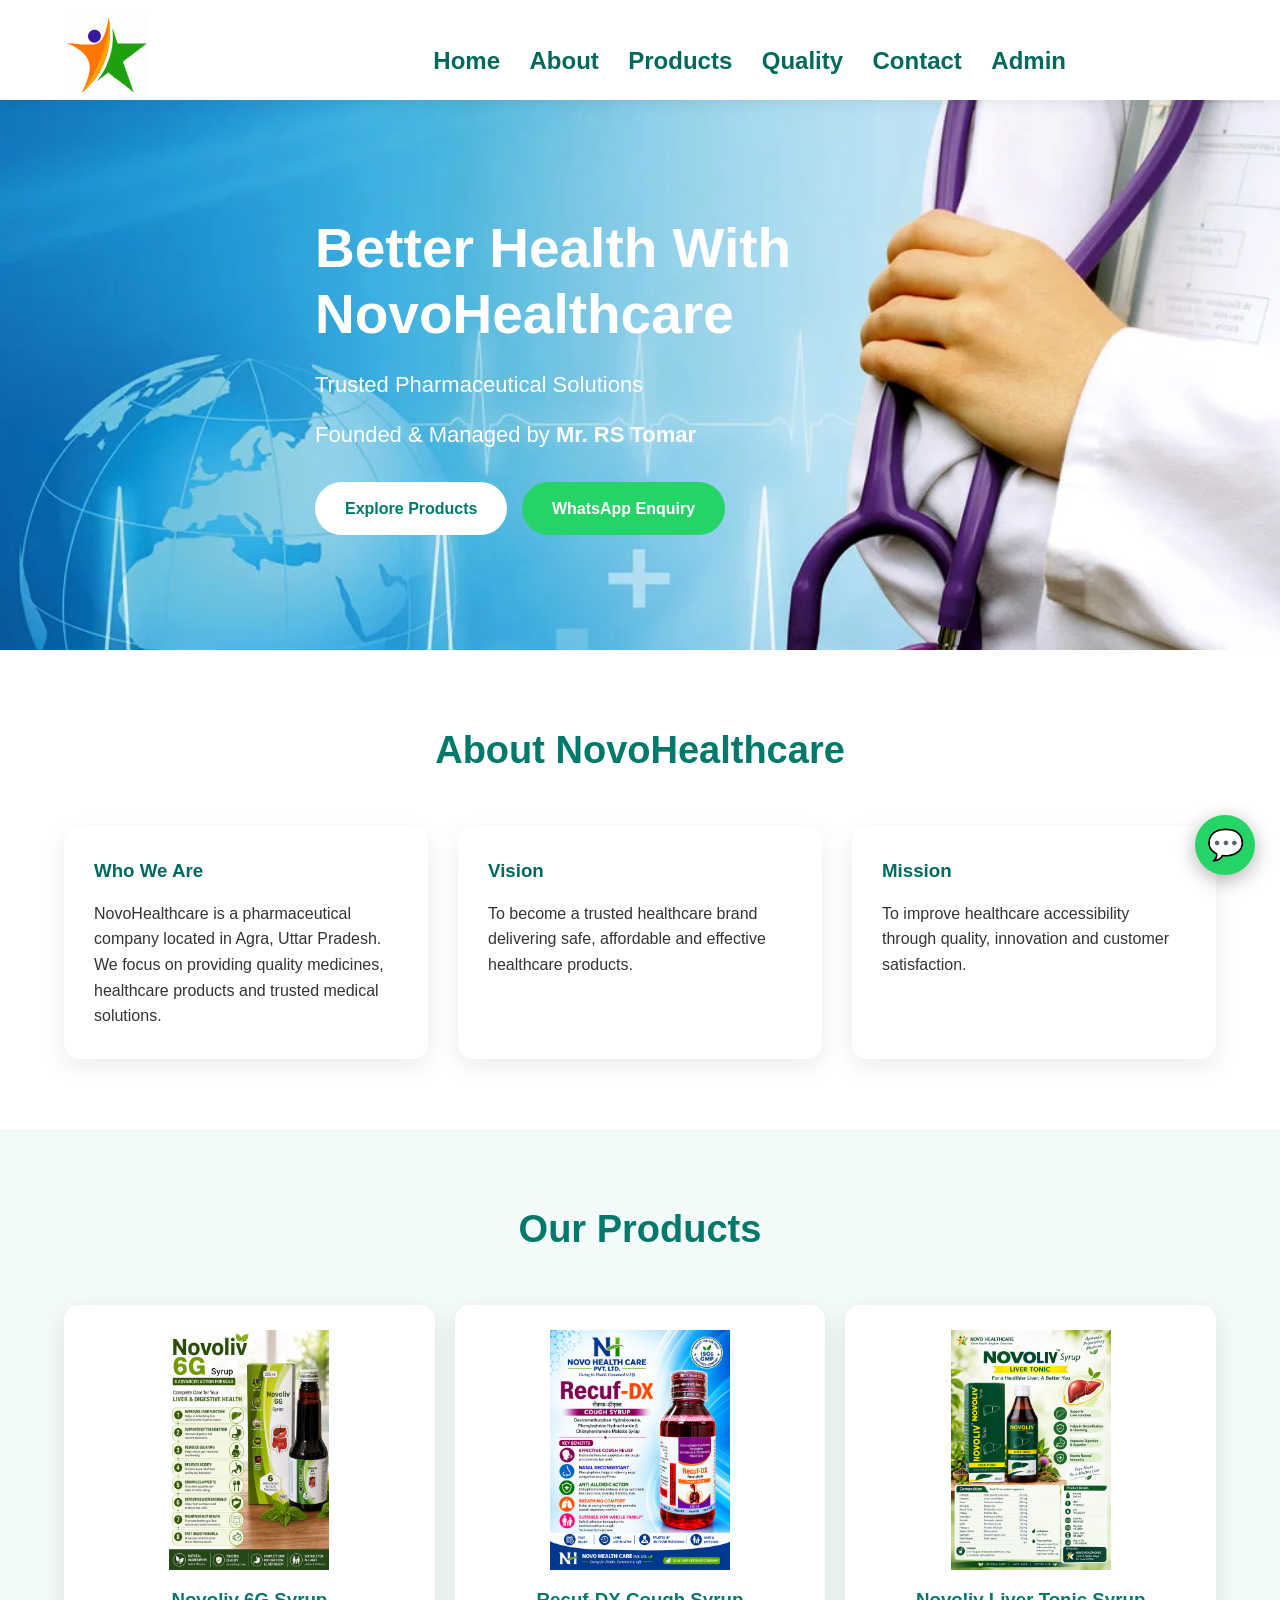
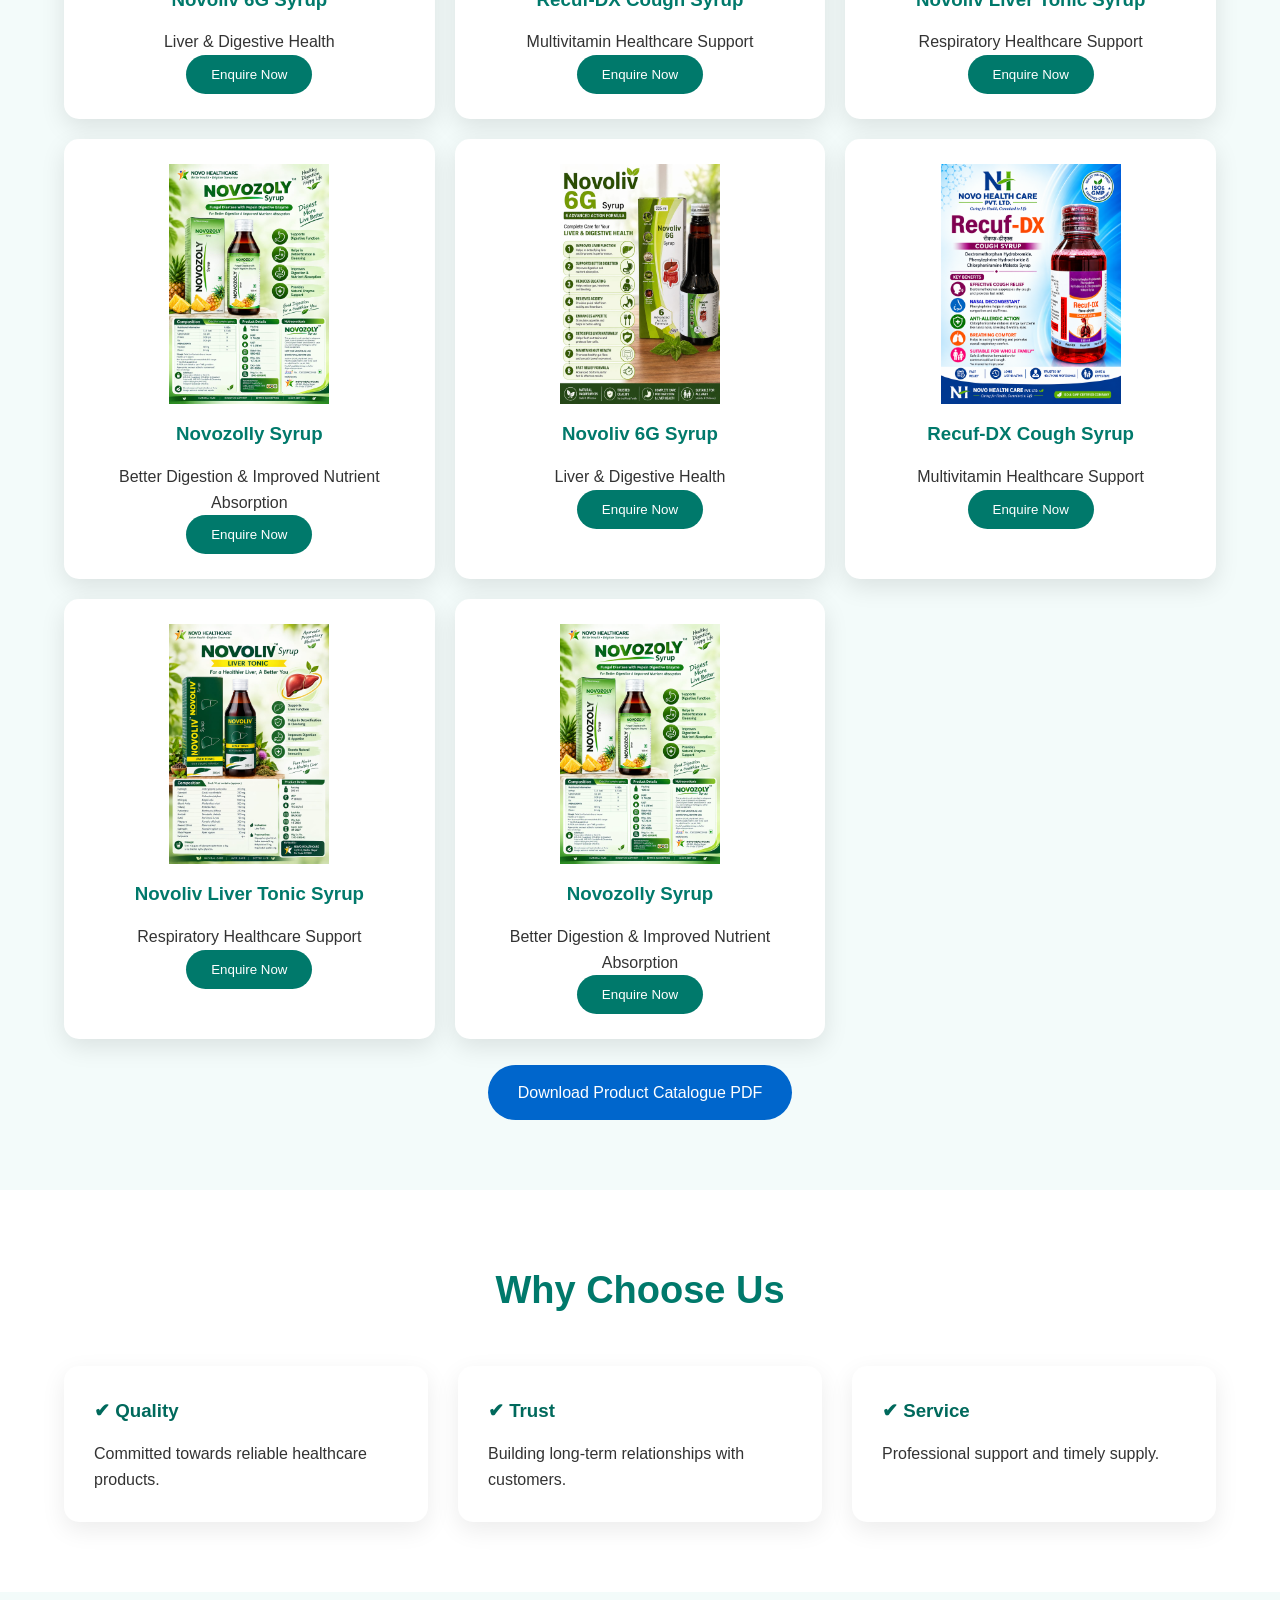
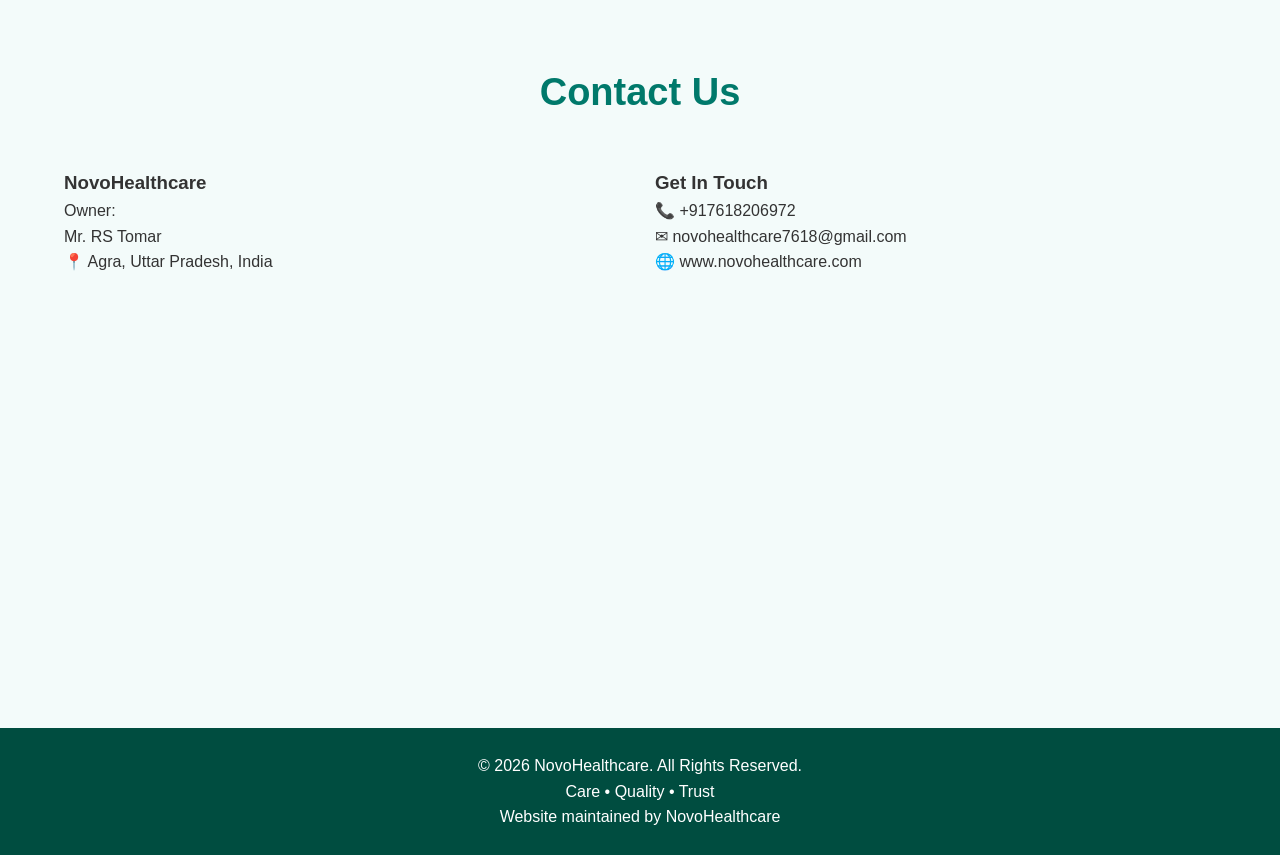
==== index.html @ 75a8060a "Update index.html" ====
<!DOCTYPE html>
<html lang="en">

<head>

    <meta charset="UTF-8">

    <meta name="viewport" content="width=device-width, initial-scale=1.0">

    <title>
        NoveHealthcare | Quality Medicines & Healthcare Solutions
    </title>


    <meta name="description"
        content="NoveHealthcare is a pharmaceutical company based in Agra Uttar Pradesh providing quality medicines and healthcare products.">


    <link rel="stylesheet" href="style.css">


</head>


<body>


    <header>

        <div class="container nav">

            <div class="logo">

                <img style="height: 85px; width:auto" src="assets/logo.svg">

            </div>


            <nav>

                <a href="#home" style="font-size:x-large;">Home</a>
                <a href="#about" style="font-size:x-large;">About</a>
                <a href="#products" style="font-size:x-large;">Products</a>
                <a href="#quality" style="font-size:x-large;">Quality</a>
                <a href="#contact" style="font-size:x-large;">Contact</a>
                <a href="admin/login.html" style="font-size:x-large;">Admin</a>

            </nav>


        </div>

    </header>



    <section class="hero" id="home">

        <div class="container hero-content">


            <h1>
                Better Health With
                <br>
                NovoHealthcare
            </h1>


            <p>
                Trusted Pharmaceutical Solutions
            </p>


            <p>
                Founded & Managed by
                <strong>
                    Mr. RS Tomar
                </strong>
            </p>


            <div>

                <a class="btn" href="#products">
                    Explore Products
                </a>


                <a class="btn whatsapp" href="https://wa.me/917618206972">

                    WhatsApp Enquiry

                </a>

            </div>


        </div>


    </section>




    <section id="about">


        <div class="container">


            <h2>
                About NovoHealthcare
            </h2>


            <div class="grid">


                <div class="box">

                    <h3>
                        Who We Are
                    </h3>


                    <p>

                        NovoHealthcare is a pharmaceutical company located in Agra,
                        Uttar Pradesh. We focus on providing quality medicines,
                        healthcare products and trusted medical solutions.

                    </p>

                </div>



                <div class="box">

                    <h3>
                        Vision
                    </h3>


                    <p>

                        To become a trusted healthcare brand delivering safe,
                        affordable and effective healthcare products.

                    </p>

                </div>



                <div class="box">

                    <h3>
                        Mission
                    </h3>


                    <p>

                        To improve healthcare accessibility through quality,
                        innovation and customer satisfaction.

                    </p>

                </div>



            </div>


        </div>


    </section>





    <section id="products" class="light">


        <div class="container">


            <h2>
                Our Products
            </h2>

            <div class="products" id="productsContainer"></div>

            <script>
                const products = [
                    {
                        image: "assets/product1.jpg",
                        name: "Novoliv 6G Syrup",
                        description: "Liver & Digestive Health"
                    },
                    {
                        image: "assets/product2.jpg",
                        name: "Recuf-DX Cough Syrup",
                        description: "Multivitamin Healthcare Support"
                    },
                    {
                        image: "assets/product3.jpg",
                        name: "Novoliv Liver Tonic Syrup",
                        description: "Respiratory Healthcare Support"
                    },
                    {
                        image: "assets/product4.jpg",
                        name: "Novozolly Syrup",
                        description: "Better Digestion & Improved Nutrient Absorption"
                    },
                    {
                        image: "assets/product1.jpg",
                        name: "Novoliv 6G Syrup",
                        description: "Liver & Digestive Health"
                    },
                    {
                        image: "assets/product2.jpg",
                        name: "Recuf-DX Cough Syrup",
                        description: "Multivitamin Healthcare Support"
                    },
                    {
                        image: "assets/product3.jpg",
                        name: "Novoliv Liver Tonic Syrup",
                        description: "Respiratory Healthcare Support"
                    },
                    {
                        image: "assets/product4.jpg",
                        name: "Novozolly Syrup",
                        description: "Better Digestion & Improved Nutrient Absorption"
                    },
                ];

                const container = document.getElementById("productsContainer");

                products.forEach(product => {

                    container.innerHTML += `
                <div class="product-card">

                    <img src="${product.image}" alt="${product.name}">

                    <h3>${product.name}</h3>

                    <p>${product.description}</p>

                    <button>Enquire Now</button>

                </div>
                    `;  

                });
            </script>

            <br>


            <a class="download" href="assets/catalogue.html">

                Download Product Catalogue PDF

            </a>


        </div>


    </section>






    <section id="quality">


        <div class="container">


            <h2>
                Why Choose Us
            </h2>


            <div class="grid">


                <div class="box">

                    <h3>
                        ✔ Quality
                    </h3>

                    <p>
                        Committed towards reliable healthcare products.
                    </p>

                </div>



                <div class="box">

                    <h3>
                        ✔ Trust
                    </h3>

                    <p>
                        Building long-term relationships with customers.
                    </p>

                </div>




                <div class="box">

                    <h3>
                        ✔ Service
                    </h3>

                    <p>
                        Professional support and timely supply.
                    </p>

                </div>



            </div>


        </div>


    </section>







    <section id="contact" class="light">


        <div class="container">


            <h2>
                Contact Us
            </h2>



            <div class="contact">


                <div>


                    <h3>
                        NovoHealthcare
                    </h3>


                    <p>
                        Owner:
                        <br>
                        Mr. RS Tomar
                    </p>


                    <p>
                        📍 Agra,
                        Uttar Pradesh,
                        India
                    </p>


                </div>





                <div>


                    <h3>
                        Get In Touch
                    </h3>


                    <p>
                        📞 +917618206972
                    </p>


                    <p>
                        ✉ novohealthcare7618@gmail.com
                    </p>


                    <p>
                        🌐 www.novohealthcare.com
                    </p>



                </div>



            </div>



            <br>


            <iframe class="map"
                src="https://maps.google.com/maps?q=Agra%20Uttar%20Pradesh&t=&z=13&ie=UTF8&iwloc=&output=embed">
            </iframe>


        </div>


    </section>






    <a class="floating-whatsapp" href="https://wa.me/917618206972">

        💬

    </a>





    <footer>


        <p>
            © 2026 NovoHealthcare.
            All Rights Reserved.
        </p>


        <p>
            Care • Quality • Trust
        </p>


    </footer>




    <script src="script.js"></script>


</body>

</html>
---- style.css ----
*{
    margin:0;
    padding:0;
    box-sizing:border-box;
    font-family:
    "Segoe UI",
    Arial,
    sans-serif;
}

html{
    scroll-behavior:smooth;
}


body{
    background:#ffffff;
    color:#333;
    line-height:1.6;
}


.container{
    width:90%;
    max-width:1200px;
    margin:auto;
}


/* HEADER */

header{

    background:white;
    position:sticky;
    top:0;
    z-index:1000;
    box-shadow:0 3px 15px rgba(0,0,0,.08);
    height:100px;

}


.nav{

    display:flex;
    justify-content:space-between;
    align-items:center;
    padding:15px 0;
    /* margin-left: 10px; */
}



.logo img{
    margin-right: auto;
    width:190px;

}



nav a{

    text-decoration:none;
    color:#00695c;
    font-weight:600;
    margin-left:25px;
    transition:.3s;

}

nav{

   margin-right: 150px;

}


nav a:hover{

    color:#00a88f;

}





/* HERO SECTION */


.hero{

    min-height:550px;

    display:flex;

    align-items:center;

    background:

    /* linear-gradient(
    rgba(0,105,92,.85),
    rgba(0,102,204,.80)
    ), */

    url("assets/healthcare-bg.webp");


    background-size:cover;

    background-position:center;

    color:white;

}



.hero-content{

    max-width:650px;

}



.hero h1{

    font-size:55px;

    line-height:1.2;

    margin-bottom:20px;

}



.hero p{

    font-size:22px;

    margin-bottom:15px;

}



.btn{

    display:inline-block;

    background:white;

    color:#00796b;

    padding:14px 30px;

    border-radius:30px;

    text-decoration:none;

    margin:15px 10px 0 0;

    font-weight:bold;

    transition:.3s;

}



.btn:hover{

    transform:translateY(-4px);

}




.whatsapp{

    background:#25D366;

    color:white;

}





/* SECTIONS */


section{

    padding:70px 0;

}



section h2{

    text-align:center;

    color:#00796b;

    font-size:38px;

    margin-bottom:45px;

}




.light{

    background:#f3fbfa;

}





/* GRID */


.grid{

    display:grid;

    grid-template-columns:
    repeat(auto-fit,minmax(280px,1fr));

    gap:30px;

}



.box{

    background:white;

    padding:30px;

    border-radius:15px;

    box-shadow:

    0 8px 25px rgba(0,0,0,.08);

    transition:.3s;

}



.box:hover{

    transform:translateY(-8px);

}



.box h3{

    color:#00695c;

    margin-bottom:15px;

}





/* PRODUCTS */


.products{

    display:grid;

    grid-template-columns:
    repeat(auto-fit,minmax(260px,1fr));

    gap:30px;

}




.product-card{

    background:white;

    border-radius:15px;

    padding:25px;

    max-width: 380px;

    text-align:center;

    box-shadow:

    0 8px 25px rgba(0,0,0,.10);

    transition:.3s;

}

#productsContainer {

    width: 100%;
    max-width: 1200px;
    margin: 0 auto;

    display: grid;
    grid-template-columns: repeat(3, 1fr);
    gap: 20px;
}

@media (max-width: 768px) {
    #productsContainer {
        grid-template-columns: repeat(2, 1fr);
    }
}

@media (max-width: 480px) {
    #productsContainer {
        grid-template-columns: 1fr;
    }
}



.product-card:hover{

    transform:scale(1.04);

}




.product-card img{

    width:140%;

    height:240px;
    display: block;
    margin-left: -20%;

    object-fit:contain;

    border-radius:10px;

}



.product-card h3{

    color:#00796b;

    margin:15px 0;

}




.product-card button{

    border:none;

    background:#00796b;

    color:white;

    padding:12px 25px;

    border-radius:25px;

    cursor:pointer;

}



.product-card button:hover{

    background:#004d40;

}





.download{

    display:block;

    width:max-content;

    margin:auto;

    background:#0066cc;

    color:white;

    padding:15px 30px;

    border-radius:30px;

    text-decoration:none;

}





/* CONTACT */


.contact{

    display:grid;

    grid-template-columns:

    repeat(auto-fit,minmax(280px,1fr));

    gap:30px;

}



.map{

    width:100%;

    height:350px;

    border:0;

    border-radius:15px;

}





/* FLOATING WHATSAPP */


.floating-whatsapp{

    position:fixed;

    right:25px;

    bottom:25px;

    width:60px;

    height:60px;

    background:#25D366;

    color:white;

    border-radius:50%;

    display:flex;

    align-items:center;

    justify-content:center;

    font-size:30px;

    text-decoration:none;

    box-shadow:

    0 5px 20px rgba(0,0,0,.3);

    z-index:999;

}





/* FOOTER */


footer{

    background:#004d40;

    color:white;

    text-align:center;

    padding:25px;

}





/* MOBILE RESPONSIVE */


@media(max-width:768px){


.nav{

    flex-direction:column;

}



nav{

    margin-top:15px;

}



nav a{

    margin:10px;

    display:inline-block;

}



.hero h1{

    font-size:38px;

}



.hero p{

    font-size:18px;

}


section h2{

    font-size:30px;

}


}
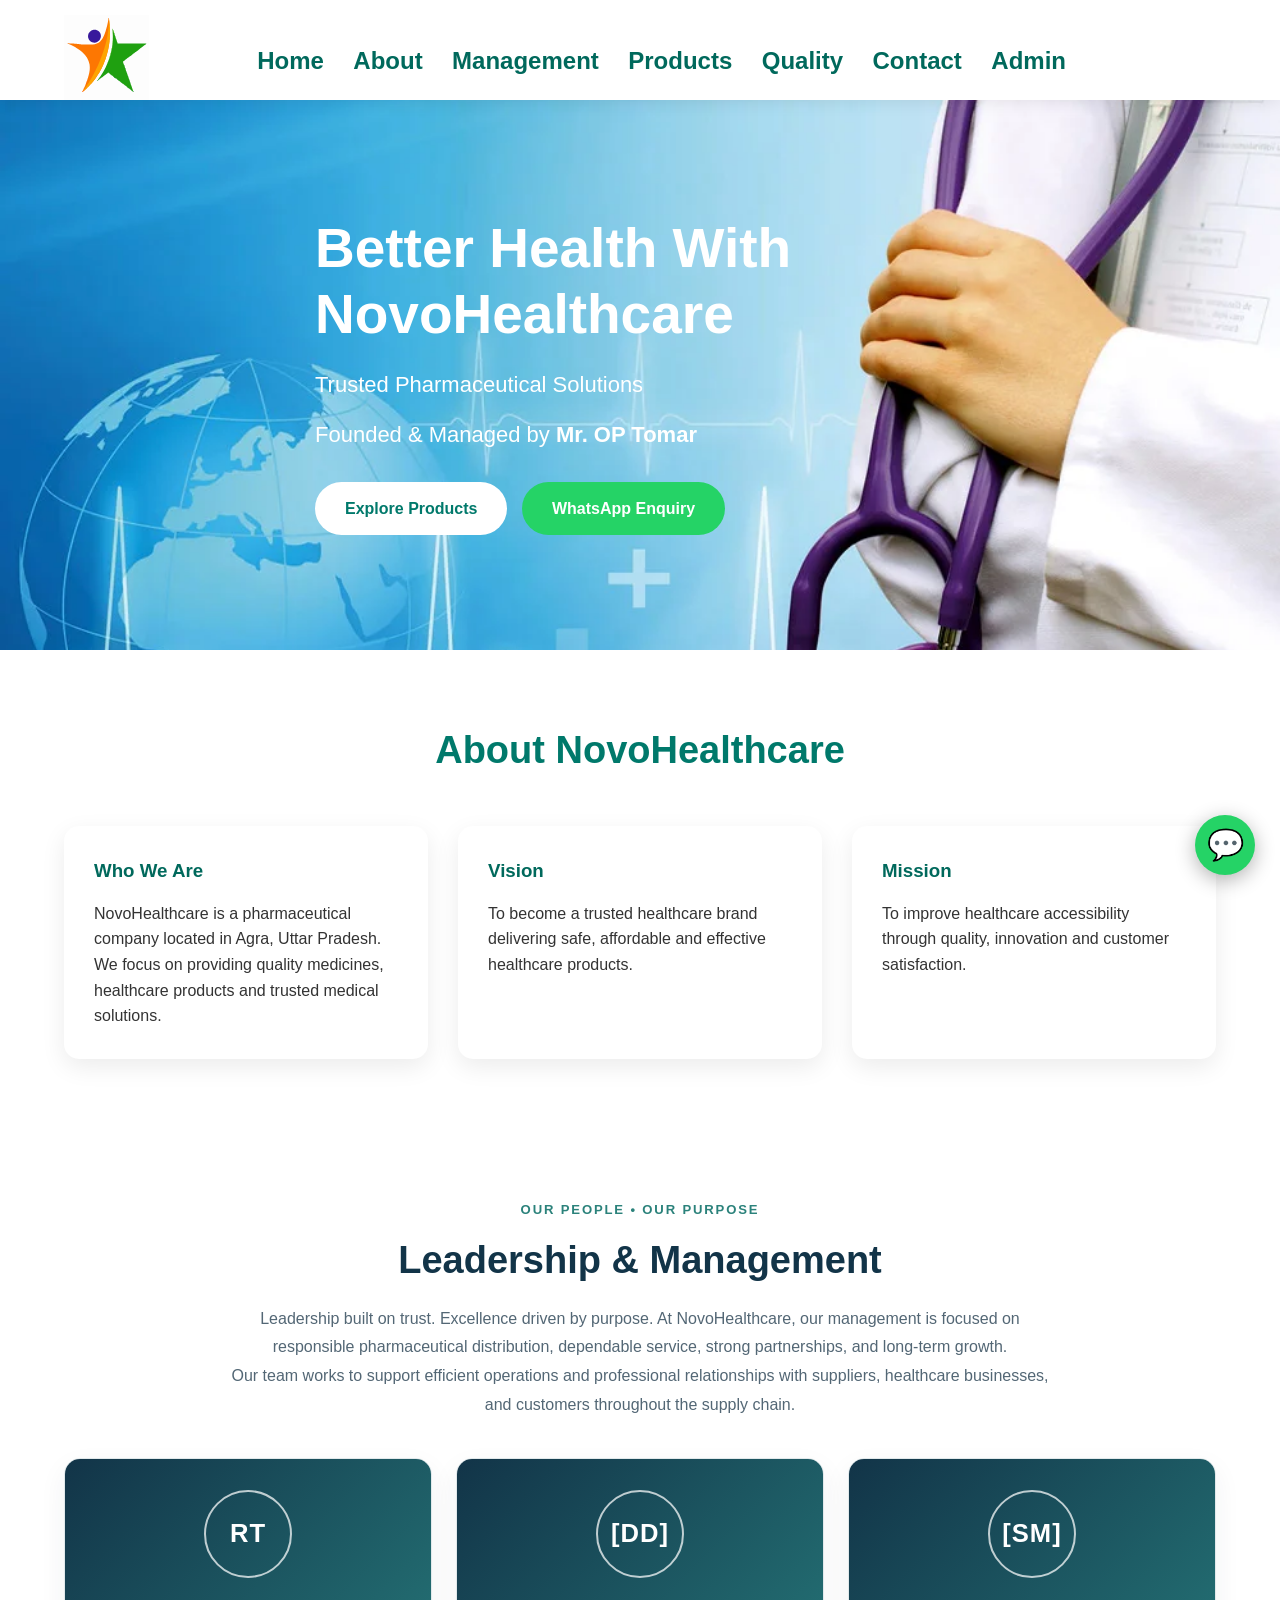
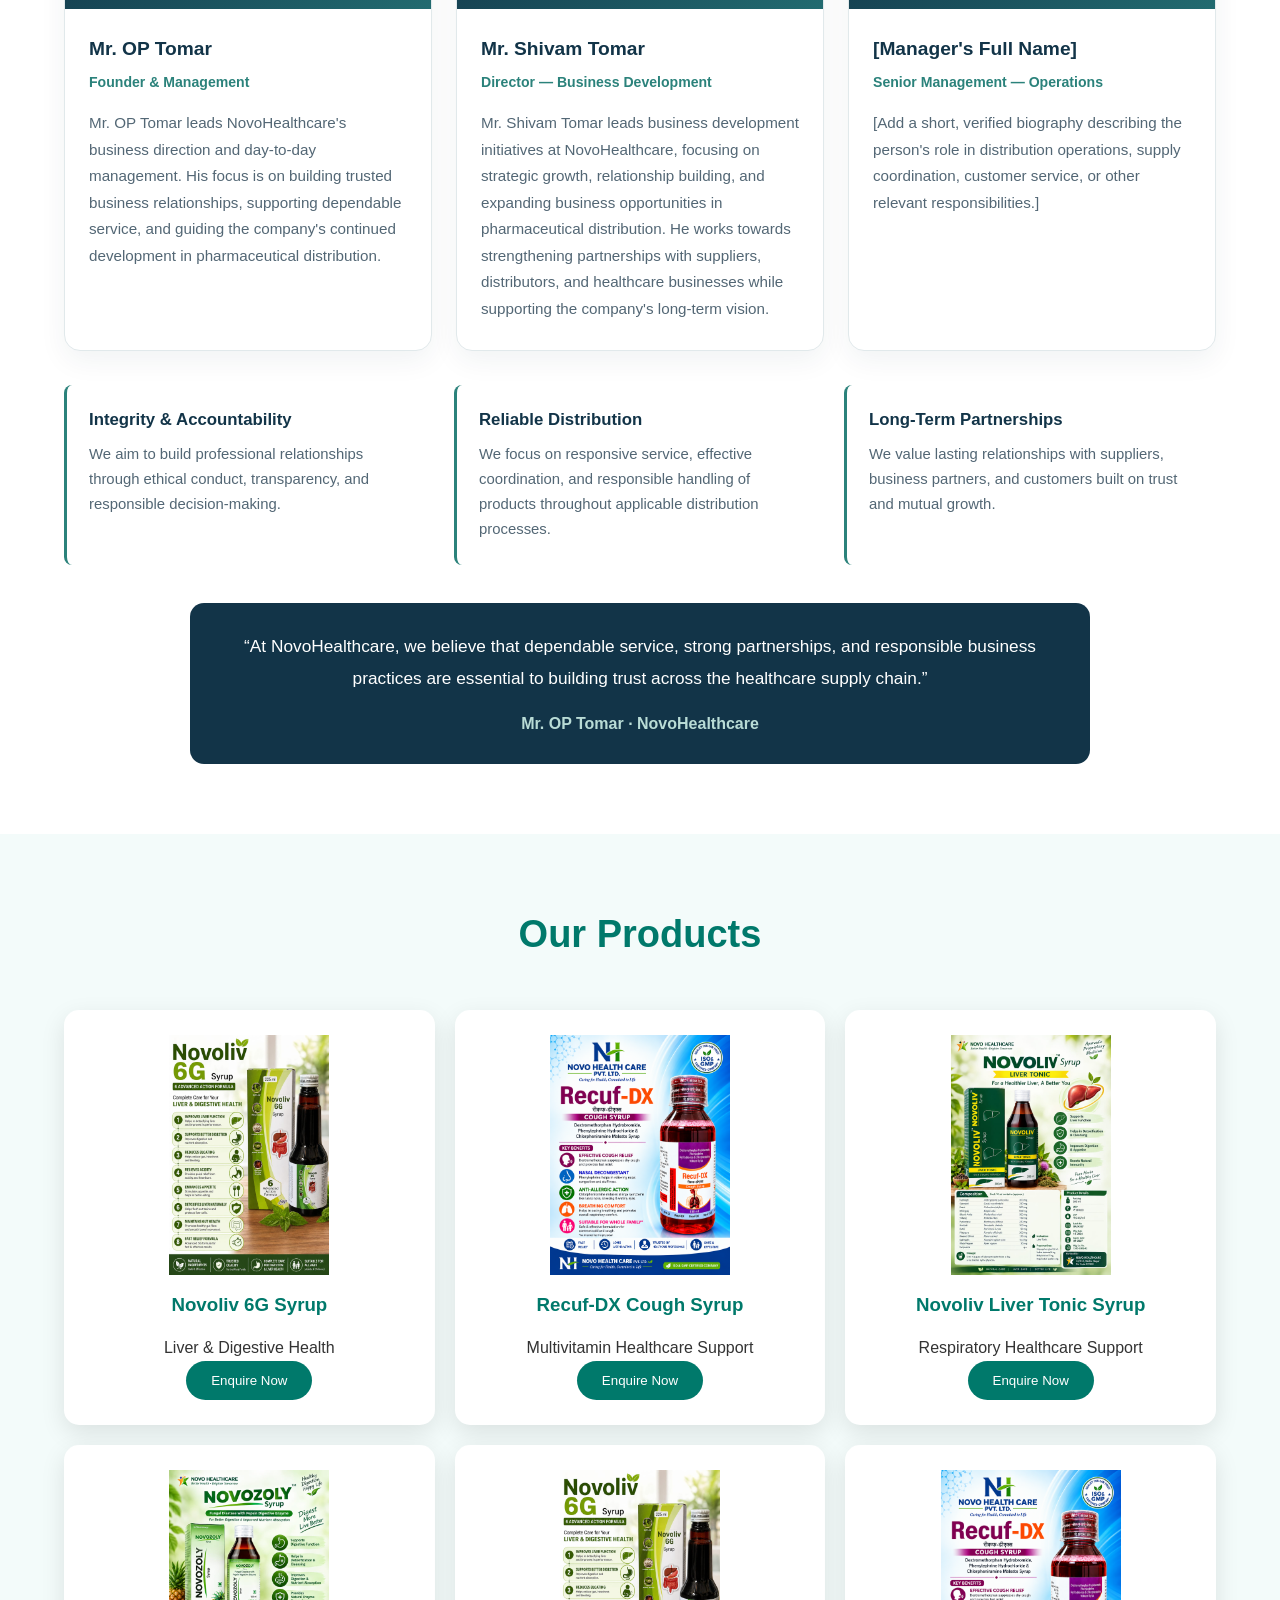
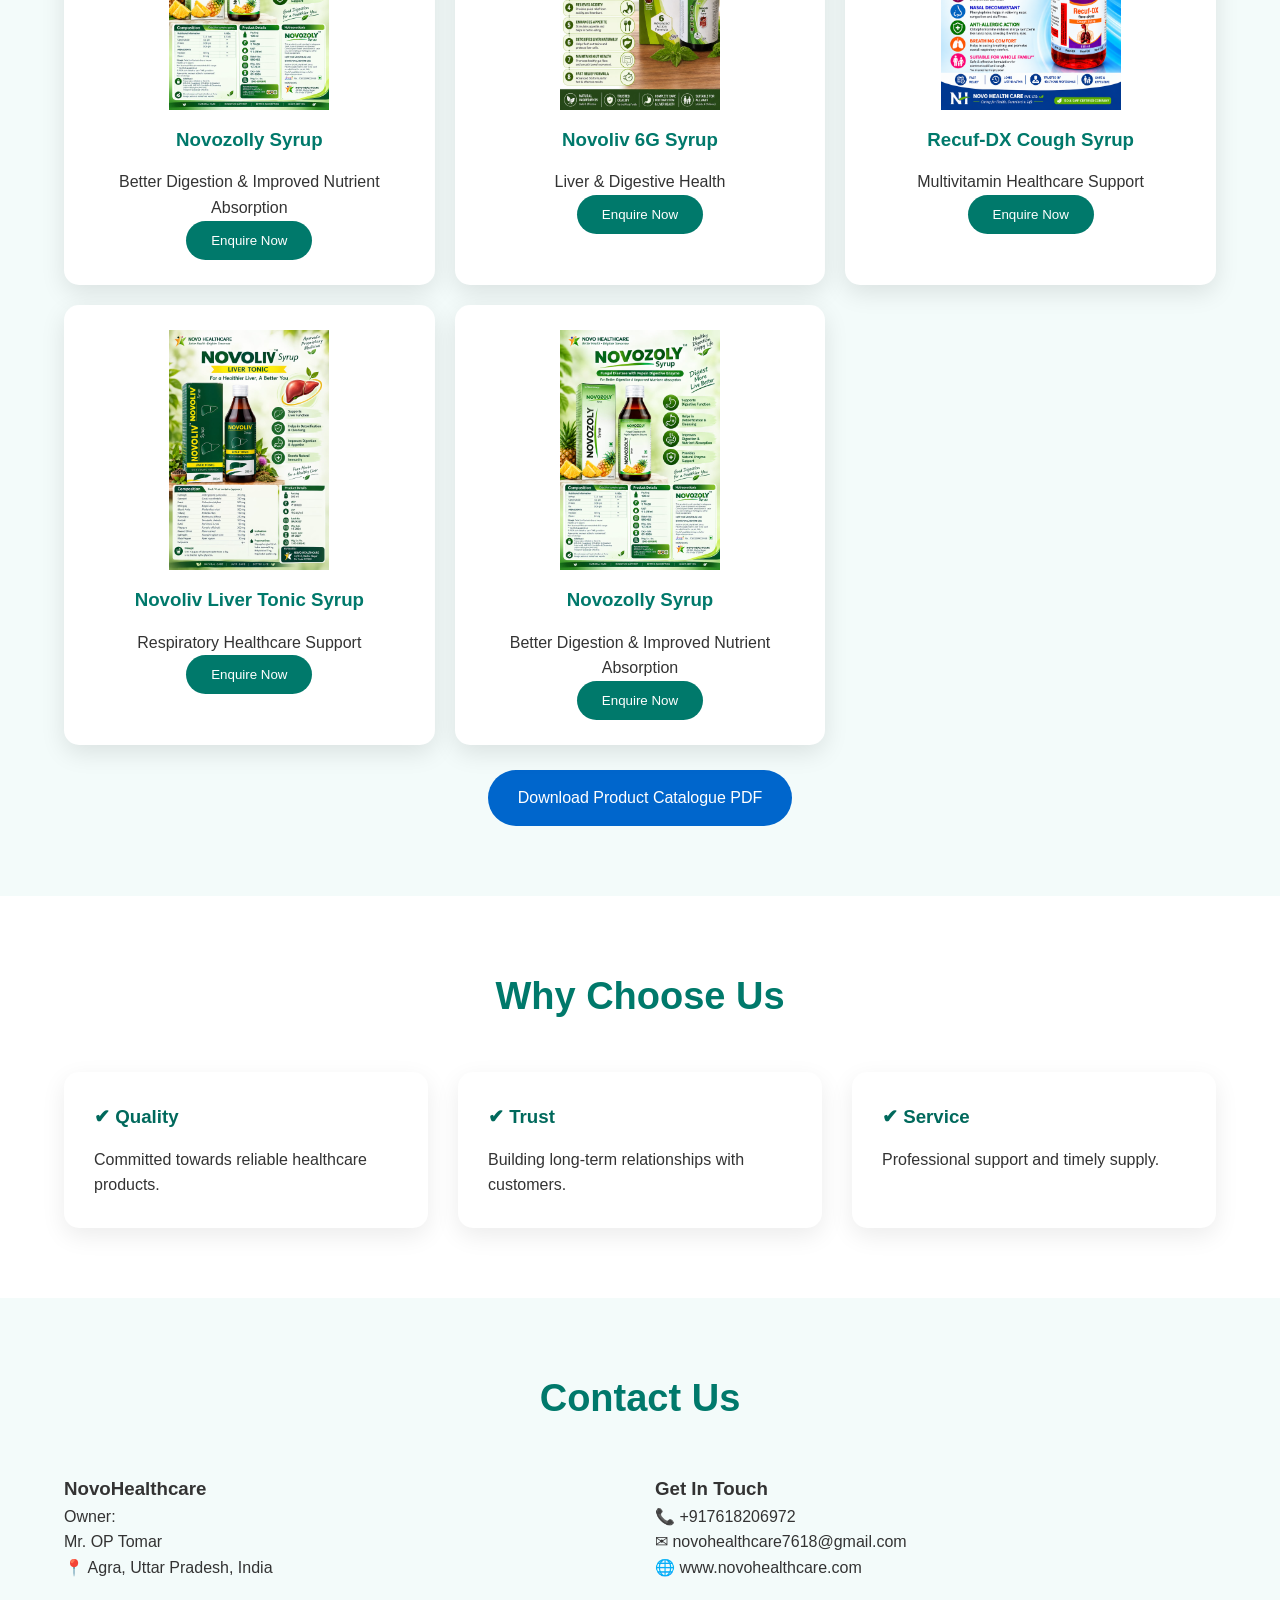
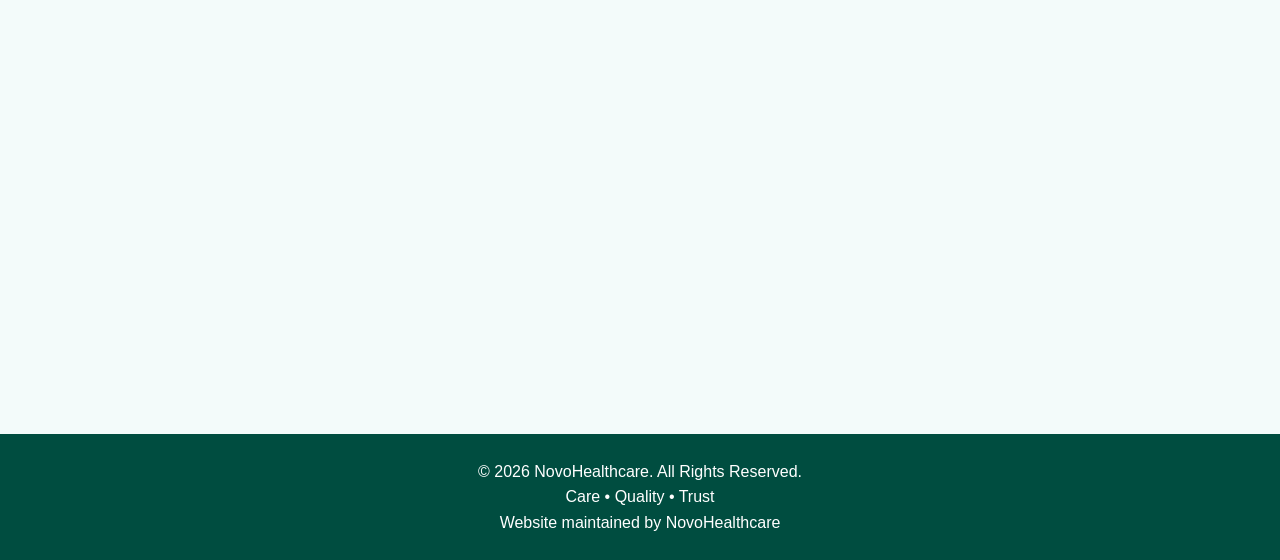
==== commit 6f3f423a: "adding leadership section" ====
--- a/index.html
+++ b/index.html
@@ -1,482 +1,583 @@
-<!DOCTYPE html>
-<html lang="en">
-
-<head>
-
-    <meta charset="UTF-8">
-
-    <meta name="viewport" content="width=device-width, initial-scale=1.0">
-
-    <title>
-        NoveHealthcare | Quality Medicines & Healthcare Solutions
-    </title>
-
-
-    <meta name="description"
-        content="NoveHealthcare is a pharmaceutical company based in Agra Uttar Pradesh providing quality medicines and healthcare products.">
-
-
-    <link rel="stylesheet" href="style.css">
-
-
-</head>
-
-
-<body>
-
-
-    <header>
-
-        <div class="container nav">
-
-            <div class="logo">
-
-                <img style="height: 85px; width:auto" src="assets/logo.svg">
-
-            </div>
-
-
-            <nav>
-
-                <a href="#home" style="font-size:x-large;">Home</a>
-                <a href="#about" style="font-size:x-large;">About</a>
-                <a href="#products" style="font-size:x-large;">Products</a>
-                <a href="#quality" style="font-size:x-large;">Quality</a>
-                <a href="#contact" style="font-size:x-large;">Contact</a>
-                <a href="admin/login.html" style="font-size:x-large;">Admin</a>
-
-            </nav>
-
-
-        </div>
-
-    </header>
-
-
-
-    <section class="hero" id="home">
-
-        <div class="container hero-content">
-
-
-            <h1>
-                Better Health With
-                <br>
-                NovoHealthcare
-            </h1>
-
-
-            <p>
-                Trusted Pharmaceutical Solutions
-            </p>
-
-
-            <p>
-                Founded & Managed by
-                <strong>
-                    Mr. RS Tomar
-                </strong>
-            </p>
-
-
-            <div>
-
-                <a class="btn" href="#products">
-                    Explore Products
-                </a>
-
-
-                <a class="btn whatsapp" href="https://wa.me/917618206972">
-
-                    WhatsApp Enquiry
-
-                </a>
-
-            </div>
-
-
-        </div>
-
-
-    </section>
-
-
-
-
-    <section id="about">
-
-
-        <div class="container">
-
-
-            <h2>
-                About NovoHealthcare
-            </h2>
-
-
-            <div class="grid">
-
-
-                <div class="box">
-
-                    <h3>
-                        Who We Are
-                    </h3>
-
-
-                    <p>
-
-                        NovoHealthcare is a pharmaceutical company located in Agra,
-                        Uttar Pradesh. We focus on providing quality medicines,
-                        healthcare products and trusted medical solutions.
-
-                    </p>
-
-                </div>
-
-
-
-                <div class="box">
-
-                    <h3>
-                        Vision
-                    </h3>
-
-
-                    <p>
-
-                        To become a trusted healthcare brand delivering safe,
-                        affordable and effective healthcare products.
-
-                    </p>
-
-                </div>
-
-
-
-                <div class="box">
-
-                    <h3>
-                        Mission
-                    </h3>
-
-
-                    <p>
-
-                        To improve healthcare accessibility through quality,
-                        innovation and customer satisfaction.
-
-                    </p>
-
-                </div>
-
-
-
-            </div>
-
-
-        </div>
-
-
-    </section>
-
-
-
-
-
-    <section id="products" class="light">
-
-
-        <div class="container">
-
-
-            <h2>
-                Our Products
-            </h2>
-
-            <div class="products" id="productsContainer"></div>
-
-            <script>
-                const products = [
-                    {
-                        image: "assets/product1.jpg",
-                        name: "Novoliv 6G Syrup",
-                        description: "Liver & Digestive Health"
-                    },
-                    {
-                        image: "assets/product2.jpg",
-                        name: "Recuf-DX Cough Syrup",
-                        description: "Multivitamin Healthcare Support"
-                    },
-                    {
-                        image: "assets/product3.jpg",
-                        name: "Novoliv Liver Tonic Syrup",
-                        description: "Respiratory Healthcare Support"
-                    },
-                    {
-                        image: "assets/product4.jpg",
-                        name: "Novozolly Syrup",
-                        description: "Better Digestion & Improved Nutrient Absorption"
-                    },
-                    {
-                        image: "assets/product1.jpg",
-                        name: "Novoliv 6G Syrup",
-                        description: "Liver & Digestive Health"
-                    },
-                    {
-                        image: "assets/product2.jpg",
-                        name: "Recuf-DX Cough Syrup",
-                        description: "Multivitamin Healthcare Support"
-                    },
-                    {
-                        image: "assets/product3.jpg",
-                        name: "Novoliv Liver Tonic Syrup",
-                        description: "Respiratory Healthcare Support"
-                    },
-                    {
-                        image: "assets/product4.jpg",
-                        name: "Novozolly Syrup",
-                        description: "Better Digestion & Improved Nutrient Absorption"
-                    },
-                ];
-
-                const container = document.getElementById("productsContainer");
-
-                products.forEach(product => {
-
-                    container.innerHTML += `
-                <div class="product-card">
-
-                    <img src="${product.image}" alt="${product.name}">
-
-                    <h3>${product.name}</h3>
-
-                    <p>${product.description}</p>
-
-                    <button>Enquire Now</button>
-
-                </div>
-                    `;  
-
-                });
-            </script>
-
-            <br>
-
-
-            <a class="download" href="assets/catalogue.html">
-
-                Download Product Catalogue PDF
-
-            </a>
-
-
-        </div>
-
-
-    </section>
-
-
-
-
-
-
-    <section id="quality">
-
-
-        <div class="container">
-
-
-            <h2>
-                Why Choose Us
-            </h2>
-
-
-            <div class="grid">
-
-
-                <div class="box">
-
-                    <h3>
-                        ✔ Quality
-                    </h3>
-
-                    <p>
-                        Committed towards reliable healthcare products.
-                    </p>
-
-                </div>
-
-
-
-                <div class="box">
-
-                    <h3>
-                        ✔ Trust
-                    </h3>
-
-                    <p>
-                        Building long-term relationships with customers.
-                    </p>
-
-                </div>
-
-
-
-
-                <div class="box">
-
-                    <h3>
-                        ✔ Service
-                    </h3>
-
-                    <p>
-                        Professional support and timely supply.
-                    </p>
-
-                </div>
-
-
-
-            </div>
-
-
-        </div>
-
-
-    </section>
-
-
-
-
-
-
-
-    <section id="contact" class="light">
-
-
-        <div class="container">
-
-
-            <h2>
-                Contact Us
-            </h2>
-
-
-
-            <div class="contact">
-
-
-                <div>
-
-
-                    <h3>
-                        NovoHealthcare
-                    </h3>
-
-
-                    <p>
-                        Owner:
-                        <br>
-                        Mr. RS Tomar
-                    </p>
-
-
-                    <p>
-                        📍 Agra,
-                        Uttar Pradesh,
-                        India
-                    </p>
-
-
-                </div>
-
-
-
-
-
-                <div>
-
-
-                    <h3>
-                        Get In Touch
-                    </h3>
-
-
-                    <p>
-                        📞 +917618206972
-                    </p>
-
-
-                    <p>
-                        ✉ novohealthcare7618@gmail.com
-                    </p>
-
-
-                    <p>
-                        🌐 www.novohealthcare.com
-                    </p>
-
-
-
-                </div>
-
-
-
-            </div>
-
-
-
-            <br>
-
-
-            <iframe class="map"
-                src="https://maps.google.com/maps?q=Agra%20Uttar%20Pradesh&t=&z=13&ie=UTF8&iwloc=&output=embed">
-            </iframe>
-
-
-        </div>
-
-
-    </section>
-
-
-
-
-
-
-    <a class="floating-whatsapp" href="https://wa.me/917618206972">
-
-        💬
-
-    </a>
-
-
-
-
-
-    <footer>
-
-
-        <p>
-            © 2026 NovoHealthcare.
-            All Rights Reserved.
-        </p>
-
-
-        <p>
-            Care • Quality • Trust
-        </p>
-
-
-    </footer>
-
-
-
-
-    <script src="script.js"></script>
-
-
-</body>
-
-</html>
+<!DOCTYPE html>
+<html lang="en">
+
+<head>
+
+    <meta charset="UTF-8">
+
+    <!-- <meta name="viewport" content="width=device-width, initial-scale=1.0"> -->
+    
+    <title>
+        NoveHealthcare | Quality Medicines & Healthcare Solutions
+    </title>
+
+    <meta name="description"
+
+    content="NoveHealthcare is a pharmaceutical company based in Agra Uttar Pradesh providing quality medicines and healthcare products.">
+
+    <link rel="stylesheet" href="style.css">
+
+
+</head>
+
+
+<body>
+
+
+    <header>
+
+        <div class="container nav">
+
+            <div class="logo">
+
+                <img style="height: 85px; width:auto" src="assets/logo.svg">
+
+            </div>
+
+
+            <nav>
+
+                <a href="#home" style="font-size:x-large;">Home</a>
+                <a href="#about" style="font-size:x-large;">About</a>
+                <a href="#leadership" style="font-size: x-large;">Management</a>
+                <a href="#products" style="font-size:x-large;">Products</a>
+                <a href="#quality" style="font-size:x-large;">Quality</a>
+                <a href="#contact" style="font-size:x-large;">Contact</a>
+                <a href="admin/login.html" style="font-size:x-large;">Admin</a>
+
+            </nav>
+
+
+        </div>
+
+    </header>
+
+
+
+    <section class="hero" id="home">
+
+        <div class="container hero-content">
+
+
+            <h1>
+                Better Health With
+                <br>
+                NovoHealthcare
+            </h1>
+
+
+            <p>
+                Trusted Pharmaceutical Solutions
+            </p>
+
+
+            <p>
+                Founded & Managed by
+                <strong>
+                    Mr. OP Tomar
+                </strong>
+            </p>
+
+
+            <div>
+
+                <a class="btn" href="#products">
+                    Explore Products
+                </a>
+
+
+                <a class="btn whatsapp" href="https://wa.me/917618206972">
+
+                    WhatsApp Enquiry
+
+                </a>
+
+            </div>
+
+
+        </div>
+
+
+    </section>
+
+
+
+
+    <section id="about">
+
+
+        <div class="container">
+
+
+            <h2>
+                About NovoHealthcare
+            </h2>
+
+
+            <div class="grid">
+
+
+                <div class="box">
+
+                    <h3>
+                        Who We Are
+                    </h3>
+
+
+                    <p>
+
+                        NovoHealthcare is a pharmaceutical company located in Agra,
+                        Uttar Pradesh. We focus on providing quality medicines,
+                        healthcare products and trusted medical solutions.
+
+                    </p>
+
+                </div>
+
+
+
+                <div class="box">
+
+                    <h3>
+                        Vision
+                    </h3>
+
+
+                    <p>
+
+                        To become a trusted healthcare brand delivering safe,
+                        affordable and effective healthcare products.
+
+                    </p>
+
+                </div>
+
+
+
+                <div class="box">
+
+                    <h3>
+                        Mission
+                    </h3>
+
+
+                    <p>
+
+                        To improve healthcare accessibility through quality,
+                        innovation and customer satisfaction.
+
+                    </p>
+
+                </div>
+
+
+
+            </div>
+
+
+        </div>
+
+
+    </section>
+
+    <!-- Management and leadership section -->
+    <section id="leadership" class="leadership-section">
+        <div class="container">
+            <div class="leadership-intro">
+                <div class="leadership-eyebrow">Our People • Our Purpose</div>
+                <h2>Leadership &amp; Management</h2>
+                <p>
+                    Leadership built on trust. Excellence driven by purpose.
+                    At NovoHealthcare, our management is focused on responsible pharmaceutical
+                    distribution, dependable service, strong partnerships, and long-term growth.
+                </p>
+                <p>
+                    Our team works to support efficient operations and professional relationships
+                    with suppliers, healthcare businesses, and customers throughout the supply chain.
+                </p>
+            </div>
+
+            <div class="leadership-grid">
+                <article class="leader-card">
+                    <div class="leader-top" aria-hidden="true">
+                        <div class="leader-initials">RT</div>
+                    </div>
+                    <div class="leader-content">
+                        <h3>Mr. OP Tomar</h3>
+                        <p class="leader-role">Founder &amp; Management</p>
+                        <p>
+                            Mr. OP Tomar leads NovoHealthcare's business direction and day-to-day
+                            management. His focus is on building trusted business relationships,
+                            supporting dependable service, and guiding the company's continued
+                            development in pharmaceutical distribution.
+                        </p>
+                    </div>
+                </article>
+
+                <article class="leader-card">
+                    <div class="leader-top" aria-hidden="true">
+                        <div class="leader-initials">[DD]</div>
+                    </div>
+                    <div class="leader-content">
+                        <h3>Mr. Shivam Tomar</h3>
+                        <p class="leader-role">Director — Business Development</p>
+                        <p>
+                            Mr. Shivam Tomar leads business development initiatives at NovoHealthcare, 
+                            focusing on strategic growth, relationship building, 
+                            and expanding business opportunities in pharmaceutical distribution. 
+                            He works towards strengthening partnerships with suppliers, 
+                            distributors, and healthcare businesses while supporting the 
+                            company's long-term vision.
+                        </p>
+                    </div>
+                </article>
+
+                <article class="leader-card">
+                    <div class="leader-top" aria-hidden="true">
+                        <div class="leader-initials">[SM]</div>
+                    </div>
+                    <div class="leader-content">
+                        <h3>[Manager's Full Name]</h3>
+                        <p class="leader-role">Senior Management — Operations</p>
+                        <p>
+                            [Add a short, verified biography describing the person's role in
+                            distribution operations, supply coordination, customer service,
+                            or other relevant responsibilities.]
+                        </p>
+                    </div>
+                </article>
+            </div>
+
+            <div class="leadership-values">
+                <div class="leadership-value">
+                    <h3>Integrity &amp; Accountability</h3>
+                    <p>
+                        We aim to build professional relationships through ethical conduct,
+                        transparency, and responsible decision-making.
+                    </p>
+                </div>
+
+                <div class="leadership-value">
+                    <h3>Reliable Distribution</h3>
+                    <p>
+                        We focus on responsive service, effective coordination, and responsible
+                        handling of products throughout applicable distribution processes.
+                    </p>
+                </div>
+
+                <div class="leadership-value">
+                    <h3>Long-Term Partnerships</h3>
+                    <p>
+                        We value lasting relationships with suppliers, business partners,
+                        and customers built on trust and mutual growth.
+                    </p>
+                </div>
+            </div>
+
+            <div class="leadership-quote">
+                <blockquote>
+                    “At NovoHealthcare, we believe that dependable service, strong partnerships,
+                    and responsible business practices are essential to building trust across
+                    the healthcare supply chain.”
+                </blockquote>
+                <p>Mr. OP Tomar · NovoHealthcare</p>
+            </div>
+        </div>
+    </section>
+
+    <section id="products" class="light">
+
+
+        <div class="container">
+
+
+            <h2>
+                Our Products
+            </h2>
+
+            <div class="products" id="productsContainer"></div>
+
+            <script>
+                const products = [
+                    {
+                        image: "assets/product1.jpg",
+                        name: "Novoliv 6G Syrup",
+                        description: "Liver & Digestive Health"
+                    },
+                    {
+                        image: "assets/product2.jpg",
+                        name: "Recuf-DX Cough Syrup",
+                        description: "Multivitamin Healthcare Support"
+                    },
+                    {
+                        image: "assets/product3.jpg",
+                        name: "Novoliv Liver Tonic Syrup",
+                        description: "Respiratory Healthcare Support"
+                    },
+                    {
+                        image: "assets/product4.jpg",
+                        name: "Novozolly Syrup",
+                        description: "Better Digestion & Improved Nutrient Absorption"
+                    },
+                    {
+                        image: "assets/product1.jpg",
+                        name: "Novoliv 6G Syrup",
+                        description: "Liver & Digestive Health"
+                    },
+                    {
+                        image: "assets/product2.jpg",
+                        name: "Recuf-DX Cough Syrup",
+                        description: "Multivitamin Healthcare Support"
+                    },
+                    {
+                        image: "assets/product3.jpg",
+                        name: "Novoliv Liver Tonic Syrup",
+                        description: "Respiratory Healthcare Support"
+                    },
+                    {
+                        image: "assets/product4.jpg",
+                        name: "Novozolly Syrup",
+                        description: "Better Digestion & Improved Nutrient Absorption"
+                    },
+                ];
+
+                const container = document.getElementById("productsContainer");
+
+                products.forEach(product => {
+
+                    container.innerHTML += `
+                <div class="product-card">
+
+                    <img src="${product.image}" alt="${product.name}">
+
+                    <h3>${product.name}</h3>
+
+                    <p>${product.description}</p>
+
+                    <button>Enquire Now</button>
+
+                </div>
+                    `;  
+
+                });
+            </script>
+
+            <br>
+
+
+            <a class="download" href="assets/catalogue.html">
+
+                Download Product Catalogue PDF
+
+            </a>
+
+
+        </div>
+
+
+    </section>
+
+
+
+
+
+
+    <section id="quality">
+
+
+        <div class="container">
+
+
+            <h2>
+                Why Choose Us
+            </h2>
+
+
+            <div class="grid">
+
+
+                <div class="box">
+
+                    <h3>
+                        ✔ Quality
+                    </h3>
+
+                    <p>
+                        Committed towards reliable healthcare products.
+                    </p>
+
+                </div>
+
+
+
+                <div class="box">
+
+                    <h3>
+                        ✔ Trust
+                    </h3>
+
+                    <p>
+                        Building long-term relationships with customers.
+                    </p>
+
+                </div>
+
+
+
+
+                <div class="box">
+
+                    <h3>
+                        ✔ Service
+                    </h3>
+
+                    <p>
+                        Professional support and timely supply.
+                    </p>
+
+                </div>
+
+
+
+            </div>
+
+
+        </div>
+
+
+    </section>
+
+
+
+
+
+
+
+    <section id="contact" class="light">
+
+
+        <div class="container">
+
+
+            <h2>
+                Contact Us
+            </h2>
+
+
+
+            <div class="contact">
+
+
+                <div>
+
+
+                    <h3>
+                        NovoHealthcare
+                    </h3>
+
+
+                    <p>
+                        Owner:
+                        <br>
+                        Mr. OP Tomar
+                    </p>
+
+
+                    <p>
+                        📍 Agra,
+                        Uttar Pradesh,
+                        India
+                    </p>
+
+
+                </div>
+
+
+
+
+
+                <div>
+
+
+                    <h3>
+                        Get In Touch
+                    </h3>
+
+
+                    <p>
+                        📞 +917618206972
+                    </p>
+
+
+                    <p>
+                        ✉ novohealthcare7618@gmail.com
+                    </p>
+
+
+                    <p>
+                        🌐 www.novohealthcare.com
+                    </p>
+
+
+
+                </div>
+
+
+
+            </div>
+
+
+
+            <br>
+
+
+            <iframe class="map"
+                src="https://maps.google.com/maps?q=Agra%20Uttar%20Pradesh&t=&z=13&ie=UTF8&iwloc=&output=embed">
+            </iframe>
+
+
+        </div>
+
+
+    </section>
+
+
+
+
+
+
+    <a class="floating-whatsapp" href="https://wa.me/917618206972">
+
+        💬
+
+    </a>
+
+
+
+
+
+    <footer>
+
+
+        <p>
+            © 2026 NovoHealthcare.
+            All Rights Reserved.
+        </p>
+
+
+        <p>
+            Care • Quality • Trust
+        </p>
+
+
+    </footer>
+
+
+
+
+    <script src="script.js"></script>
+
+
+</body>
+
+</html>
--- a/style.css
+++ b/style.css
@@ -1,585 +1,750 @@
-*{
-    margin:0;
-    padding:0;
-    box-sizing:border-box;
-    font-family:
-    "Segoe UI",
-    Arial,
-    sans-serif;
-}
-
-html{
-    scroll-behavior:smooth;
-}
-
-
-body{
-    background:#ffffff;
-    color:#333;
-    line-height:1.6;
-}
-
-
-.container{
-    width:90%;
-    max-width:1200px;
-    margin:auto;
-}
-
-
-/* HEADER */
-
-header{
-
-    background:white;
-    position:sticky;
-    top:0;
-    z-index:1000;
-    box-shadow:0 3px 15px rgba(0,0,0,.08);
-    height:100px;
-
-}
-
-
-.nav{
-
-    display:flex;
-    justify-content:space-between;
-    align-items:center;
-    padding:15px 0;
-    /* margin-left: 10px; */
-}
-
-
-
-.logo img{
-    margin-right: auto;
-    width:190px;
-
-}
-
-
-
-nav a{
-
-    text-decoration:none;
-    color:#00695c;
-    font-weight:600;
-    margin-left:25px;
-    transition:.3s;
-
-}
-
-nav{
-
-   margin-right: 150px;
-
-}
-
-
-nav a:hover{
-
-    color:#00a88f;
-
-}
-
-
-
-
-
-/* HERO SECTION */
-
-
-.hero{
-
-    min-height:550px;
-
-    display:flex;
-
-    align-items:center;
-
-    background:
-
-    /* linear-gradient(
-    rgba(0,105,92,.85),
-    rgba(0,102,204,.80)
-    ), */
-
-    url("assets/healthcare-bg.webp");
-
-
-    background-size:cover;
-
-    background-position:center;
-
-    color:white;
-
-}
-
-
-
-.hero-content{
-
-    max-width:650px;
-
-}
-
-
-
-.hero h1{
-
-    font-size:55px;
-
-    line-height:1.2;
-
-    margin-bottom:20px;
-
-}
-
-
-
-.hero p{
-
-    font-size:22px;
-
-    margin-bottom:15px;
-
-}
-
-
-
-.btn{
-
-    display:inline-block;
-
-    background:white;
-
-    color:#00796b;
-
-    padding:14px 30px;
-
-    border-radius:30px;
-
-    text-decoration:none;
-
-    margin:15px 10px 0 0;
-
-    font-weight:bold;
-
-    transition:.3s;
-
-}
-
-
-
-.btn:hover{
-
-    transform:translateY(-4px);
-
-}
-
-
-
-
-.whatsapp{
-
-    background:#25D366;
-
-    color:white;
-
-}
-
-
-
-
-
-/* SECTIONS */
-
-
-section{
-
-    padding:70px 0;
-
-}
-
-
-
-section h2{
-
-    text-align:center;
-
-    color:#00796b;
-
-    font-size:38px;
-
-    margin-bottom:45px;
-
-}
-
-
-
-
-.light{
-
-    background:#f3fbfa;
-
-}
-
-
-
-
-
-/* GRID */
-
-
-.grid{
-
-    display:grid;
-
-    grid-template-columns:
-    repeat(auto-fit,minmax(280px,1fr));
-
-    gap:30px;
-
-}
-
-
-
-.box{
-
-    background:white;
-
-    padding:30px;
-
-    border-radius:15px;
-
-    box-shadow:
-
-    0 8px 25px rgba(0,0,0,.08);
-
-    transition:.3s;
-
-}
-
-
-
-.box:hover{
-
-    transform:translateY(-8px);
-
-}
-
-
-
-.box h3{
-
-    color:#00695c;
-
-    margin-bottom:15px;
-
-}
-
-
-
-
-
-/* PRODUCTS */
-
-
-.products{
-
-    display:grid;
-
-    grid-template-columns:
-    repeat(auto-fit,minmax(260px,1fr));
-
-    gap:30px;
-
-}
-
-
-
-
-.product-card{
-
-    background:white;
-
-    border-radius:15px;
-
-    padding:25px;
-
-    max-width: 380px;
-
-    text-align:center;
-
-    box-shadow:
-
-    0 8px 25px rgba(0,0,0,.10);
-
-    transition:.3s;
-
-}
-
-#productsContainer {
-
-    width: 100%;
-    max-width: 1200px;
-    margin: 0 auto;
-
-    display: grid;
-    grid-template-columns: repeat(3, 1fr);
-    gap: 20px;
-}
-
-@media (max-width: 768px) {
-    #productsContainer {
-        grid-template-columns: repeat(2, 1fr);
-    }
-}
-
-@media (max-width: 480px) {
-    #productsContainer {
-        grid-template-columns: 1fr;
-    }
-}
-
-
-
-.product-card:hover{
-
-    transform:scale(1.04);
-
-}
-
-
-
-
-.product-card img{
-
-    width:140%;
-
-    height:240px;
-    display: block;
-    margin-left: -20%;
-
-    object-fit:contain;
-
-    border-radius:10px;
-
-}
-
-
-
-.product-card h3{
-
-    color:#00796b;
-
-    margin:15px 0;
-
-}
-
-
-
-
-.product-card button{
-
-    border:none;
-
-    background:#00796b;
-
-    color:white;
-
-    padding:12px 25px;
-
-    border-radius:25px;
-
-    cursor:pointer;
-
-}
-
-
-
-.product-card button:hover{
-
-    background:#004d40;
-
-}
-
-
-
-
-
-.download{
-
-    display:block;
-
-    width:max-content;
-
-    margin:auto;
-
-    background:#0066cc;
-
-    color:white;
-
-    padding:15px 30px;
-
-    border-radius:30px;
-
-    text-decoration:none;
-
-}
-
-
-
-
-
-/* CONTACT */
-
-
-.contact{
-
-    display:grid;
-
-    grid-template-columns:
-
-    repeat(auto-fit,minmax(280px,1fr));
-
-    gap:30px;
-
-}
-
-
-
-.map{
-
-    width:100%;
-
-    height:350px;
-
-    border:0;
-
-    border-radius:15px;
-
-}
-
-
-
-
-
-/* FLOATING WHATSAPP */
-
-
-.floating-whatsapp{
-
-    position:fixed;
-
-    right:25px;
-
-    bottom:25px;
-
-    width:60px;
-
-    height:60px;
-
-    background:#25D366;
-
-    color:white;
-
-    border-radius:50%;
-
-    display:flex;
-
-    align-items:center;
-
-    justify-content:center;
-
-    font-size:30px;
-
-    text-decoration:none;
-
-    box-shadow:
-
-    0 5px 20px rgba(0,0,0,.3);
-
-    z-index:999;
-
-}
-
-
-
-
-
-/* FOOTER */
-
-
-footer{
-
-    background:#004d40;
-
-    color:white;
-
-    text-align:center;
-
-    padding:25px;
-
-}
-
-
-
-
-
-/* MOBILE RESPONSIVE */
-
-
-@media(max-width:768px){
-
-
-.nav{
-
-    flex-direction:column;
-
-}
-
-
-
-nav{
-
-    margin-top:15px;
-
-}
-
-
-
-nav a{
-
-    margin:10px;
-
-    display:inline-block;
-
-}
-
-
-
-.hero h1{
-
-    font-size:38px;
-
-}
-
-
-
-.hero p{
-
-    font-size:18px;
-
-}
-
-
-section h2{
-
-    font-size:30px;
-
-}
-
-
+*{
+    margin:0;
+    padding:0;
+    box-sizing:border-box;
+    font-family:
+    "Segoe UI",
+    Arial,
+    sans-serif;
+}
+
+html{
+    scroll-behavior:smooth;
+}
+
+
+body{
+    background:#ffffff;
+    color:#333;
+    line-height:1.6;
+}
+
+
+.container{
+    width:90%;
+    max-width:1200px;
+    margin:auto;
+}
+
+
+/* HEADER */
+
+header{
+
+    background:white;
+    position:sticky;
+    top:0;
+    z-index:1000;
+    box-shadow:0 3px 15px rgba(0,0,0,.08);
+    height:100px;
+
+}
+
+
+.nav{
+
+    display:flex;
+    justify-content:space-between;
+    align-items:center;
+    padding:15px 0;
+    /* margin-left: 10px; */
+}
+
+
+
+.logo img{
+    margin-right: auto;
+    width:190px;
+
+}
+
+
+
+nav a{
+
+    text-decoration:none;
+    color:#00695c;
+    font-weight:600;
+    margin-left:25px;
+    transition:.3s;
+
+}
+
+nav{
+
+   margin-right: 150px;
+
+}
+
+
+nav a:hover{
+
+    color:#00a88f;
+
+}
+
+
+
+
+
+/* HERO SECTION */
+
+
+.hero{
+
+    min-height:550px;
+
+    display:flex;
+
+    align-items:center;
+
+    background:
+
+    /* linear-gradient(
+    rgba(0,105,92,.85),
+    rgba(0,102,204,.80)
+    ), */
+
+    url("assets/healthcare-bg.webp");
+
+
+    background-size:cover;
+
+    background-position:center;
+
+    color:white;
+
+}
+
+
+
+.hero-content{
+
+    max-width:650px;
+
+}
+
+
+
+.hero h1{
+
+    font-size:55px;
+
+    line-height:1.2;
+
+    margin-bottom:20px;
+
+}
+
+
+
+.hero p{
+
+    font-size:22px;
+
+    margin-bottom:15px;
+
+}
+
+
+
+.btn{
+
+    display:inline-block;
+
+    background:white;
+
+    color:#00796b;
+
+    padding:14px 30px;
+
+    border-radius:30px;
+
+    text-decoration:none;
+
+    margin:15px 10px 0 0;
+
+    font-weight:bold;
+
+    transition:.3s;
+
+}
+
+
+
+.btn:hover{
+
+    transform:translateY(-4px);
+
+}
+
+
+
+
+.whatsapp{
+
+    background:#25D366;
+
+    color:white;
+
+}
+
+
+
+
+
+/* SECTIONS */
+
+
+section{
+
+    padding:70px 0;
+
+}
+
+
+
+section h2{
+
+    text-align:center;
+
+    color:#00796b;
+
+    font-size:38px;
+
+    margin-bottom:45px;
+
+}
+
+
+
+
+.light{
+
+    background:#f3fbfa;
+
+}
+
+
+
+
+
+/* GRID */
+
+
+.grid{
+
+    display:grid;
+
+    grid-template-columns:
+    repeat(auto-fit,minmax(280px,1fr));
+
+    gap:30px;
+
+}
+
+
+
+.box{
+
+    background:white;
+
+    padding:30px;
+
+    border-radius:15px;
+
+    box-shadow:
+
+    0 8px 25px rgba(0,0,0,.08);
+
+    transition:.3s;
+
+}
+
+
+
+.box:hover{
+
+    transform:translateY(-8px);
+
+}
+
+
+
+.box h3{
+
+    color:#00695c;
+
+    margin-bottom:15px;
+
+}
+
+
+
+
+
+/* PRODUCTS */
+
+
+.products{
+
+    display:grid;
+
+    grid-template-columns:
+    repeat(auto-fit,minmax(260px,1fr));
+
+    gap:30px;
+
+}
+
+
+
+
+.product-card{
+
+    background:white;
+
+    border-radius:15px;
+
+    padding:25px;
+
+    max-width: 380px;
+
+    text-align:center;
+
+    box-shadow:
+
+    0 8px 25px rgba(0,0,0,.10);
+
+    transition:.3s;
+
+}
+
+#productsContainer {
+    display: grid;
+    grid-template-columns: repeat(3, 1fr);
+    gap: 20px;
+}
+
+@media (max-width: 768px) {
+    #productsContainer {
+        grid-template-columns: repeat(2, 1fr);
+    }
+}
+
+@media (max-width: 480px) {
+    #productsContainer {
+        grid-template-columns: 1fr;
+    }
+}
+
+
+
+.product-card:hover{
+
+    transform:scale(1.04);
+
+}
+
+
+
+
+.product-card img{
+
+    width:140%;
+
+    height:240px;
+    display: block;
+    margin-left: -20%;
+
+    object-fit:contain;
+
+    border-radius:10px;
+
+}
+
+
+
+.product-card h3{
+
+    color:#00796b;
+
+    margin:15px 0;
+
+}
+
+
+
+
+.product-card button{
+
+    border:none;
+
+    background:#00796b;
+
+    color:white;
+
+    padding:12px 25px;
+
+    border-radius:25px;
+
+    cursor:pointer;
+
+}
+
+
+
+.product-card button:hover{
+
+    background:#004d40;
+
+}
+
+
+
+
+
+.download{
+
+    display:block;
+
+    width:max-content;
+
+    margin:auto;
+
+    background:#0066cc;
+
+    color:white;
+
+    padding:15px 30px;
+
+    border-radius:30px;
+
+    text-decoration:none;
+
+}
+
+
+
+
+
+/* CONTACT */
+
+
+.contact{
+
+    display:grid;
+
+    grid-template-columns:
+
+    repeat(auto-fit,minmax(280px,1fr));
+
+    gap:30px;
+
+}
+
+
+
+.map{
+
+    width:100%;
+
+    height:350px;
+
+    border:0;
+
+    border-radius:15px;
+
+}
+
+
+
+
+
+/* FLOATING WHATSAPP */
+
+
+.floating-whatsapp{
+
+    position:fixed;
+
+    right:25px;
+
+    bottom:25px;
+
+    width:60px;
+
+    height:60px;
+
+    background:#25D366;
+
+    color:white;
+
+    border-radius:50%;
+
+    display:flex;
+
+    align-items:center;
+
+    justify-content:center;
+
+    font-size:30px;
+
+    text-decoration:none;
+
+    box-shadow:
+
+    0 5px 20px rgba(0,0,0,.3);
+
+    z-index:999;
+
+}
+
+
+
+
+
+/* FOOTER */
+
+
+footer{
+
+    background:#004d40;
+
+    color:white;
+
+    text-align:center;
+
+    padding:25px;
+
+}
+
+
+
+
+
+/* MOBILE RESPONSIVE */
+
+
+@media(max-width:768px){
+
+
+.nav{
+
+    flex-direction:column;
+
+}
+
+
+
+nav{
+
+    margin-top:15px;
+
+}
+
+
+
+nav a{
+
+    margin:10px;
+
+    display:inline-block;
+
+}
+
+
+
+.hero h1{
+
+    font-size:38px;
+
+}
+
+
+
+.hero p{
+
+    font-size:18px;
+
+}
+
+
+section h2{
+
+    font-size:30px;
+
+}
+
+}
+
+<!-- Premium styling for the leadership section -->
+
+.leadership-section {
+    background: #f5f8f8;
+}
+
+.leadership-intro {
+    max-width: 820px;
+    margin: 0 auto 38px;
+    text-align: center;
+}
+
+.leadership-eyebrow {
+    margin-bottom: 10px;
+    color: #2b827b;
+    font-size: 0.82rem;
+    font-weight: 700;
+    letter-spacing: 0.14em;
+    text-transform: uppercase;
+}
+
+.leadership-intro h2 {
+    margin-bottom: 14px;
+    color: #123448;
+}
+
+.leadership-intro p {
+    color: #536775;
+    line-height: 1.8;
+}
+
+.leadership-grid {
+    display: grid;
+    grid-template-columns: repeat(3, minmax(0, 1fr));
+    gap: 24px;
+    align-items: stretch;
+}
+
+.leader-card {
+    overflow: hidden;
+    background: #ffffff;
+    border: 1px solid #e1e9eb;
+    border-radius: 16px;
+    box-shadow: 0 10px 28px rgba(18, 52, 72, 0.06);
+    transition: transform 0.25s ease, box-shadow 0.25s ease;
+}
+
+.leader-card:hover {
+    transform: translateY(-5px);
+    box-shadow: 0 16px 34px rgba(18, 52, 72, 0.11);
+}
+
+.leader-top {
+    display: flex;
+    min-height: 150px;
+    align-items: center;
+    justify-content: center;
+    background: linear-gradient(135deg, #123448, #226b70);
+}
+
+.leader-initials {
+    display: flex;
+    width: 88px;
+    height: 88px;
+    align-items: center;
+    justify-content: center;
+    border: 2px solid rgba(255, 255, 255, 0.72);
+    border-radius: 50%;
+    color: #ffffff;
+    font-size: 1.6rem;
+    font-weight: 700;
+    letter-spacing: 0.04em;
+}
+
+.leader-content {
+    padding: 25px 24px 27px;
+}
+
+.leader-content h3 {
+    margin: 0 0 7px;
+    color: #123448;
+    font-size: 1.2rem;
+}
+
+.leader-role {
+    margin: 0 0 16px;
+    color: #2b827b;
+    font-size: 0.88rem;
+    font-weight: 700;
+}
+
+.leader-content p:last-child {
+    margin-bottom: 0;
+    color: #536775;
+    font-size: 0.95rem;
+    line-height: 1.75;
+}
+
+.leadership-values {
+    display: grid;
+    grid-template-columns: repeat(3, minmax(0, 1fr));
+    gap: 18px;
+    margin-top: 34px;
+}
+
+.leadership-value {
+    padding: 22px;
+    border-left: 3px solid #2b827b;
+    border-radius: 8px;
+    background: #ffffff;
+}
+
+.leadership-value h3 {
+    margin: 0 0 8px;
+    color: #123448;
+    font-size: 1.05rem;
+}
+
+.leadership-value p {
+    margin: 0;
+    color: #536775;
+    font-size: 0.93rem;
+    line-height: 1.7;
+}
+
+.leadership-quote {
+    max-width: 900px;
+    margin: 38px auto 0;
+    padding: 28px 30px;
+    border-radius: 14px;
+    background: #123448;
+    color: #ffffff;
+    text-align: center;
+}
+
+.leadership-quote blockquote {
+    margin: 0 0 16px;
+    font-size: 1.08rem;
+    line-height: 1.85;
+}
+
+.leadership-quote p {
+    margin: 0;
+    color: #b9dcd6;
+    font-weight: 700;
+}
+
+@media (max-width: 900px) {
+    .leadership-grid {
+        grid-template-columns: repeat(2, minmax(0, 1fr));
+    }
+
+    .leadership-values {
+        grid-template-columns: 1fr;
+    }
+}
+
+@media (max-width: 600px) {
+    .leadership-grid {
+        grid-template-columns: 1fr;
+    }
+
+    .leader-content {
+        padding: 22px;
+    }
+
+    .leadership-quote {
+        padding: 23px 20px;
+    }
 }
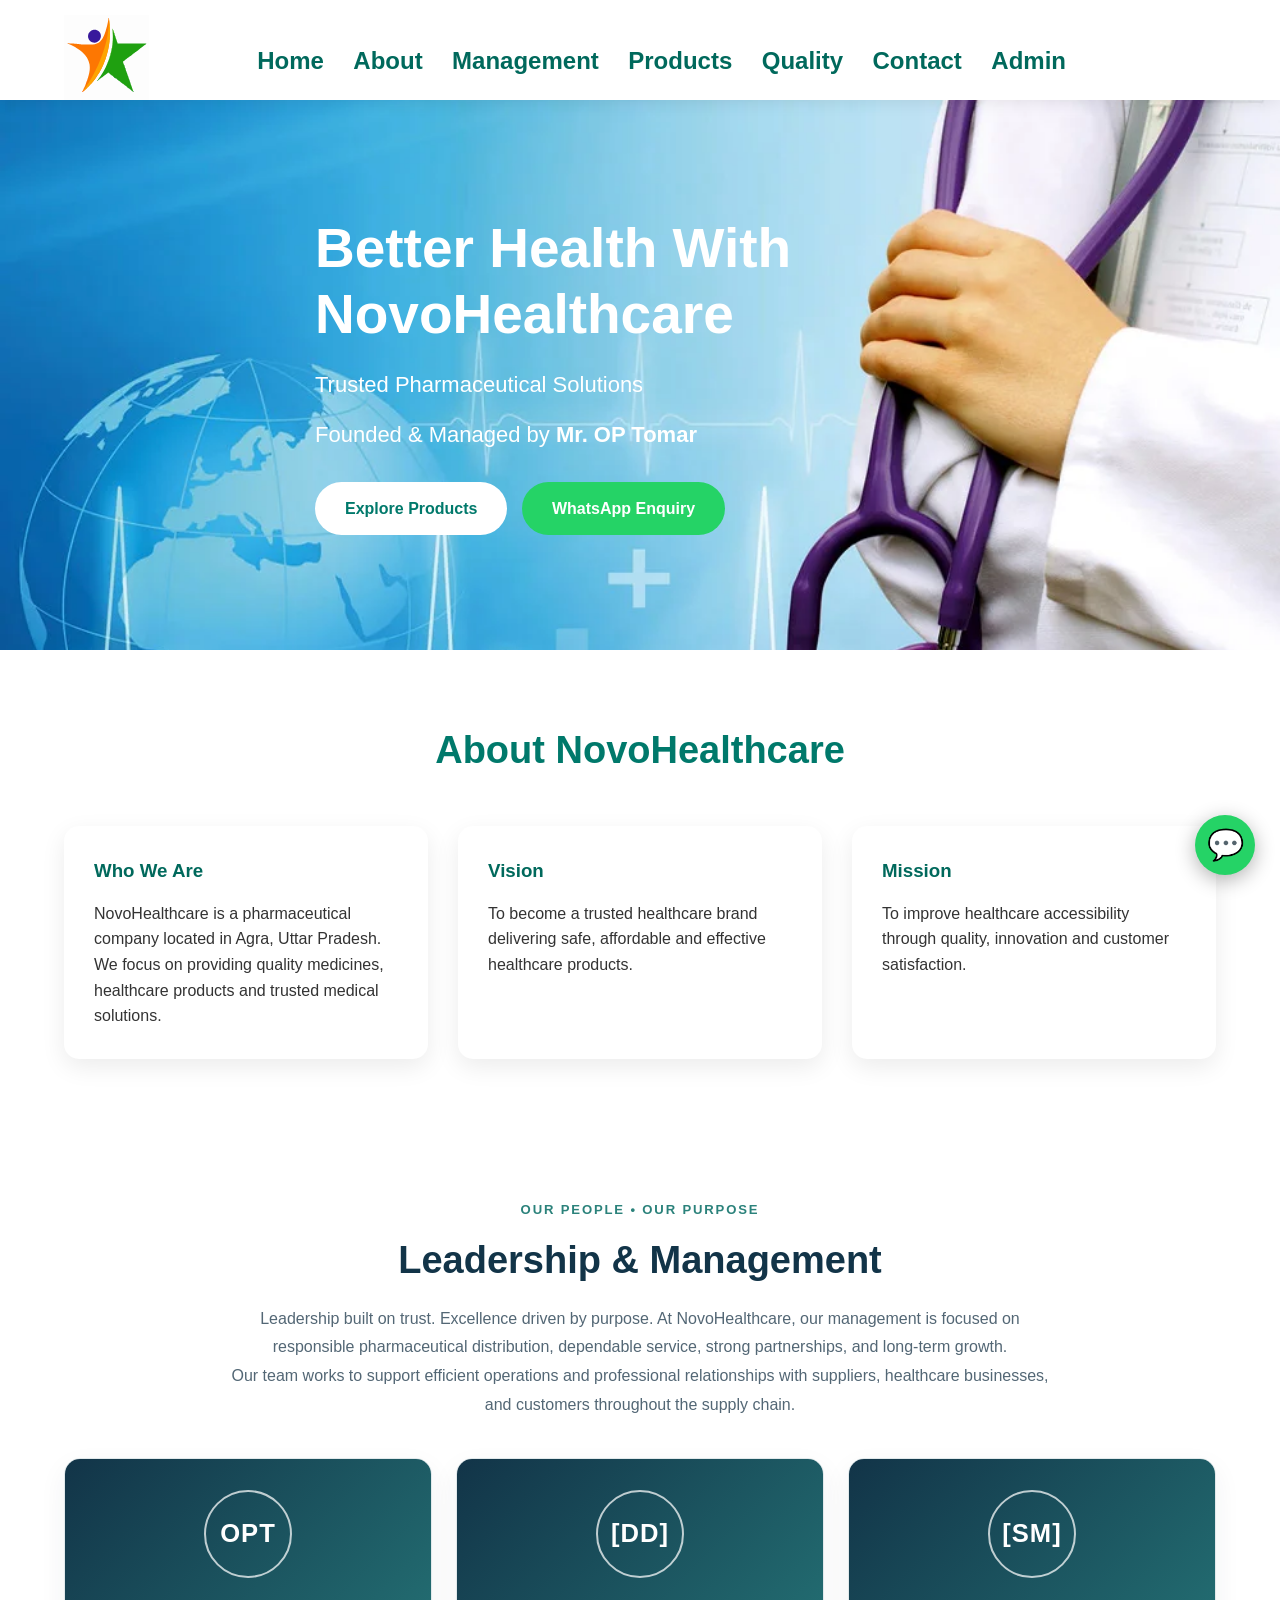
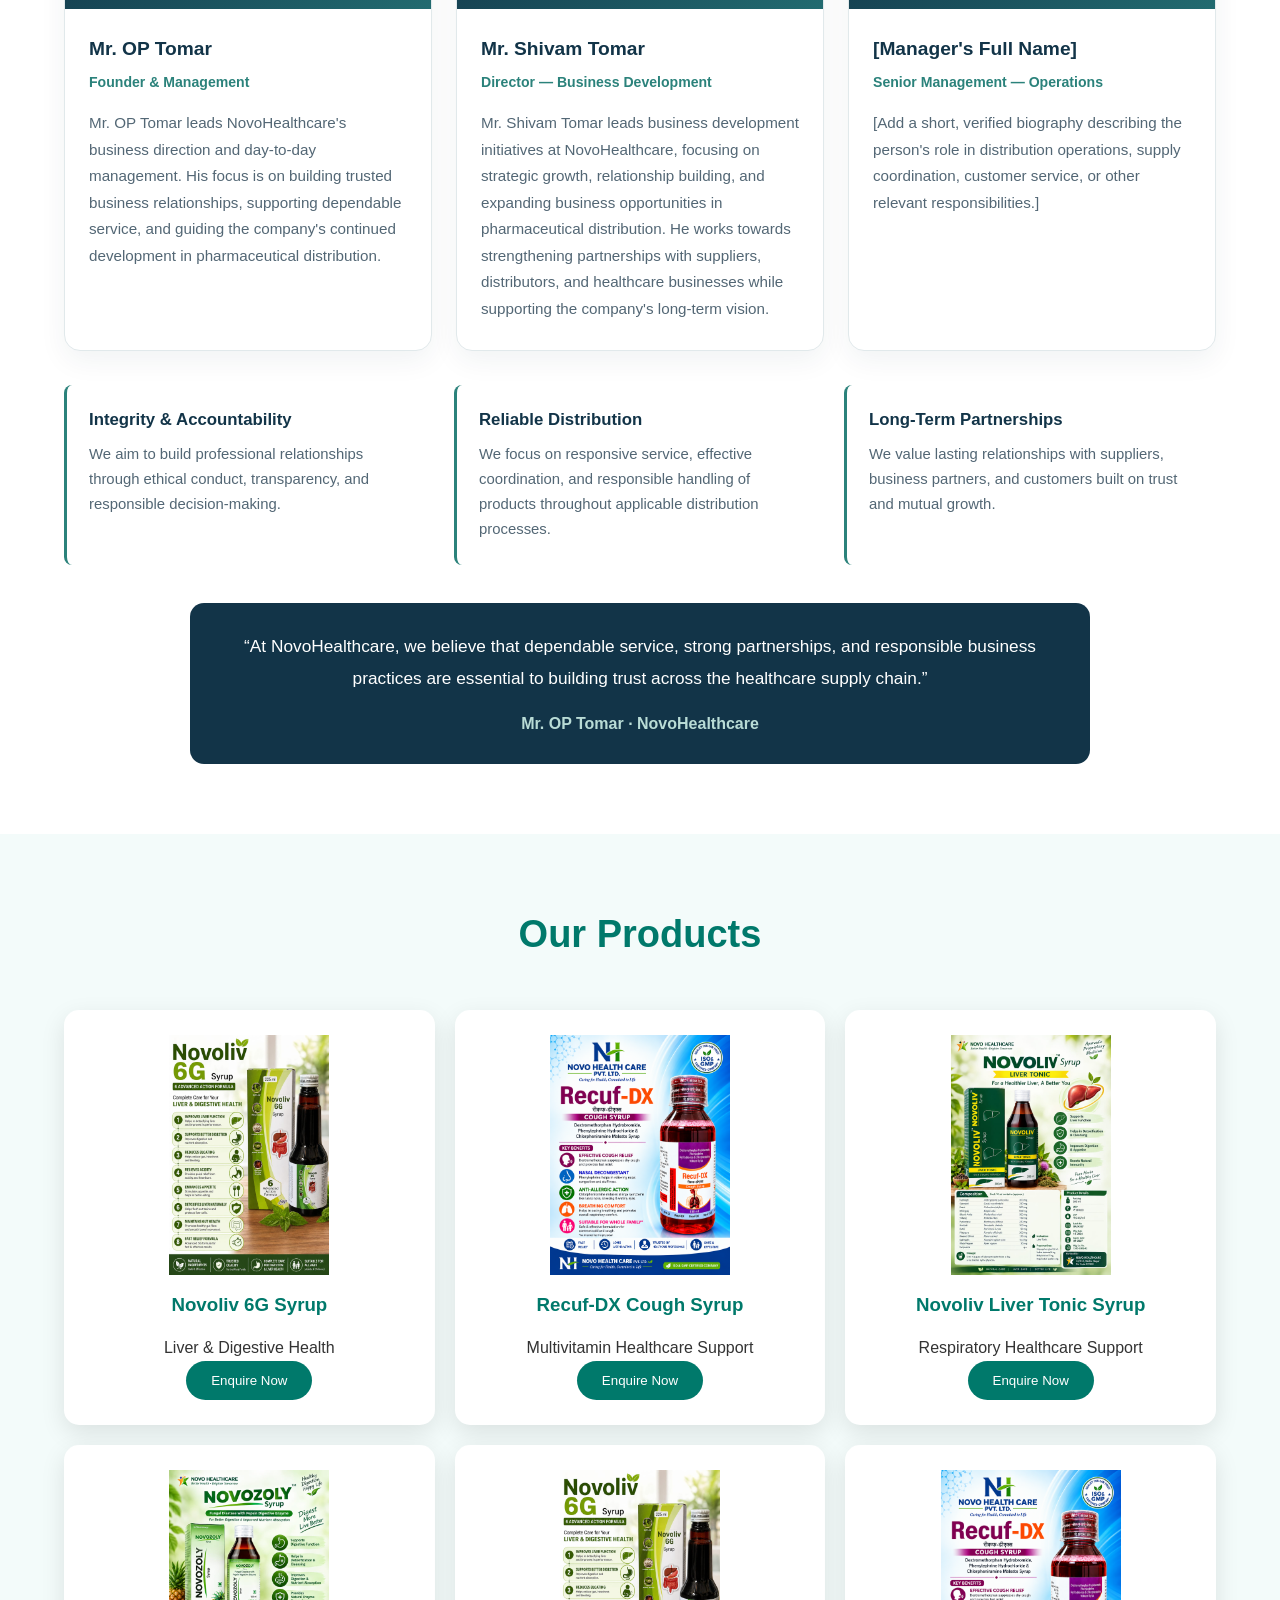
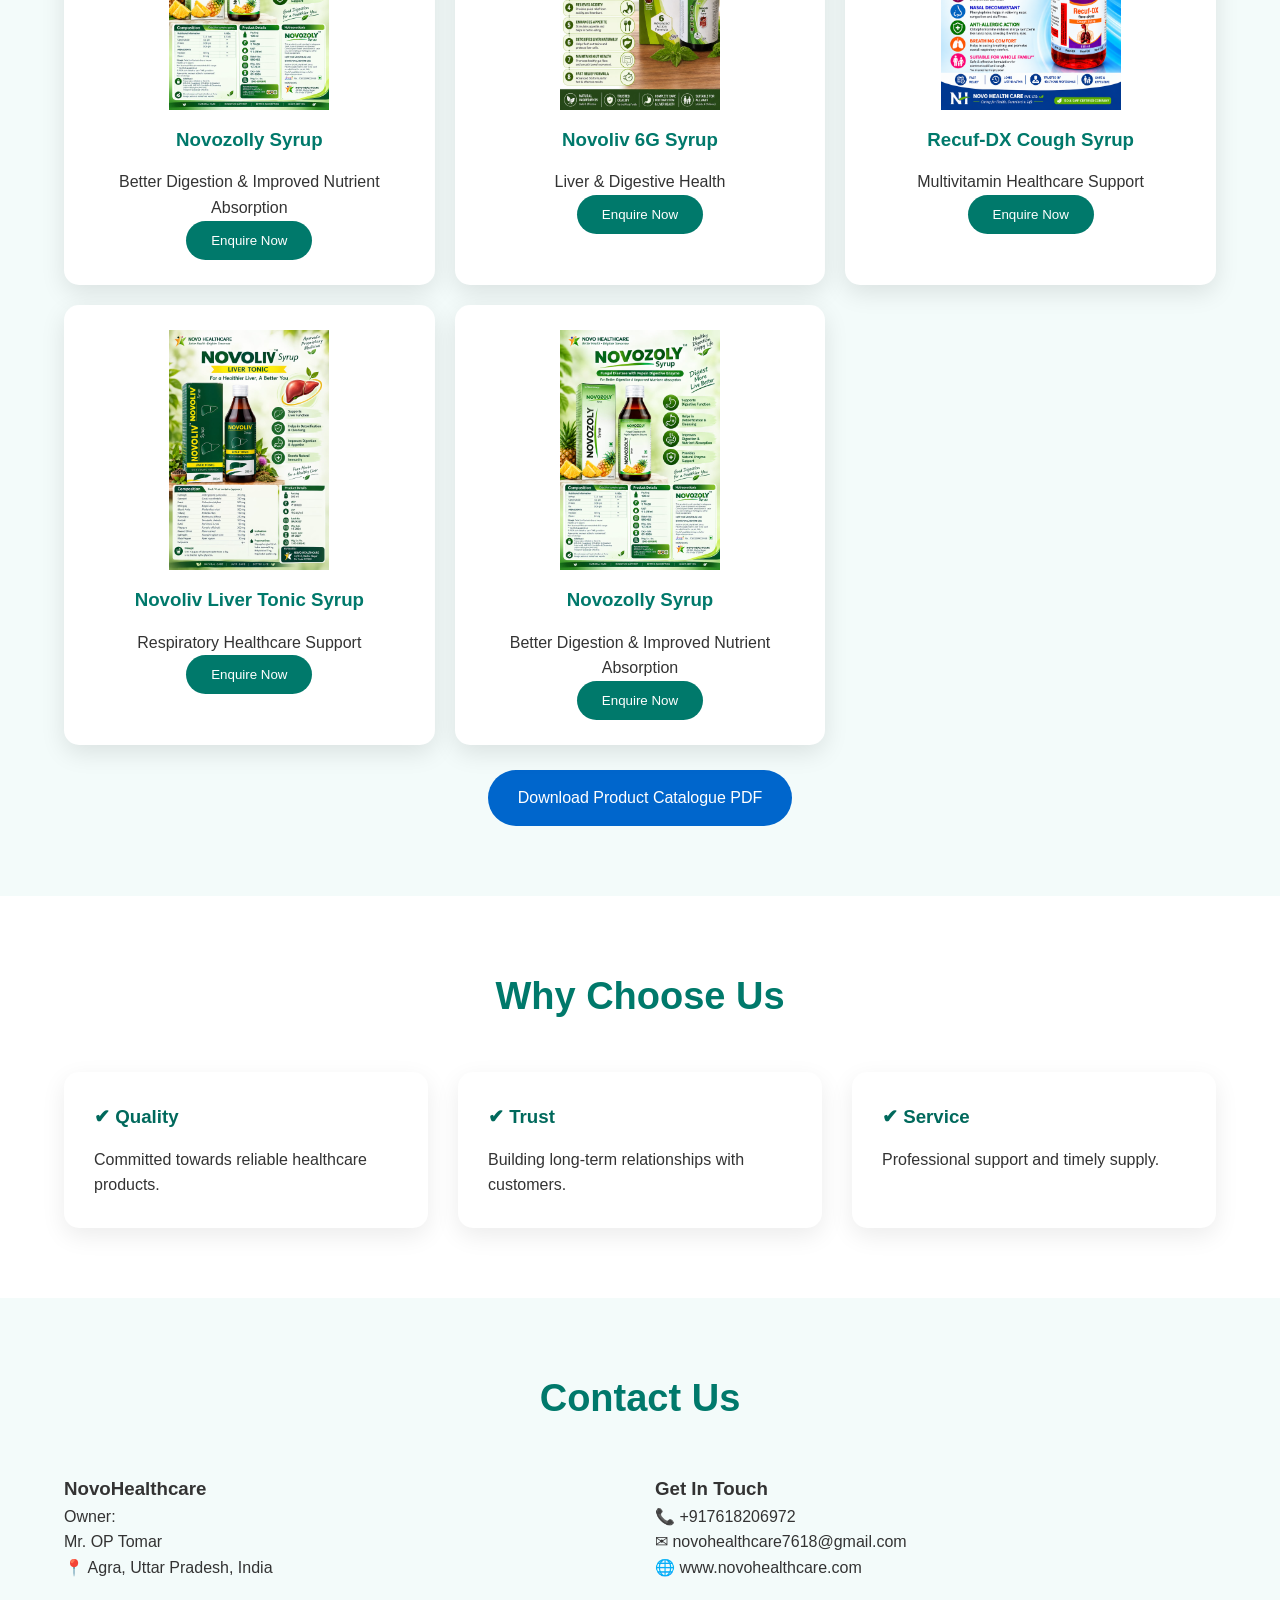
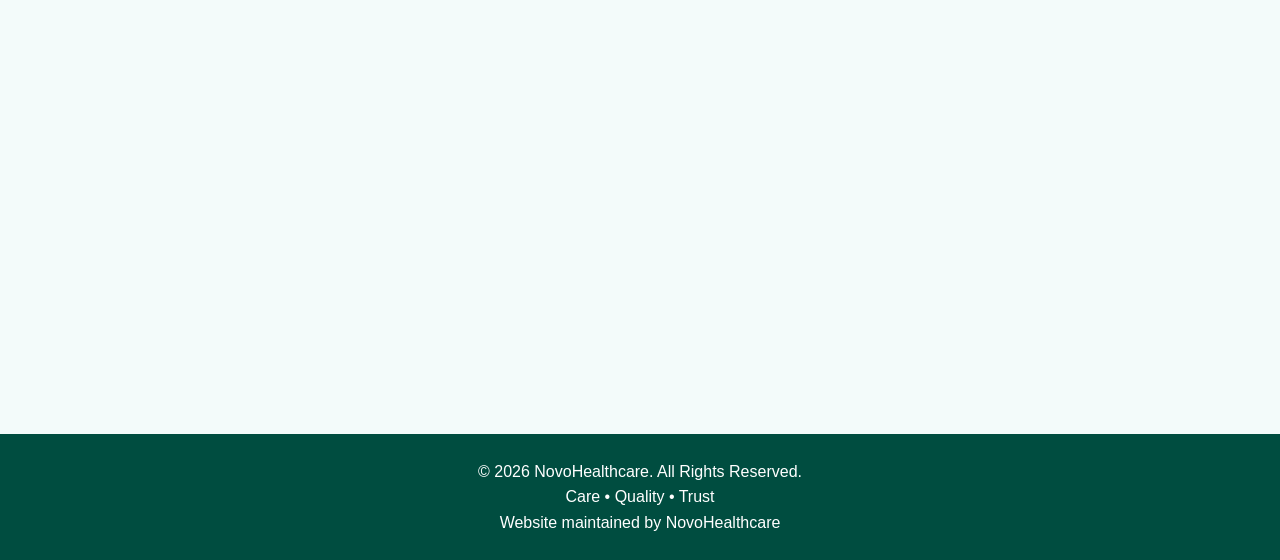
==== commit a2ba2be9: "Add files via upload .." ====
--- a/index.html
+++ b/index.html
@@ -1,583 +1,583 @@
-<!DOCTYPE html>
-<html lang="en">
-
-<head>
-
-    <meta charset="UTF-8">
-
-    <!-- <meta name="viewport" content="width=device-width, initial-scale=1.0"> -->
-    
-    <title>
-        NoveHealthcare | Quality Medicines & Healthcare Solutions
-    </title>
-
-    <meta name="description"
-
-    content="NoveHealthcare is a pharmaceutical company based in Agra Uttar Pradesh providing quality medicines and healthcare products.">
-
-    <link rel="stylesheet" href="style.css">
-
-
-</head>
-
-
-<body>
-
-
-    <header>
-
-        <div class="container nav">
-
-            <div class="logo">
-
-                <img style="height: 85px; width:auto" src="assets/logo.svg">
-
-            </div>
-
-
-            <nav>
-
-                <a href="#home" style="font-size:x-large;">Home</a>
-                <a href="#about" style="font-size:x-large;">About</a>
-                <a href="#leadership" style="font-size: x-large;">Management</a>
-                <a href="#products" style="font-size:x-large;">Products</a>
-                <a href="#quality" style="font-size:x-large;">Quality</a>
-                <a href="#contact" style="font-size:x-large;">Contact</a>
-                <a href="admin/login.html" style="font-size:x-large;">Admin</a>
-
-            </nav>
-
-
-        </div>
-
-    </header>
-
-
-
-    <section class="hero" id="home">
-
-        <div class="container hero-content">
-
-
-            <h1>
-                Better Health With
-                <br>
-                NovoHealthcare
-            </h1>
-
-
-            <p>
-                Trusted Pharmaceutical Solutions
-            </p>
-
-
-            <p>
-                Founded & Managed by
-                <strong>
-                    Mr. OP Tomar
-                </strong>
-            </p>
-
-
-            <div>
-
-                <a class="btn" href="#products">
-                    Explore Products
-                </a>
-
-
-                <a class="btn whatsapp" href="https://wa.me/917618206972">
-
-                    WhatsApp Enquiry
-
-                </a>
-
-            </div>
-
-
-        </div>
-
-
-    </section>
-
-
-
-
-    <section id="about">
-
-
-        <div class="container">
-
-
-            <h2>
-                About NovoHealthcare
-            </h2>
-
-
-            <div class="grid">
-
-
-                <div class="box">
-
-                    <h3>
-                        Who We Are
-                    </h3>
-
-
-                    <p>
-
-                        NovoHealthcare is a pharmaceutical company located in Agra,
-                        Uttar Pradesh. We focus on providing quality medicines,
-                        healthcare products and trusted medical solutions.
-
-                    </p>
-
-                </div>
-
-
-
-                <div class="box">
-
-                    <h3>
-                        Vision
-                    </h3>
-
-
-                    <p>
-
-                        To become a trusted healthcare brand delivering safe,
-                        affordable and effective healthcare products.
-
-                    </p>
-
-                </div>
-
-
-
-                <div class="box">
-
-                    <h3>
-                        Mission
-                    </h3>
-
-
-                    <p>
-
-                        To improve healthcare accessibility through quality,
-                        innovation and customer satisfaction.
-
-                    </p>
-
-                </div>
-
-
-
-            </div>
-
-
-        </div>
-
-
-    </section>
-
-    <!-- Management and leadership section -->
-    <section id="leadership" class="leadership-section">
-        <div class="container">
-            <div class="leadership-intro">
-                <div class="leadership-eyebrow">Our People • Our Purpose</div>
-                <h2>Leadership &amp; Management</h2>
-                <p>
-                    Leadership built on trust. Excellence driven by purpose.
-                    At NovoHealthcare, our management is focused on responsible pharmaceutical
-                    distribution, dependable service, strong partnerships, and long-term growth.
-                </p>
-                <p>
-                    Our team works to support efficient operations and professional relationships
-                    with suppliers, healthcare businesses, and customers throughout the supply chain.
-                </p>
-            </div>
-
-            <div class="leadership-grid">
-                <article class="leader-card">
-                    <div class="leader-top" aria-hidden="true">
-                        <div class="leader-initials">RT</div>
-                    </div>
-                    <div class="leader-content">
-                        <h3>Mr. OP Tomar</h3>
-                        <p class="leader-role">Founder &amp; Management</p>
-                        <p>
-                            Mr. OP Tomar leads NovoHealthcare's business direction and day-to-day
-                            management. His focus is on building trusted business relationships,
-                            supporting dependable service, and guiding the company's continued
-                            development in pharmaceutical distribution.
-                        </p>
-                    </div>
-                </article>
-
-                <article class="leader-card">
-                    <div class="leader-top" aria-hidden="true">
-                        <div class="leader-initials">[DD]</div>
-                    </div>
-                    <div class="leader-content">
-                        <h3>Mr. Shivam Tomar</h3>
-                        <p class="leader-role">Director — Business Development</p>
-                        <p>
-                            Mr. Shivam Tomar leads business development initiatives at NovoHealthcare, 
-                            focusing on strategic growth, relationship building, 
-                            and expanding business opportunities in pharmaceutical distribution. 
-                            He works towards strengthening partnerships with suppliers, 
-                            distributors, and healthcare businesses while supporting the 
-                            company's long-term vision.
-                        </p>
-                    </div>
-                </article>
-
-                <article class="leader-card">
-                    <div class="leader-top" aria-hidden="true">
-                        <div class="leader-initials">[SM]</div>
-                    </div>
-                    <div class="leader-content">
-                        <h3>[Manager's Full Name]</h3>
-                        <p class="leader-role">Senior Management — Operations</p>
-                        <p>
-                            [Add a short, verified biography describing the person's role in
-                            distribution operations, supply coordination, customer service,
-                            or other relevant responsibilities.]
-                        </p>
-                    </div>
-                </article>
-            </div>
-
-            <div class="leadership-values">
-                <div class="leadership-value">
-                    <h3>Integrity &amp; Accountability</h3>
-                    <p>
-                        We aim to build professional relationships through ethical conduct,
-                        transparency, and responsible decision-making.
-                    </p>
-                </div>
-
-                <div class="leadership-value">
-                    <h3>Reliable Distribution</h3>
-                    <p>
-                        We focus on responsive service, effective coordination, and responsible
-                        handling of products throughout applicable distribution processes.
-                    </p>
-                </div>
-
-                <div class="leadership-value">
-                    <h3>Long-Term Partnerships</h3>
-                    <p>
-                        We value lasting relationships with suppliers, business partners,
-                        and customers built on trust and mutual growth.
-                    </p>
-                </div>
-            </div>
-
-            <div class="leadership-quote">
-                <blockquote>
-                    “At NovoHealthcare, we believe that dependable service, strong partnerships,
-                    and responsible business practices are essential to building trust across
-                    the healthcare supply chain.”
-                </blockquote>
-                <p>Mr. OP Tomar · NovoHealthcare</p>
-            </div>
-        </div>
-    </section>
-
-    <section id="products" class="light">
-
-
-        <div class="container">
-
-
-            <h2>
-                Our Products
-            </h2>
-
-            <div class="products" id="productsContainer"></div>
-
-            <script>
-                const products = [
-                    {
-                        image: "assets/product1.jpg",
-                        name: "Novoliv 6G Syrup",
-                        description: "Liver & Digestive Health"
-                    },
-                    {
-                        image: "assets/product2.jpg",
-                        name: "Recuf-DX Cough Syrup",
-                        description: "Multivitamin Healthcare Support"
-                    },
-                    {
-                        image: "assets/product3.jpg",
-                        name: "Novoliv Liver Tonic Syrup",
-                        description: "Respiratory Healthcare Support"
-                    },
-                    {
-                        image: "assets/product4.jpg",
-                        name: "Novozolly Syrup",
-                        description: "Better Digestion & Improved Nutrient Absorption"
-                    },
-                    {
-                        image: "assets/product1.jpg",
-                        name: "Novoliv 6G Syrup",
-                        description: "Liver & Digestive Health"
-                    },
-                    {
-                        image: "assets/product2.jpg",
-                        name: "Recuf-DX Cough Syrup",
-                        description: "Multivitamin Healthcare Support"
-                    },
-                    {
-                        image: "assets/product3.jpg",
-                        name: "Novoliv Liver Tonic Syrup",
-                        description: "Respiratory Healthcare Support"
-                    },
-                    {
-                        image: "assets/product4.jpg",
-                        name: "Novozolly Syrup",
-                        description: "Better Digestion & Improved Nutrient Absorption"
-                    },
-                ];
-
-                const container = document.getElementById("productsContainer");
-
-                products.forEach(product => {
-
-                    container.innerHTML += `
-                <div class="product-card">
-
-                    <img src="${product.image}" alt="${product.name}">
-
-                    <h3>${product.name}</h3>
-
-                    <p>${product.description}</p>
-
-                    <button>Enquire Now</button>
-
-                </div>
-                    `;  
-
-                });
-            </script>
-
-            <br>
-
-
-            <a class="download" href="assets/catalogue.html">
-
-                Download Product Catalogue PDF
-
-            </a>
-
-
-        </div>
-
-
-    </section>
-
-
-
-
-
-
-    <section id="quality">
-
-
-        <div class="container">
-
-
-            <h2>
-                Why Choose Us
-            </h2>
-
-
-            <div class="grid">
-
-
-                <div class="box">
-
-                    <h3>
-                        ✔ Quality
-                    </h3>
-
-                    <p>
-                        Committed towards reliable healthcare products.
-                    </p>
-
-                </div>
-
-
-
-                <div class="box">
-
-                    <h3>
-                        ✔ Trust
-                    </h3>
-
-                    <p>
-                        Building long-term relationships with customers.
-                    </p>
-
-                </div>
-
-
-
-
-                <div class="box">
-
-                    <h3>
-                        ✔ Service
-                    </h3>
-
-                    <p>
-                        Professional support and timely supply.
-                    </p>
-
-                </div>
-
-
-
-            </div>
-
-
-        </div>
-
-
-    </section>
-
-
-
-
-
-
-
-    <section id="contact" class="light">
-
-
-        <div class="container">
-
-
-            <h2>
-                Contact Us
-            </h2>
-
-
-
-            <div class="contact">
-
-
-                <div>
-
-
-                    <h3>
-                        NovoHealthcare
-                    </h3>
-
-
-                    <p>
-                        Owner:
-                        <br>
-                        Mr. OP Tomar
-                    </p>
-
-
-                    <p>
-                        📍 Agra,
-                        Uttar Pradesh,
-                        India
-                    </p>
-
-
-                </div>
-
-
-
-
-
-                <div>
-
-
-                    <h3>
-                        Get In Touch
-                    </h3>
-
-
-                    <p>
-                        📞 +917618206972
-                    </p>
-
-
-                    <p>
-                        ✉ novohealthcare7618@gmail.com
-                    </p>
-
-
-                    <p>
-                        🌐 www.novohealthcare.com
-                    </p>
-
-
-
-                </div>
-
-
-
-            </div>
-
-
-
-            <br>
-
-
-            <iframe class="map"
-                src="https://maps.google.com/maps?q=Agra%20Uttar%20Pradesh&t=&z=13&ie=UTF8&iwloc=&output=embed">
-            </iframe>
-
-
-        </div>
-
-
-    </section>
-
-
-
-
-
-
-    <a class="floating-whatsapp" href="https://wa.me/917618206972">
-
-        💬
-
-    </a>
-
-
-
-
-
-    <footer>
-
-
-        <p>
-            © 2026 NovoHealthcare.
-            All Rights Reserved.
-        </p>
-
-
-        <p>
-            Care • Quality • Trust
-        </p>
-
-
-    </footer>
-
-
-
-
-    <script src="script.js"></script>
-
-
-</body>
-
+<!DOCTYPE html>
+<html lang="en">
+
+<head>
+
+    <meta charset="UTF-8">
+
+    <!-- <meta name="viewport" content="width=device-width, initial-scale=1.0"> -->
+    
+    <title>
+        NoveHealthcare | Quality Medicines & Healthcare Solutions
+    </title>
+
+    <meta name="description"
+
+    content="NoveHealthcare is a pharmaceutical company based in Agra Uttar Pradesh providing quality medicines and healthcare products.">
+
+    <link rel="stylesheet" href="style.css">
+
+
+</head>
+
+
+<body>
+
+
+    <header>
+
+        <div class="container nav">
+
+            <div class="logo">
+
+                <img style="height: 85px; width:auto" src="assets/logo.svg">
+
+            </div>
+
+
+            <nav>
+
+                <a href="#home" style="font-size:x-large;">Home</a>
+                <a href="#about" style="font-size:x-large;">About</a>
+                <a href="#leadership" style="font-size: x-large;">Management</a>
+                <a href="#products" style="font-size:x-large;">Products</a>
+                <a href="#quality" style="font-size:x-large;">Quality</a>
+                <a href="#contact" style="font-size:x-large;">Contact</a>
+                <a href="admin/login.html" style="font-size:x-large;">Admin</a>
+
+            </nav>
+
+
+        </div>
+
+    </header>
+
+
+
+    <section class="hero" id="home">
+
+        <div class="container hero-content">
+
+
+            <h1>
+                Better Health With
+                <br>
+                NovoHealthcare
+            </h1>
+
+
+            <p>
+                Trusted Pharmaceutical Solutions
+            </p>
+
+
+            <p>
+                Founded & Managed by
+                <strong>
+                    Mr. OP Tomar
+                </strong>
+            </p>
+
+
+            <div>
+
+                <a class="btn" href="#products">
+                    Explore Products
+                </a>
+
+
+                <a class="btn whatsapp" href="https://wa.me/917618206972">
+
+                    WhatsApp Enquiry
+
+                </a>
+
+            </div>
+
+
+        </div>
+
+
+    </section>
+
+
+
+
+    <section id="about">
+
+
+        <div class="container">
+
+
+            <h2>
+                About NovoHealthcare
+            </h2>
+
+
+            <div class="grid">
+
+
+                <div class="box">
+
+                    <h3>
+                        Who We Are
+                    </h3>
+
+
+                    <p>
+
+                        NovoHealthcare is a pharmaceutical company located in Agra,
+                        Uttar Pradesh. We focus on providing quality medicines,
+                        healthcare products and trusted medical solutions.
+
+                    </p>
+
+                </div>
+
+
+
+                <div class="box">
+
+                    <h3>
+                        Vision
+                    </h3>
+
+
+                    <p>
+
+                        To become a trusted healthcare brand delivering safe,
+                        affordable and effective healthcare products.
+
+                    </p>
+
+                </div>
+
+
+
+                <div class="box">
+
+                    <h3>
+                        Mission
+                    </h3>
+
+
+                    <p>
+
+                        To improve healthcare accessibility through quality,
+                        innovation and customer satisfaction.
+
+                    </p>
+
+                </div>
+
+
+
+            </div>
+
+
+        </div>
+
+
+    </section>
+
+    <!-- Management and leadership section -->
+    <section id="leadership" class="leadership-section">
+        <div class="container">
+            <div class="leadership-intro">
+                <div class="leadership-eyebrow">Our People • Our Purpose</div>
+                <h2>Leadership &amp; Management</h2>
+                <p>
+                    Leadership built on trust. Excellence driven by purpose.
+                    At NovoHealthcare, our management is focused on responsible pharmaceutical
+                    distribution, dependable service, strong partnerships, and long-term growth.
+                </p>
+                <p>
+                    Our team works to support efficient operations and professional relationships
+                    with suppliers, healthcare businesses, and customers throughout the supply chain.
+                </p>
+            </div>
+
+            <div class="leadership-grid">
+                <article class="leader-card">
+                    <div class="leader-top" aria-hidden="true">
+                        <div class="leader-initials">OPT</div>
+                    </div>
+                    <div class="leader-content">
+                        <h3>Mr. OP Tomar</h3>
+                        <p class="leader-role">Founder &amp; Management</p>
+                        <p>
+                            Mr. OP Tomar leads NovoHealthcare's business direction and day-to-day
+                            management. His focus is on building trusted business relationships,
+                            supporting dependable service, and guiding the company's continued
+                            development in pharmaceutical distribution.
+                        </p>
+                    </div>
+                </article>
+
+                <article class="leader-card">
+                    <div class="leader-top" aria-hidden="true">
+                        <div class="leader-initials">[DD]</div>
+                    </div>
+                    <div class="leader-content">
+                        <h3>Mr. Shivam Tomar</h3>
+                        <p class="leader-role">Director — Business Development</p>
+                        <p>
+                            Mr. Shivam Tomar leads business development initiatives at NovoHealthcare, 
+                            focusing on strategic growth, relationship building, 
+                            and expanding business opportunities in pharmaceutical distribution. 
+                            He works towards strengthening partnerships with suppliers, 
+                            distributors, and healthcare businesses while supporting the 
+                            company's long-term vision.
+                        </p>
+                    </div>
+                </article>
+
+                <article class="leader-card">
+                    <div class="leader-top" aria-hidden="true">
+                        <div class="leader-initials">[SM]</div>
+                    </div>
+                    <div class="leader-content">
+                        <h3>[Manager's Full Name]</h3>
+                        <p class="leader-role">Senior Management — Operations</p>
+                        <p>
+                            [Add a short, verified biography describing the person's role in
+                            distribution operations, supply coordination, customer service,
+                            or other relevant responsibilities.]
+                        </p>
+                    </div>
+                </article>
+            </div>
+
+            <div class="leadership-values">
+                <div class="leadership-value">
+                    <h3>Integrity &amp; Accountability</h3>
+                    <p>
+                        We aim to build professional relationships through ethical conduct,
+                        transparency, and responsible decision-making.
+                    </p>
+                </div>
+
+                <div class="leadership-value">
+                    <h3>Reliable Distribution</h3>
+                    <p>
+                        We focus on responsive service, effective coordination, and responsible
+                        handling of products throughout applicable distribution processes.
+                    </p>
+                </div>
+
+                <div class="leadership-value">
+                    <h3>Long-Term Partnerships</h3>
+                    <p>
+                        We value lasting relationships with suppliers, business partners,
+                        and customers built on trust and mutual growth.
+                    </p>
+                </div>
+            </div>
+
+            <div class="leadership-quote">
+                <blockquote>
+                    “At NovoHealthcare, we believe that dependable service, strong partnerships,
+                    and responsible business practices are essential to building trust across
+                    the healthcare supply chain.”
+                </blockquote>
+                <p>Mr. OP Tomar · NovoHealthcare</p>
+            </div>
+        </div>
+    </section>
+
+    <section id="products" class="light">
+
+
+        <div class="container">
+
+
+            <h2>
+                Our Products
+            </h2>
+
+            <div class="products" id="productsContainer"></div>
+
+            <script>
+                const products = [
+                    {
+                        image: "assets/product1.jpg",
+                        name: "Novoliv 6G Syrup",
+                        description: "Liver & Digestive Health"
+                    },
+                    {
+                        image: "assets/product2.jpg",
+                        name: "Recuf-DX Cough Syrup",
+                        description: "Multivitamin Healthcare Support"
+                    },
+                    {
+                        image: "assets/product3.jpg",
+                        name: "Novoliv Liver Tonic Syrup",
+                        description: "Respiratory Healthcare Support"
+                    },
+                    {
+                        image: "assets/product4.jpg",
+                        name: "Novozolly Syrup",
+                        description: "Better Digestion & Improved Nutrient Absorption"
+                    },
+                    {
+                        image: "assets/product1.jpg",
+                        name: "Novoliv 6G Syrup",
+                        description: "Liver & Digestive Health"
+                    },
+                    {
+                        image: "assets/product2.jpg",
+                        name: "Recuf-DX Cough Syrup",
+                        description: "Multivitamin Healthcare Support"
+                    },
+                    {
+                        image: "assets/product3.jpg",
+                        name: "Novoliv Liver Tonic Syrup",
+                        description: "Respiratory Healthcare Support"
+                    },
+                    {
+                        image: "assets/product4.jpg",
+                        name: "Novozolly Syrup",
+                        description: "Better Digestion & Improved Nutrient Absorption"
+                    },
+                ];
+
+                const container = document.getElementById("productsContainer");
+
+                products.forEach(product => {
+
+                    container.innerHTML += `
+                <div class="product-card">
+
+                    <img src="${product.image}" alt="${product.name}">
+
+                    <h3>${product.name}</h3>
+
+                    <p>${product.description}</p>
+
+                    <button>Enquire Now</button>
+
+                </div>
+                    `;  
+
+                });
+            </script>
+
+            <br>
+
+
+            <a class="download" href="assets/catalogue.html">
+
+                Download Product Catalogue PDF
+
+            </a>
+
+
+        </div>
+
+
+    </section>
+
+
+
+
+
+
+    <section id="quality">
+
+
+        <div class="container">
+
+
+            <h2>
+                Why Choose Us
+            </h2>
+
+
+            <div class="grid">
+
+
+                <div class="box">
+
+                    <h3>
+                        ✔ Quality
+                    </h3>
+
+                    <p>
+                        Committed towards reliable healthcare products.
+                    </p>
+
+                </div>
+
+
+
+                <div class="box">
+
+                    <h3>
+                        ✔ Trust
+                    </h3>
+
+                    <p>
+                        Building long-term relationships with customers.
+                    </p>
+
+                </div>
+
+
+
+
+                <div class="box">
+
+                    <h3>
+                        ✔ Service
+                    </h3>
+
+                    <p>
+                        Professional support and timely supply.
+                    </p>
+
+                </div>
+
+
+
+            </div>
+
+
+        </div>
+
+
+    </section>
+
+
+
+
+
+
+
+    <section id="contact" class="light">
+
+
+        <div class="container">
+
+
+            <h2>
+                Contact Us
+            </h2>
+
+
+
+            <div class="contact">
+
+
+                <div>
+
+
+                    <h3>
+                        NovoHealthcare
+                    </h3>
+
+
+                    <p>
+                        Owner:
+                        <br>
+                        Mr. OP Tomar
+                    </p>
+
+
+                    <p>
+                        📍 Agra,
+                        Uttar Pradesh,
+                        India
+                    </p>
+
+
+                </div>
+
+
+
+
+
+                <div>
+
+
+                    <h3>
+                        Get In Touch
+                    </h3>
+
+
+                    <p>
+                        📞 +917618206972
+                    </p>
+
+
+                    <p>
+                        ✉ novohealthcare7618@gmail.com
+                    </p>
+
+
+                    <p>
+                        🌐 www.novohealthcare.com
+                    </p>
+
+
+
+                </div>
+
+
+
+            </div>
+
+
+
+            <br>
+
+
+            <iframe class="map"
+                src="https://maps.google.com/maps?q=Agra%20Uttar%20Pradesh&t=&z=13&ie=UTF8&iwloc=&output=embed">
+            </iframe>
+
+
+        </div>
+
+
+    </section>
+
+
+
+
+
+
+    <a class="floating-whatsapp" href="https://wa.me/917618206972">
+
+        💬
+
+    </a>
+
+
+
+
+
+    <footer>
+
+
+        <p>
+            © 2026 NovoHealthcare.
+            All Rights Reserved.
+        </p>
+
+
+        <p>
+            Care • Quality • Trust
+        </p>
+
+
+    </footer>
+
+
+
+
+    <script src="script.js"></script>
+
+
+</body>
+
 </html>
--- a/style.css
+++ b/style.css
@@ -1,750 +1,750 @@
-*{
-    margin:0;
-    padding:0;
-    box-sizing:border-box;
-    font-family:
-    "Segoe UI",
-    Arial,
-    sans-serif;
-}
-
-html{
-    scroll-behavior:smooth;
-}
-
-
-body{
-    background:#ffffff;
-    color:#333;
-    line-height:1.6;
-}
-
-
-.container{
-    width:90%;
-    max-width:1200px;
-    margin:auto;
-}
-
-
-/* HEADER */
-
-header{
-
-    background:white;
-    position:sticky;
-    top:0;
-    z-index:1000;
-    box-shadow:0 3px 15px rgba(0,0,0,.08);
-    height:100px;
-
-}
-
-
-.nav{
-
-    display:flex;
-    justify-content:space-between;
-    align-items:center;
-    padding:15px 0;
-    /* margin-left: 10px; */
-}
-
-
-
-.logo img{
-    margin-right: auto;
-    width:190px;
-
-}
-
-
-
-nav a{
-
-    text-decoration:none;
-    color:#00695c;
-    font-weight:600;
-    margin-left:25px;
-    transition:.3s;
-
-}
-
-nav{
-
-   margin-right: 150px;
-
-}
-
-
-nav a:hover{
-
-    color:#00a88f;
-
-}
-
-
-
-
-
-/* HERO SECTION */
-
-
-.hero{
-
-    min-height:550px;
-
-    display:flex;
-
-    align-items:center;
-
-    background:
-
-    /* linear-gradient(
-    rgba(0,105,92,.85),
-    rgba(0,102,204,.80)
-    ), */
-
-    url("assets/healthcare-bg.webp");
-
-
-    background-size:cover;
-
-    background-position:center;
-
-    color:white;
-
-}
-
-
-
-.hero-content{
-
-    max-width:650px;
-
-}
-
-
-
-.hero h1{
-
-    font-size:55px;
-
-    line-height:1.2;
-
-    margin-bottom:20px;
-
-}
-
-
-
-.hero p{
-
-    font-size:22px;
-
-    margin-bottom:15px;
-
-}
-
-
-
-.btn{
-
-    display:inline-block;
-
-    background:white;
-
-    color:#00796b;
-
-    padding:14px 30px;
-
-    border-radius:30px;
-
-    text-decoration:none;
-
-    margin:15px 10px 0 0;
-
-    font-weight:bold;
-
-    transition:.3s;
-
-}
-
-
-
-.btn:hover{
-
-    transform:translateY(-4px);
-
-}
-
-
-
-
-.whatsapp{
-
-    background:#25D366;
-
-    color:white;
-
-}
-
-
-
-
-
-/* SECTIONS */
-
-
-section{
-
-    padding:70px 0;
-
-}
-
-
-
-section h2{
-
-    text-align:center;
-
-    color:#00796b;
-
-    font-size:38px;
-
-    margin-bottom:45px;
-
-}
-
-
-
-
-.light{
-
-    background:#f3fbfa;
-
-}
-
-
-
-
-
-/* GRID */
-
-
-.grid{
-
-    display:grid;
-
-    grid-template-columns:
-    repeat(auto-fit,minmax(280px,1fr));
-
-    gap:30px;
-
-}
-
-
-
-.box{
-
-    background:white;
-
-    padding:30px;
-
-    border-radius:15px;
-
-    box-shadow:
-
-    0 8px 25px rgba(0,0,0,.08);
-
-    transition:.3s;
-
-}
-
-
-
-.box:hover{
-
-    transform:translateY(-8px);
-
-}
-
-
-
-.box h3{
-
-    color:#00695c;
-
-    margin-bottom:15px;
-
-}
-
-
-
-
-
-/* PRODUCTS */
-
-
-.products{
-
-    display:grid;
-
-    grid-template-columns:
-    repeat(auto-fit,minmax(260px,1fr));
-
-    gap:30px;
-
-}
-
-
-
-
-.product-card{
-
-    background:white;
-
-    border-radius:15px;
-
-    padding:25px;
-
-    max-width: 380px;
-
-    text-align:center;
-
-    box-shadow:
-
-    0 8px 25px rgba(0,0,0,.10);
-
-    transition:.3s;
-
-}
-
-#productsContainer {
-    display: grid;
-    grid-template-columns: repeat(3, 1fr);
-    gap: 20px;
-}
-
-@media (max-width: 768px) {
-    #productsContainer {
-        grid-template-columns: repeat(2, 1fr);
-    }
-}
-
-@media (max-width: 480px) {
-    #productsContainer {
-        grid-template-columns: 1fr;
-    }
-}
-
-
-
-.product-card:hover{
-
-    transform:scale(1.04);
-
-}
-
-
-
-
-.product-card img{
-
-    width:140%;
-
-    height:240px;
-    display: block;
-    margin-left: -20%;
-
-    object-fit:contain;
-
-    border-radius:10px;
-
-}
-
-
-
-.product-card h3{
-
-    color:#00796b;
-
-    margin:15px 0;
-
-}
-
-
-
-
-.product-card button{
-
-    border:none;
-
-    background:#00796b;
-
-    color:white;
-
-    padding:12px 25px;
-
-    border-radius:25px;
-
-    cursor:pointer;
-
-}
-
-
-
-.product-card button:hover{
-
-    background:#004d40;
-
-}
-
-
-
-
-
-.download{
-
-    display:block;
-
-    width:max-content;
-
-    margin:auto;
-
-    background:#0066cc;
-
-    color:white;
-
-    padding:15px 30px;
-
-    border-radius:30px;
-
-    text-decoration:none;
-
-}
-
-
-
-
-
-/* CONTACT */
-
-
-.contact{
-
-    display:grid;
-
-    grid-template-columns:
-
-    repeat(auto-fit,minmax(280px,1fr));
-
-    gap:30px;
-
-}
-
-
-
-.map{
-
-    width:100%;
-
-    height:350px;
-
-    border:0;
-
-    border-radius:15px;
-
-}
-
-
-
-
-
-/* FLOATING WHATSAPP */
-
-
-.floating-whatsapp{
-
-    position:fixed;
-
-    right:25px;
-
-    bottom:25px;
-
-    width:60px;
-
-    height:60px;
-
-    background:#25D366;
-
-    color:white;
-
-    border-radius:50%;
-
-    display:flex;
-
-    align-items:center;
-
-    justify-content:center;
-
-    font-size:30px;
-
-    text-decoration:none;
-
-    box-shadow:
-
-    0 5px 20px rgba(0,0,0,.3);
-
-    z-index:999;
-
-}
-
-
-
-
-
-/* FOOTER */
-
-
-footer{
-
-    background:#004d40;
-
-    color:white;
-
-    text-align:center;
-
-    padding:25px;
-
-}
-
-
-
-
-
-/* MOBILE RESPONSIVE */
-
-
-@media(max-width:768px){
-
-
-.nav{
-
-    flex-direction:column;
-
-}
-
-
-
-nav{
-
-    margin-top:15px;
-
-}
-
-
-
-nav a{
-
-    margin:10px;
-
-    display:inline-block;
-
-}
-
-
-
-.hero h1{
-
-    font-size:38px;
-
-}
-
-
-
-.hero p{
-
-    font-size:18px;
-
-}
-
-
-section h2{
-
-    font-size:30px;
-
-}
-
-}
-
-<!-- Premium styling for the leadership section -->
-
-.leadership-section {
-    background: #f5f8f8;
-}
-
-.leadership-intro {
-    max-width: 820px;
-    margin: 0 auto 38px;
-    text-align: center;
-}
-
-.leadership-eyebrow {
-    margin-bottom: 10px;
-    color: #2b827b;
-    font-size: 0.82rem;
-    font-weight: 700;
-    letter-spacing: 0.14em;
-    text-transform: uppercase;
-}
-
-.leadership-intro h2 {
-    margin-bottom: 14px;
-    color: #123448;
-}
-
-.leadership-intro p {
-    color: #536775;
-    line-height: 1.8;
-}
-
-.leadership-grid {
-    display: grid;
-    grid-template-columns: repeat(3, minmax(0, 1fr));
-    gap: 24px;
-    align-items: stretch;
-}
-
-.leader-card {
-    overflow: hidden;
-    background: #ffffff;
-    border: 1px solid #e1e9eb;
-    border-radius: 16px;
-    box-shadow: 0 10px 28px rgba(18, 52, 72, 0.06);
-    transition: transform 0.25s ease, box-shadow 0.25s ease;
-}
-
-.leader-card:hover {
-    transform: translateY(-5px);
-    box-shadow: 0 16px 34px rgba(18, 52, 72, 0.11);
-}
-
-.leader-top {
-    display: flex;
-    min-height: 150px;
-    align-items: center;
-    justify-content: center;
-    background: linear-gradient(135deg, #123448, #226b70);
-}
-
-.leader-initials {
-    display: flex;
-    width: 88px;
-    height: 88px;
-    align-items: center;
-    justify-content: center;
-    border: 2px solid rgba(255, 255, 255, 0.72);
-    border-radius: 50%;
-    color: #ffffff;
-    font-size: 1.6rem;
-    font-weight: 700;
-    letter-spacing: 0.04em;
-}
-
-.leader-content {
-    padding: 25px 24px 27px;
-}
-
-.leader-content h3 {
-    margin: 0 0 7px;
-    color: #123448;
-    font-size: 1.2rem;
-}
-
-.leader-role {
-    margin: 0 0 16px;
-    color: #2b827b;
-    font-size: 0.88rem;
-    font-weight: 700;
-}
-
-.leader-content p:last-child {
-    margin-bottom: 0;
-    color: #536775;
-    font-size: 0.95rem;
-    line-height: 1.75;
-}
-
-.leadership-values {
-    display: grid;
-    grid-template-columns: repeat(3, minmax(0, 1fr));
-    gap: 18px;
-    margin-top: 34px;
-}
-
-.leadership-value {
-    padding: 22px;
-    border-left: 3px solid #2b827b;
-    border-radius: 8px;
-    background: #ffffff;
-}
-
-.leadership-value h3 {
-    margin: 0 0 8px;
-    color: #123448;
-    font-size: 1.05rem;
-}
-
-.leadership-value p {
-    margin: 0;
-    color: #536775;
-    font-size: 0.93rem;
-    line-height: 1.7;
-}
-
-.leadership-quote {
-    max-width: 900px;
-    margin: 38px auto 0;
-    padding: 28px 30px;
-    border-radius: 14px;
-    background: #123448;
-    color: #ffffff;
-    text-align: center;
-}
-
-.leadership-quote blockquote {
-    margin: 0 0 16px;
-    font-size: 1.08rem;
-    line-height: 1.85;
-}
-
-.leadership-quote p {
-    margin: 0;
-    color: #b9dcd6;
-    font-weight: 700;
-}
-
-@media (max-width: 900px) {
-    .leadership-grid {
-        grid-template-columns: repeat(2, minmax(0, 1fr));
-    }
-
-    .leadership-values {
-        grid-template-columns: 1fr;
-    }
-}
-
-@media (max-width: 600px) {
-    .leadership-grid {
-        grid-template-columns: 1fr;
-    }
-
-    .leader-content {
-        padding: 22px;
-    }
-
-    .leadership-quote {
-        padding: 23px 20px;
-    }
+*{
+    margin:0;
+    padding:0;
+    box-sizing:border-box;
+    font-family:
+    "Segoe UI",
+    Arial,
+    sans-serif;
+}
+
+html{
+    scroll-behavior:smooth;
+}
+
+
+body{
+    background:#ffffff;
+    color:#333;
+    line-height:1.6;
+}
+
+
+.container{
+    width:90%;
+    max-width:1200px;
+    margin:auto;
+}
+
+
+/* HEADER */
+
+header{
+
+    background:white;
+    position:sticky;
+    top:0;
+    z-index:1000;
+    box-shadow:0 3px 15px rgba(0,0,0,.08);
+    height:100px;
+
+}
+
+
+.nav{
+
+    display:flex;
+    justify-content:space-between;
+    align-items:center;
+    padding:15px 0;
+    /* margin-left: 10px; */
+}
+
+
+
+.logo img{
+    margin-right: auto;
+    width:190px;
+
+}
+
+
+
+nav a{
+
+    text-decoration:none;
+    color:#00695c;
+    font-weight:600;
+    margin-left:25px;
+    transition:.3s;
+
+}
+
+nav{
+
+   margin-right: 150px;
+
+}
+
+
+nav a:hover{
+
+    color:#00a88f;
+
+}
+
+
+
+
+
+/* HERO SECTION */
+
+
+.hero{
+
+    min-height:550px;
+
+    display:flex;
+
+    align-items:center;
+
+    background:
+
+    /* linear-gradient(
+    rgba(0,105,92,.85),
+    rgba(0,102,204,.80)
+    ), */
+
+    url("assets/healthcare-bg.webp");
+
+
+    background-size:cover;
+
+    background-position:center;
+
+    color:white;
+
+}
+
+
+
+.hero-content{
+
+    max-width:650px;
+
+}
+
+
+
+.hero h1{
+
+    font-size:55px;
+
+    line-height:1.2;
+
+    margin-bottom:20px;
+
+}
+
+
+
+.hero p{
+
+    font-size:22px;
+
+    margin-bottom:15px;
+
+}
+
+
+
+.btn{
+
+    display:inline-block;
+
+    background:white;
+
+    color:#00796b;
+
+    padding:14px 30px;
+
+    border-radius:30px;
+
+    text-decoration:none;
+
+    margin:15px 10px 0 0;
+
+    font-weight:bold;
+
+    transition:.3s;
+
+}
+
+
+
+.btn:hover{
+
+    transform:translateY(-4px);
+
+}
+
+
+
+
+.whatsapp{
+
+    background:#25D366;
+
+    color:white;
+
+}
+
+
+
+
+
+/* SECTIONS */
+
+
+section{
+
+    padding:70px 0;
+
+}
+
+
+
+section h2{
+
+    text-align:center;
+
+    color:#00796b;
+
+    font-size:38px;
+
+    margin-bottom:45px;
+
+}
+
+
+
+
+.light{
+
+    background:#f3fbfa;
+
+}
+
+
+
+
+
+/* GRID */
+
+
+.grid{
+
+    display:grid;
+
+    grid-template-columns:
+    repeat(auto-fit,minmax(280px,1fr));
+
+    gap:30px;
+
+}
+
+
+
+.box{
+
+    background:white;
+
+    padding:30px;
+
+    border-radius:15px;
+
+    box-shadow:
+
+    0 8px 25px rgba(0,0,0,.08);
+
+    transition:.3s;
+
+}
+
+
+
+.box:hover{
+
+    transform:translateY(-8px);
+
+}
+
+
+
+.box h3{
+
+    color:#00695c;
+
+    margin-bottom:15px;
+
+}
+
+
+
+
+
+/* PRODUCTS */
+
+
+.products{
+
+    display:grid;
+
+    grid-template-columns:
+    repeat(auto-fit,minmax(260px,1fr));
+
+    gap:30px;
+
+}
+
+
+
+
+.product-card{
+
+    background:white;
+
+    border-radius:15px;
+
+    padding:25px;
+
+    max-width: 380px;
+
+    text-align:center;
+
+    box-shadow:
+
+    0 8px 25px rgba(0,0,0,.10);
+
+    transition:.3s;
+
+}
+
+#productsContainer {
+    display: grid;
+    grid-template-columns: repeat(3, 1fr);
+    gap: 20px;
+}
+
+@media (max-width: 768px) {
+    #productsContainer {
+        grid-template-columns: repeat(2, 1fr);
+    }
+}
+
+@media (max-width: 480px) {
+    #productsContainer {
+        grid-template-columns: 1fr;
+    }
+}
+
+
+
+.product-card:hover{
+
+    transform:scale(1.04);
+
+}
+
+
+
+
+.product-card img{
+
+    width:140%;
+
+    height:240px;
+    display: block;
+    margin-left: -20%;
+
+    object-fit:contain;
+
+    border-radius:10px;
+
+}
+
+
+
+.product-card h3{
+
+    color:#00796b;
+
+    margin:15px 0;
+
+}
+
+
+
+
+.product-card button{
+
+    border:none;
+
+    background:#00796b;
+
+    color:white;
+
+    padding:12px 25px;
+
+    border-radius:25px;
+
+    cursor:pointer;
+
+}
+
+
+
+.product-card button:hover{
+
+    background:#004d40;
+
+}
+
+
+
+
+
+.download{
+
+    display:block;
+
+    width:max-content;
+
+    margin:auto;
+
+    background:#0066cc;
+
+    color:white;
+
+    padding:15px 30px;
+
+    border-radius:30px;
+
+    text-decoration:none;
+
+}
+
+
+
+
+
+/* CONTACT */
+
+
+.contact{
+
+    display:grid;
+
+    grid-template-columns:
+
+    repeat(auto-fit,minmax(280px,1fr));
+
+    gap:30px;
+
+}
+
+
+
+.map{
+
+    width:100%;
+
+    height:350px;
+
+    border:0;
+
+    border-radius:15px;
+
+}
+
+
+
+
+
+/* FLOATING WHATSAPP */
+
+
+.floating-whatsapp{
+
+    position:fixed;
+
+    right:25px;
+
+    bottom:25px;
+
+    width:60px;
+
+    height:60px;
+
+    background:#25D366;
+
+    color:white;
+
+    border-radius:50%;
+
+    display:flex;
+
+    align-items:center;
+
+    justify-content:center;
+
+    font-size:30px;
+
+    text-decoration:none;
+
+    box-shadow:
+
+    0 5px 20px rgba(0,0,0,.3);
+
+    z-index:999;
+
+}
+
+
+
+
+
+/* FOOTER */
+
+
+footer{
+
+    background:#004d40;
+
+    color:white;
+
+    text-align:center;
+
+    padding:25px;
+
+}
+
+
+
+
+
+/* MOBILE RESPONSIVE */
+
+
+@media(max-width:768px){
+
+
+.nav{
+
+    flex-direction:column;
+
+}
+
+
+
+nav{
+
+    margin-top:15px;
+
+}
+
+
+
+nav a{
+
+    margin:10px;
+
+    display:inline-block;
+
+}
+
+
+
+.hero h1{
+
+    font-size:38px;
+
+}
+
+
+
+.hero p{
+
+    font-size:18px;
+
+}
+
+
+section h2{
+
+    font-size:30px;
+
+}
+
+}
+
+<!-- Premium styling for the leadership section -->
+
+.leadership-section {
+    background: #f5f8f8;
+}
+
+.leadership-intro {
+    max-width: 820px;
+    margin: 0 auto 38px;
+    text-align: center;
+}
+
+.leadership-eyebrow {
+    margin-bottom: 10px;
+    color: #2b827b;
+    font-size: 0.82rem;
+    font-weight: 700;
+    letter-spacing: 0.14em;
+    text-transform: uppercase;
+}
+
+.leadership-intro h2 {
+    margin-bottom: 14px;
+    color: #123448;
+}
+
+.leadership-intro p {
+    color: #536775;
+    line-height: 1.8;
+}
+
+.leadership-grid {
+    display: grid;
+    grid-template-columns: repeat(3, minmax(0, 1fr));
+    gap: 24px;
+    align-items: stretch;
+}
+
+.leader-card {
+    overflow: hidden;
+    background: #ffffff;
+    border: 1px solid #e1e9eb;
+    border-radius: 16px;
+    box-shadow: 0 10px 28px rgba(18, 52, 72, 0.06);
+    transition: transform 0.25s ease, box-shadow 0.25s ease;
+}
+
+.leader-card:hover {
+    transform: translateY(-5px);
+    box-shadow: 0 16px 34px rgba(18, 52, 72, 0.11);
+}
+
+.leader-top {
+    display: flex;
+    min-height: 150px;
+    align-items: center;
+    justify-content: center;
+    background: linear-gradient(135deg, #123448, #226b70);
+}
+
+.leader-initials {
+    display: flex;
+    width: 88px;
+    height: 88px;
+    align-items: center;
+    justify-content: center;
+    border: 2px solid rgba(255, 255, 255, 0.72);
+    border-radius: 50%;
+    color: #ffffff;
+    font-size: 1.6rem;
+    font-weight: 700;
+    letter-spacing: 0.04em;
+}
+
+.leader-content {
+    padding: 25px 24px 27px;
+}
+
+.leader-content h3 {
+    margin: 0 0 7px;
+    color: #123448;
+    font-size: 1.2rem;
+}
+
+.leader-role {
+    margin: 0 0 16px;
+    color: #2b827b;
+    font-size: 0.88rem;
+    font-weight: 700;
+}
+
+.leader-content p:last-child {
+    margin-bottom: 0;
+    color: #536775;
+    font-size: 0.95rem;
+    line-height: 1.75;
+}
+
+.leadership-values {
+    display: grid;
+    grid-template-columns: repeat(3, minmax(0, 1fr));
+    gap: 18px;
+    margin-top: 34px;
+}
+
+.leadership-value {
+    padding: 22px;
+    border-left: 3px solid #2b827b;
+    border-radius: 8px;
+    background: #ffffff;
+}
+
+.leadership-value h3 {
+    margin: 0 0 8px;
+    color: #123448;
+    font-size: 1.05rem;
+}
+
+.leadership-value p {
+    margin: 0;
+    color: #536775;
+    font-size: 0.93rem;
+    line-height: 1.7;
+}
+
+.leadership-quote {
+    max-width: 900px;
+    margin: 38px auto 0;
+    padding: 28px 30px;
+    border-radius: 14px;
+    background: #123448;
+    color: #ffffff;
+    text-align: center;
+}
+
+.leadership-quote blockquote {
+    margin: 0 0 16px;
+    font-size: 1.08rem;
+    line-height: 1.85;
+}
+
+.leadership-quote p {
+    margin: 0;
+    color: #b9dcd6;
+    font-weight: 700;
+}
+
+@media (max-width: 900px) {
+    .leadership-grid {
+        grid-template-columns: repeat(2, minmax(0, 1fr));
+    }
+
+    .leadership-values {
+        grid-template-columns: 1fr;
+    }
+}
+
+@media (max-width: 600px) {
+    .leadership-grid {
+        grid-template-columns: 1fr;
+    }
+
+    .leader-content {
+        padding: 22px;
+    }
+
+    .leadership-quote {
+        padding: 23px 20px;
+    }
 }
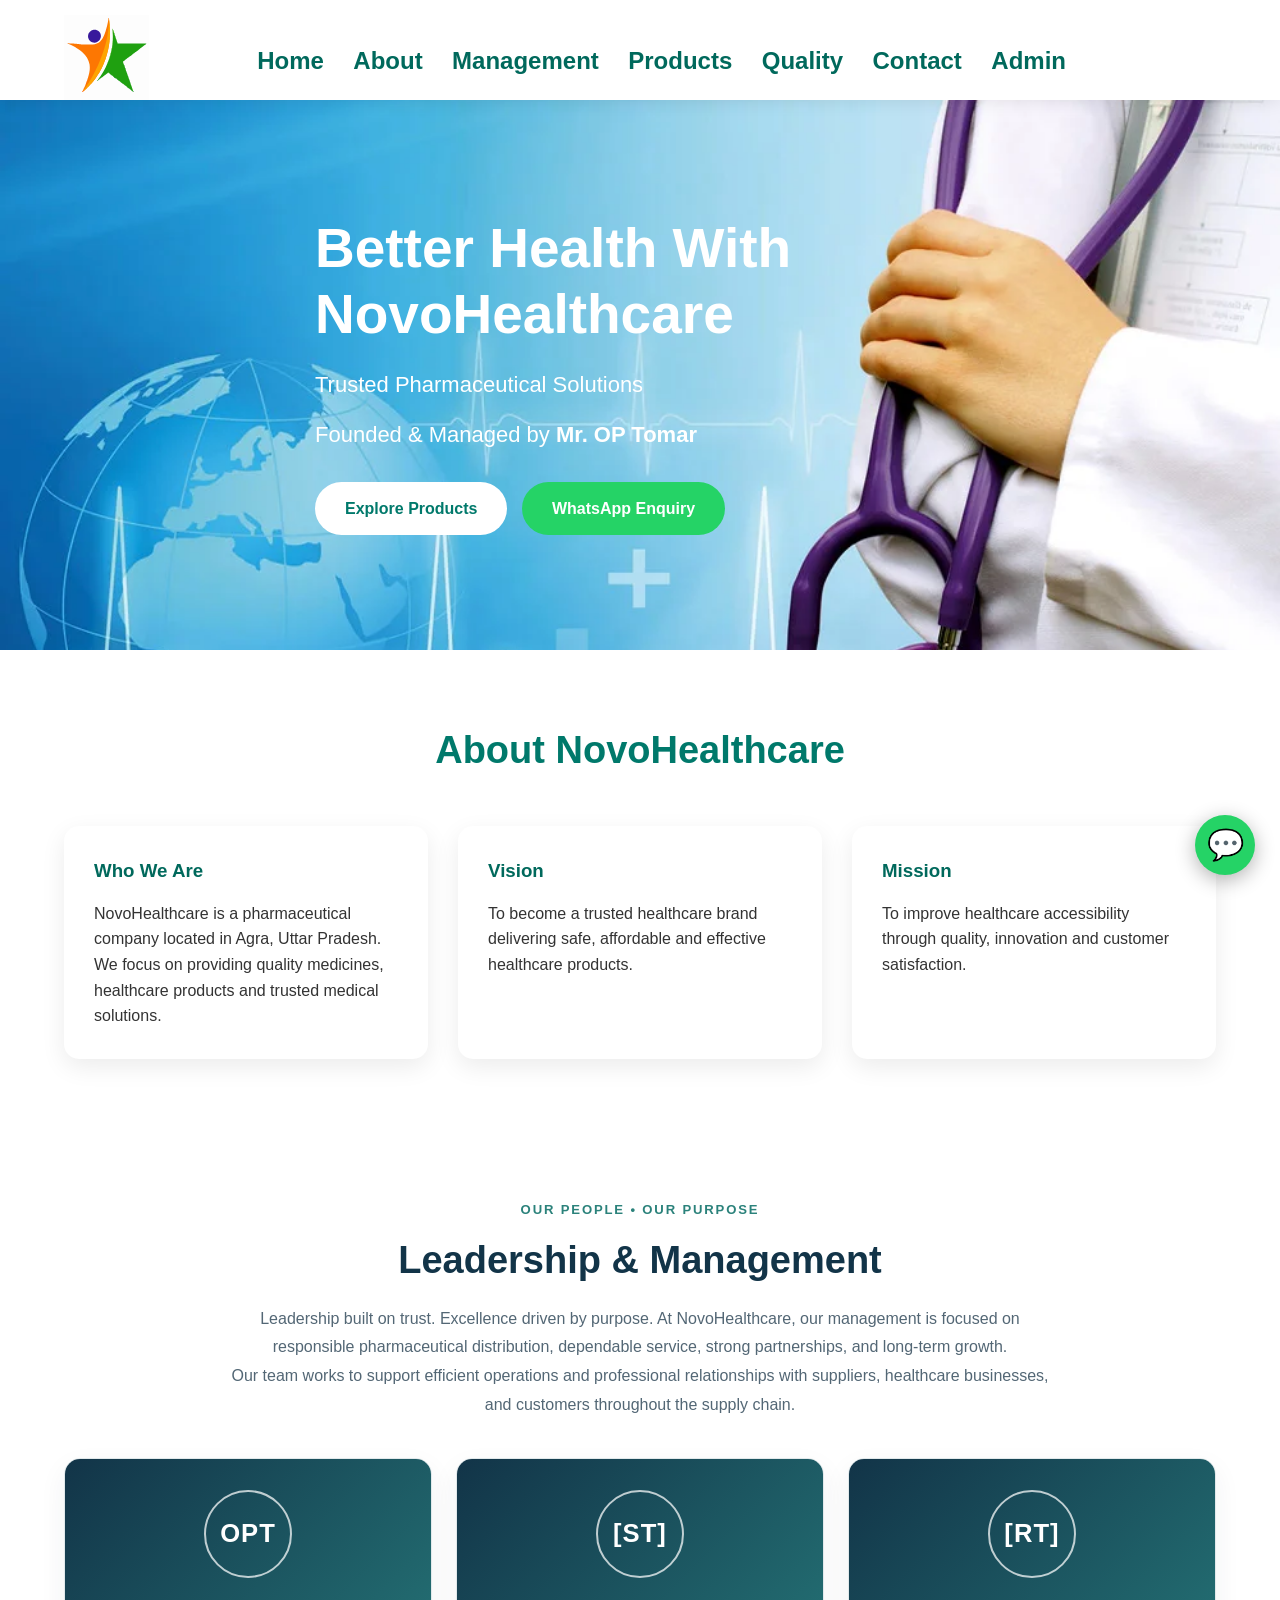
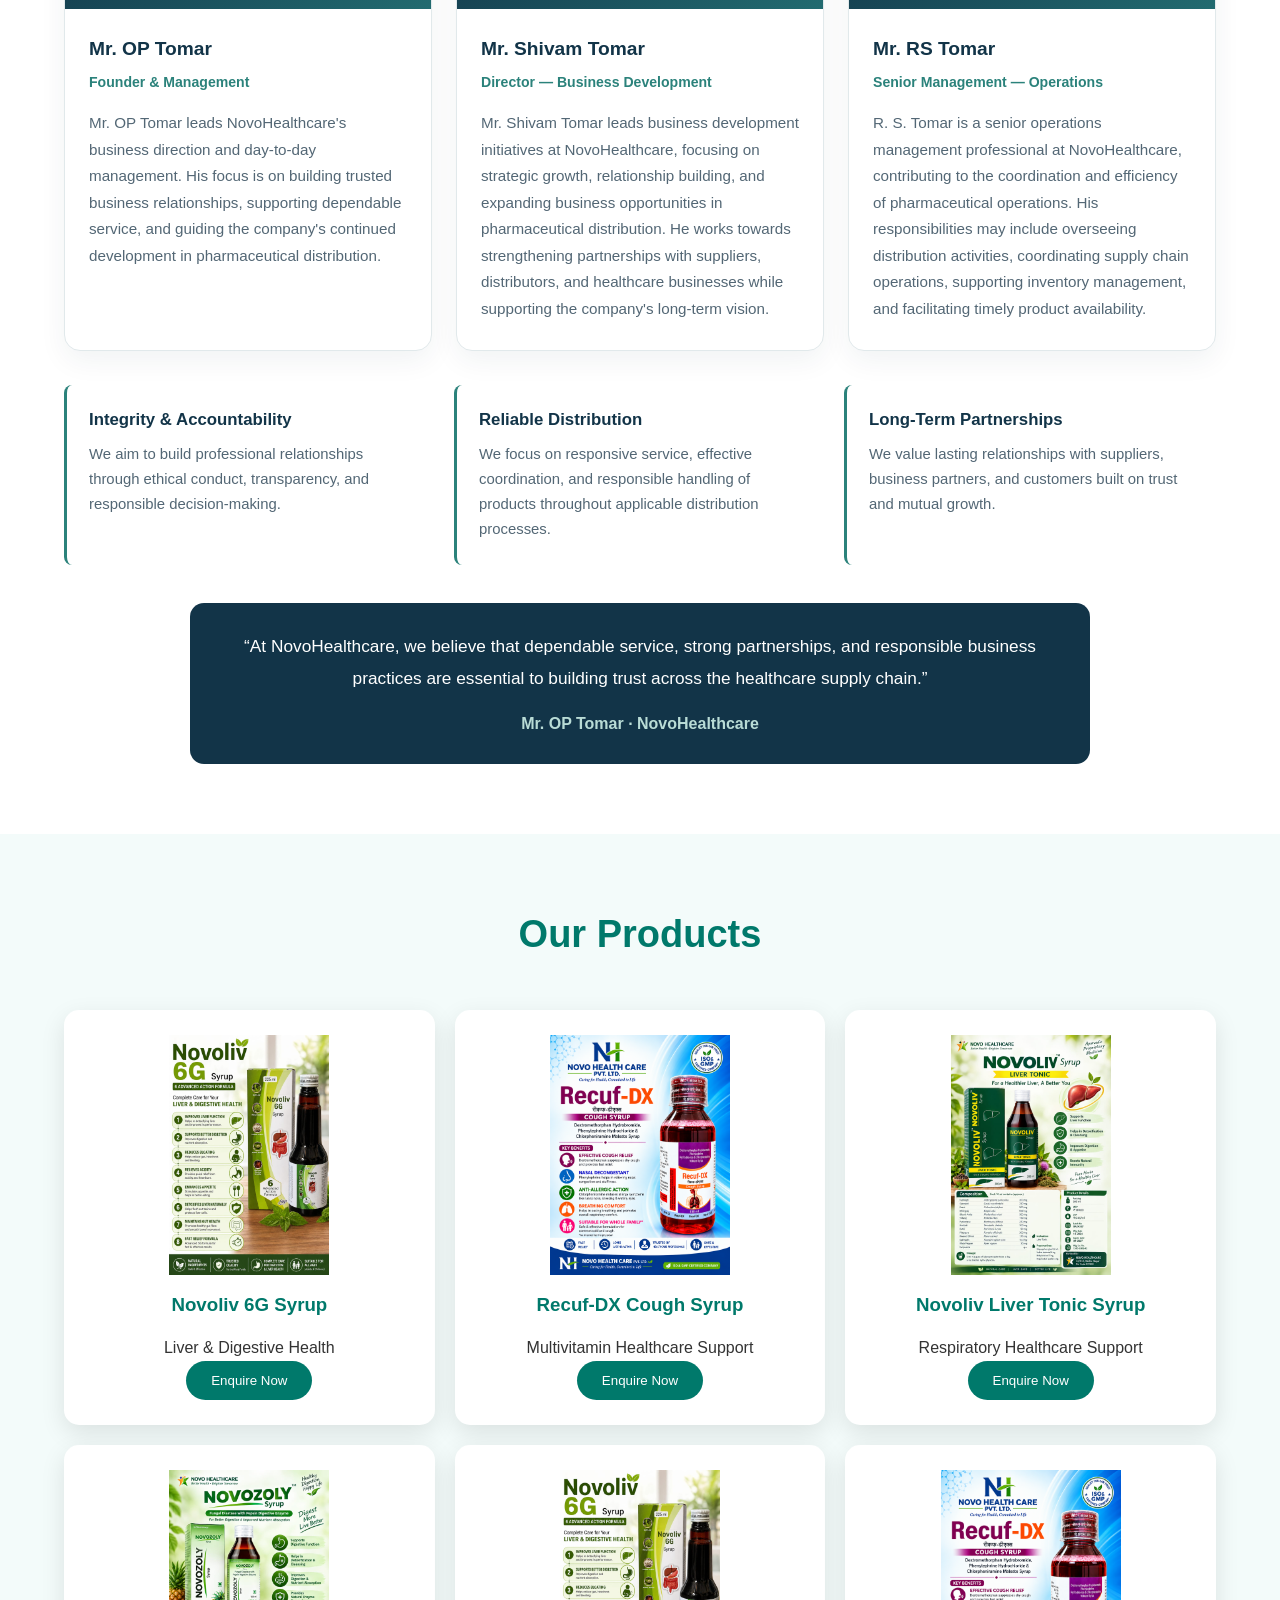
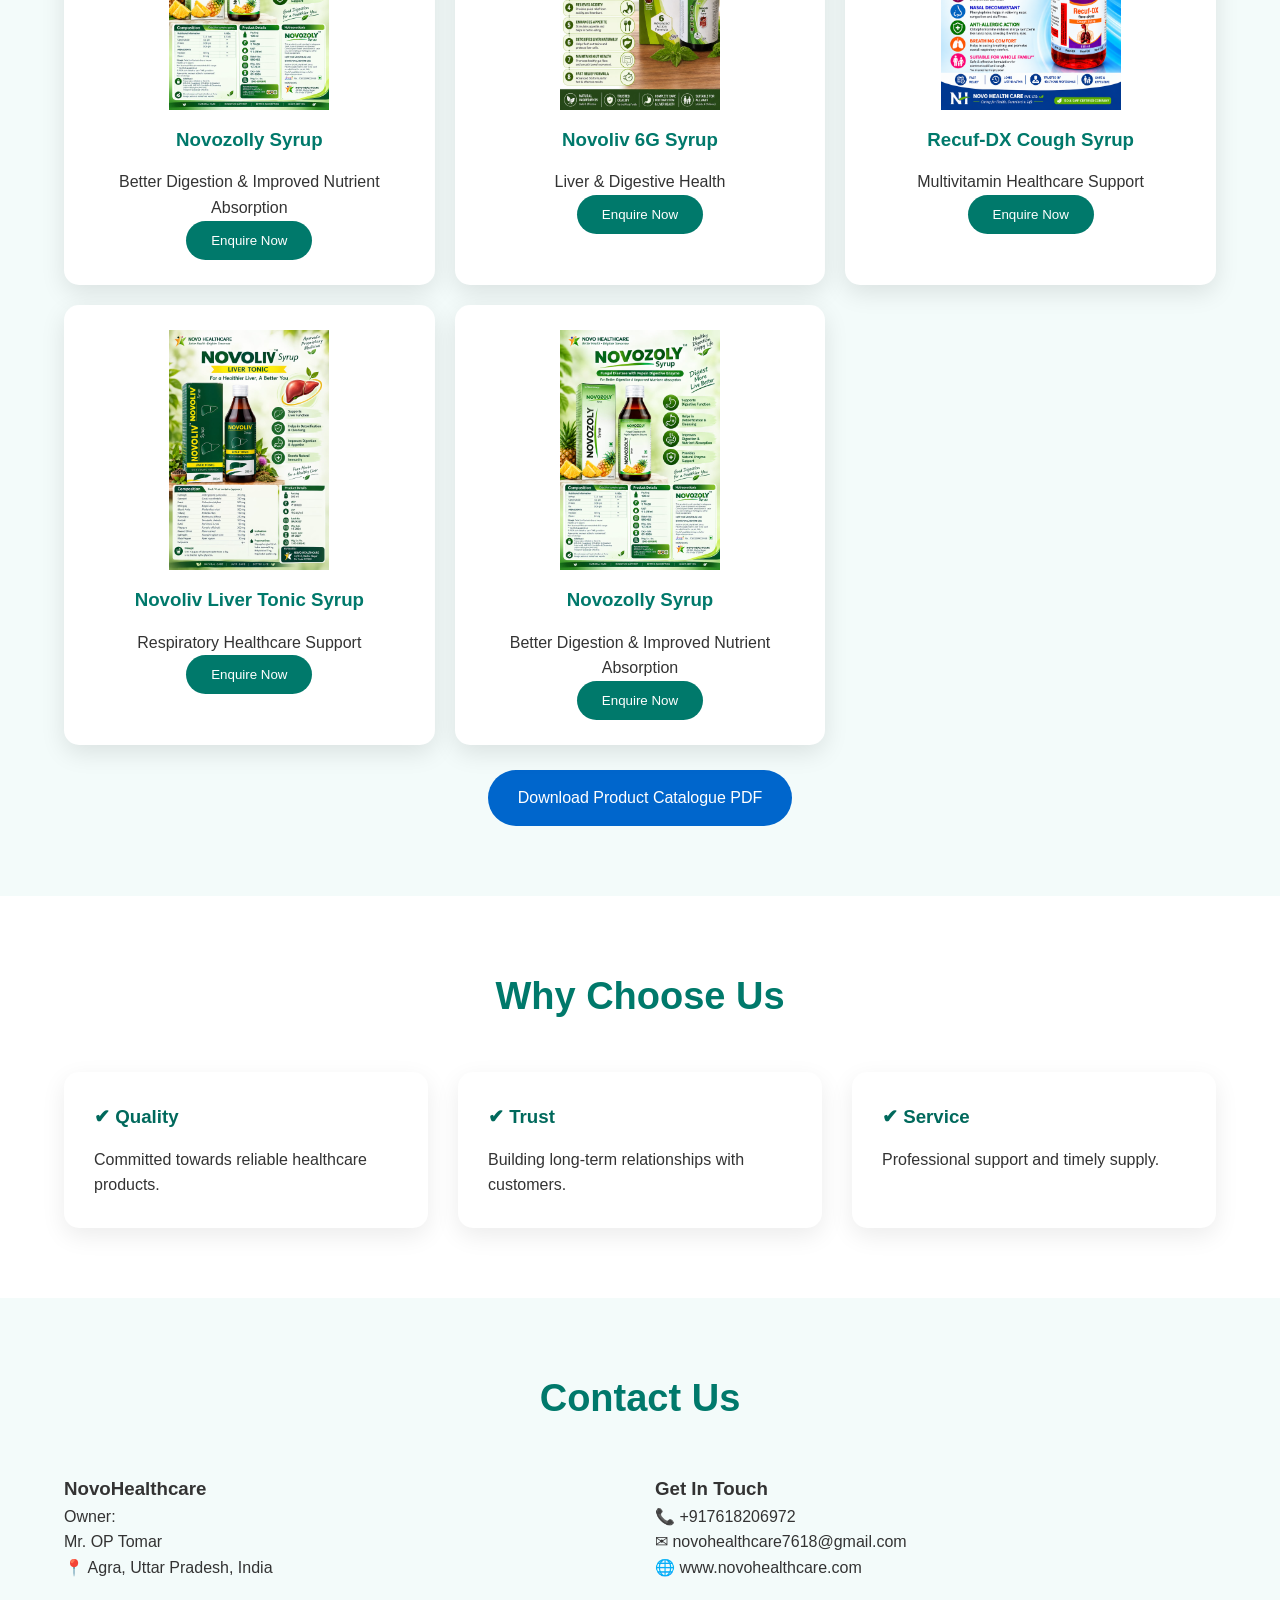
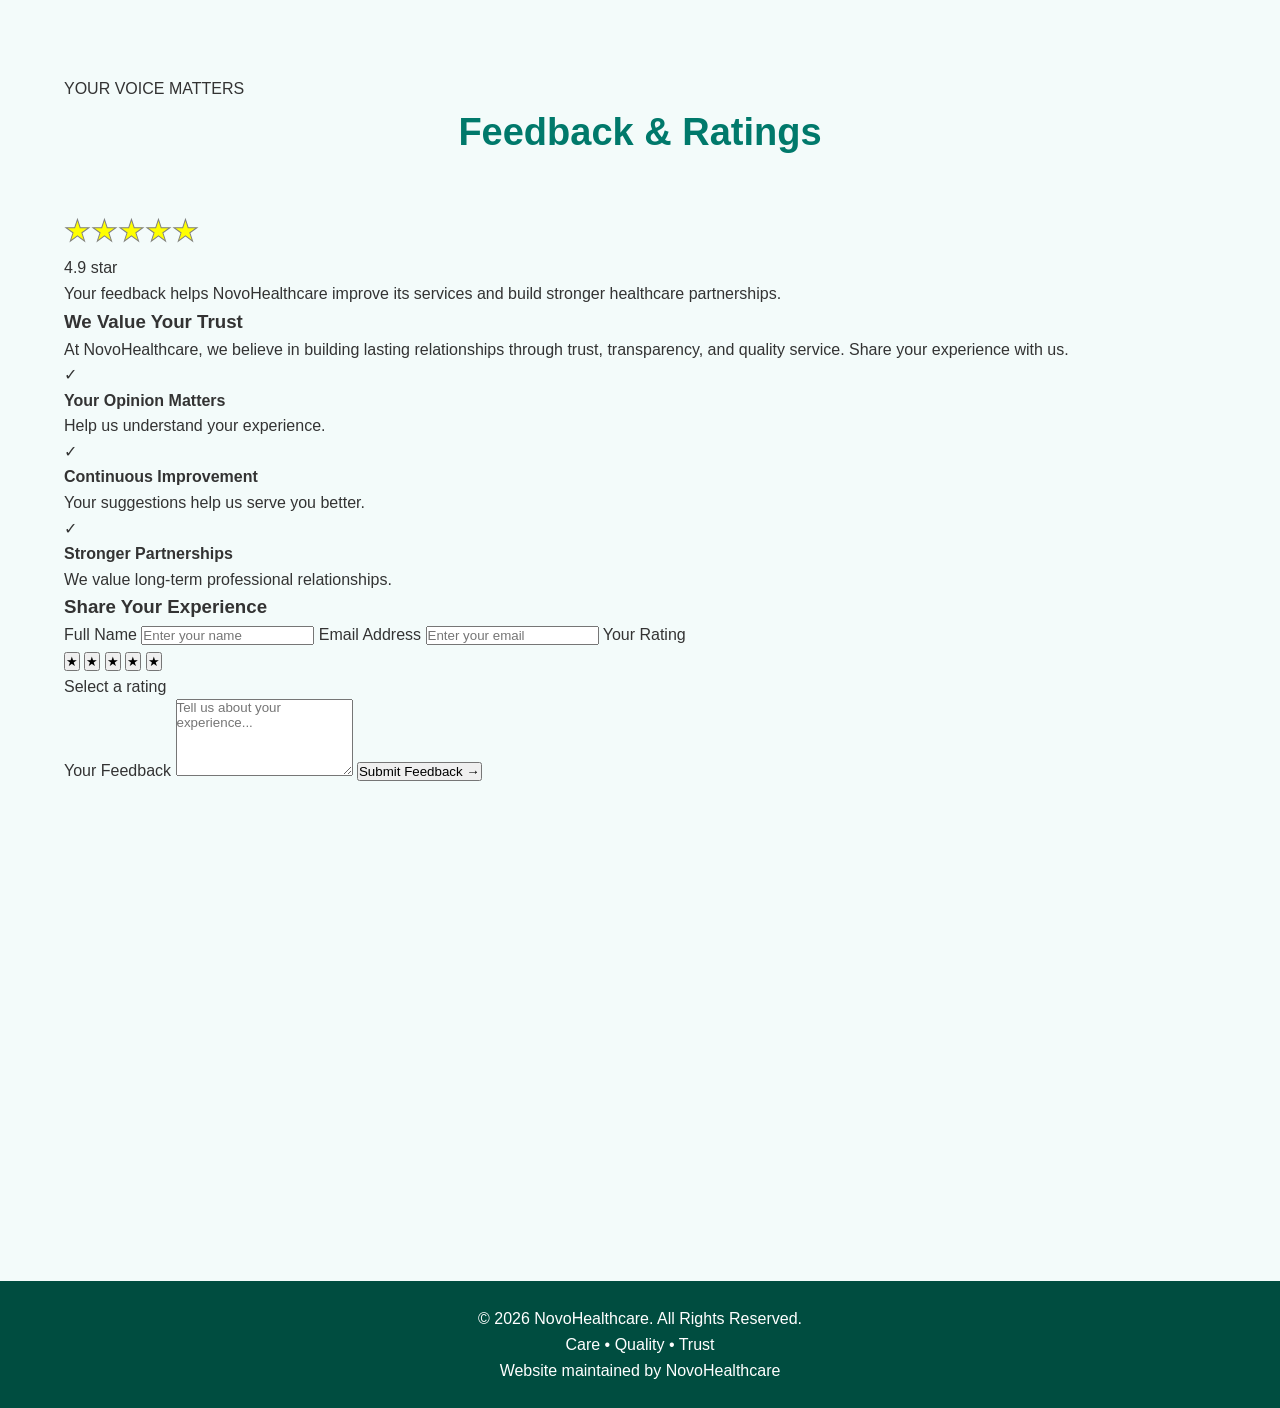
==== commit 0137f8f4: "Add files via upload" ====
--- a/index.html
+++ b/index.html
@@ -216,7 +216,7 @@
 
                 <article class="leader-card">
                     <div class="leader-top" aria-hidden="true">
-                        <div class="leader-initials">[DD]</div>
+                        <div class="leader-initials">[ST]</div>
                     </div>
                     <div class="leader-content">
                         <h3>Mr. Shivam Tomar</h3>
@@ -234,15 +234,17 @@
 
                 <article class="leader-card">
                     <div class="leader-top" aria-hidden="true">
-                        <div class="leader-initials">[SM]</div>
+                        <div class="leader-initials">[RT]</div>
                     </div>
                     <div class="leader-content">
-                        <h3>[Manager's Full Name]</h3>
+                        <h3>Mr. RS Tomar</h3>
                         <p class="leader-role">Senior Management — Operations</p>
                         <p>
-                            [Add a short, verified biography describing the person's role in
-                            distribution operations, supply coordination, customer service,
-                            or other relevant responsibilities.]
+                            R. S. Tomar is a senior operations management professional at NovoHealthcare, 
+                            contributing to the coordination and efficiency of pharmaceutical operations. 
+                            His responsibilities may include overseeing distribution activities, 
+                            coordinating supply chain operations, supporting inventory management, 
+                            and facilitating timely product availability.                                                    
                         </p>
                     </div>
                 </article>
@@ -530,6 +532,116 @@
 
             <br>
 
+        <section id="feedback" class="feedback-section">
+        <div class="feedback-container">
+
+            <div class="feedback-heading">
+                <span class="section-tag">YOUR VOICE MATTERS</span>
+                <h2>Feedback & Ratings</h2>
+                <div style="color: yellow;font-size:30px;-webkit-text-stroke: 1px grey;"<B>★★★★★</B></div>4.9 star
+                <p>
+                    Your feedback helps NovoHealthcare improve its
+                    services and build stronger healthcare partnerships.
+                </p>
+            </div>
+
+            <div class="feedback-grid">
+
+                <!-- Feedback Information -->
+                <div class="feedback-info">
+                    <h3>We Value Your Trust</h3>
+                    <p>
+                        At NovoHealthcare, we believe in building lasting
+                        relationships through trust, transparency, and
+                        quality service. Share your experience with us.
+                    </p>
+
+                    <div class="feedback-benefit">
+                        <span>✓</span>
+                        <div>
+                            <h4>Your Opinion Matters</h4>
+                            <p>Help us understand your experience.</p>
+                        </div>
+                    </div>
+
+                    <div class="feedback-benefit">
+                        <span>✓</span>
+                        <div>
+                            <h4>Continuous Improvement</h4>
+                            <p>Your suggestions help us serve you better.</p>
+                        </div>
+                    </div>
+
+                    <div class="feedback-benefit">
+                        <span>✓</span>
+                        <div>
+                            <h4>Stronger Partnerships</h4>
+                            <p>We value long-term professional relationships.</p>
+                        </div>
+                    </div>
+                </div>
+
+                <!-- Feedback Form -->
+                <form id="feedbackForm" class="feedback-form">
+                    <h3>Share Your Experience</h3>
+
+                    <label for="feedbackName">Full Name</label>
+                    <input
+                        type="text"
+                        id="feedbackName"
+                        placeholder="Enter your name"
+                        required
+                    >
+
+                    <label for="feedbackEmail">Email Address</label>
+                    <input
+                        type="email"
+                        id="feedbackEmail"
+                        placeholder="Enter your email"
+                        required
+                    >
+
+                    <label>Your Rating</label>
+                    <div class="star-rating" role="group"
+                        aria-label="Rate your experience">
+                        <button type="button" class="star"
+                            data-rating="1" aria-label="1 star">★</button>
+                        <button type="button" class="star"
+                            data-rating="2" aria-label="2 stars">★</button>
+                        <button type="button" class="star"
+                            data-rating="3" aria-label="3 stars">★</button>
+                        <button type="button" class="star"
+                            data-rating="4" aria-label="4 stars">★</button>
+                        <button type="button" class="star"
+                            data-rating="5" aria-label="5 stars">★</button>
+                    </div>
+
+                    <p id="ratingText" class="rating-text">
+                        Select a rating
+                    </p>
+
+                    <input type="hidden" id="selectedRating" value="0">
+
+                    <label for="feedbackMessage">Your Feedback</label>
+                    <textarea
+                        id="feedbackMessage"
+                        rows="5"
+                        placeholder="Tell us about your experience..."
+                        required
+                    ></textarea>
+
+                    <button type="submit" class="feedback-submit">
+                        Submit Feedback →
+                    </button>
+
+                    <p id="feedbackStatus" role="status"
+                    aria-live="polite"></p>
+                </form>
+
+            </div>
+        </div>
+    </section>
+
 
             <iframe class="map"
                 src="https://maps.google.com/maps?q=Agra%20Uttar%20Pradesh&t=&z=13&ie=UTF8&iwloc=&output=embed">
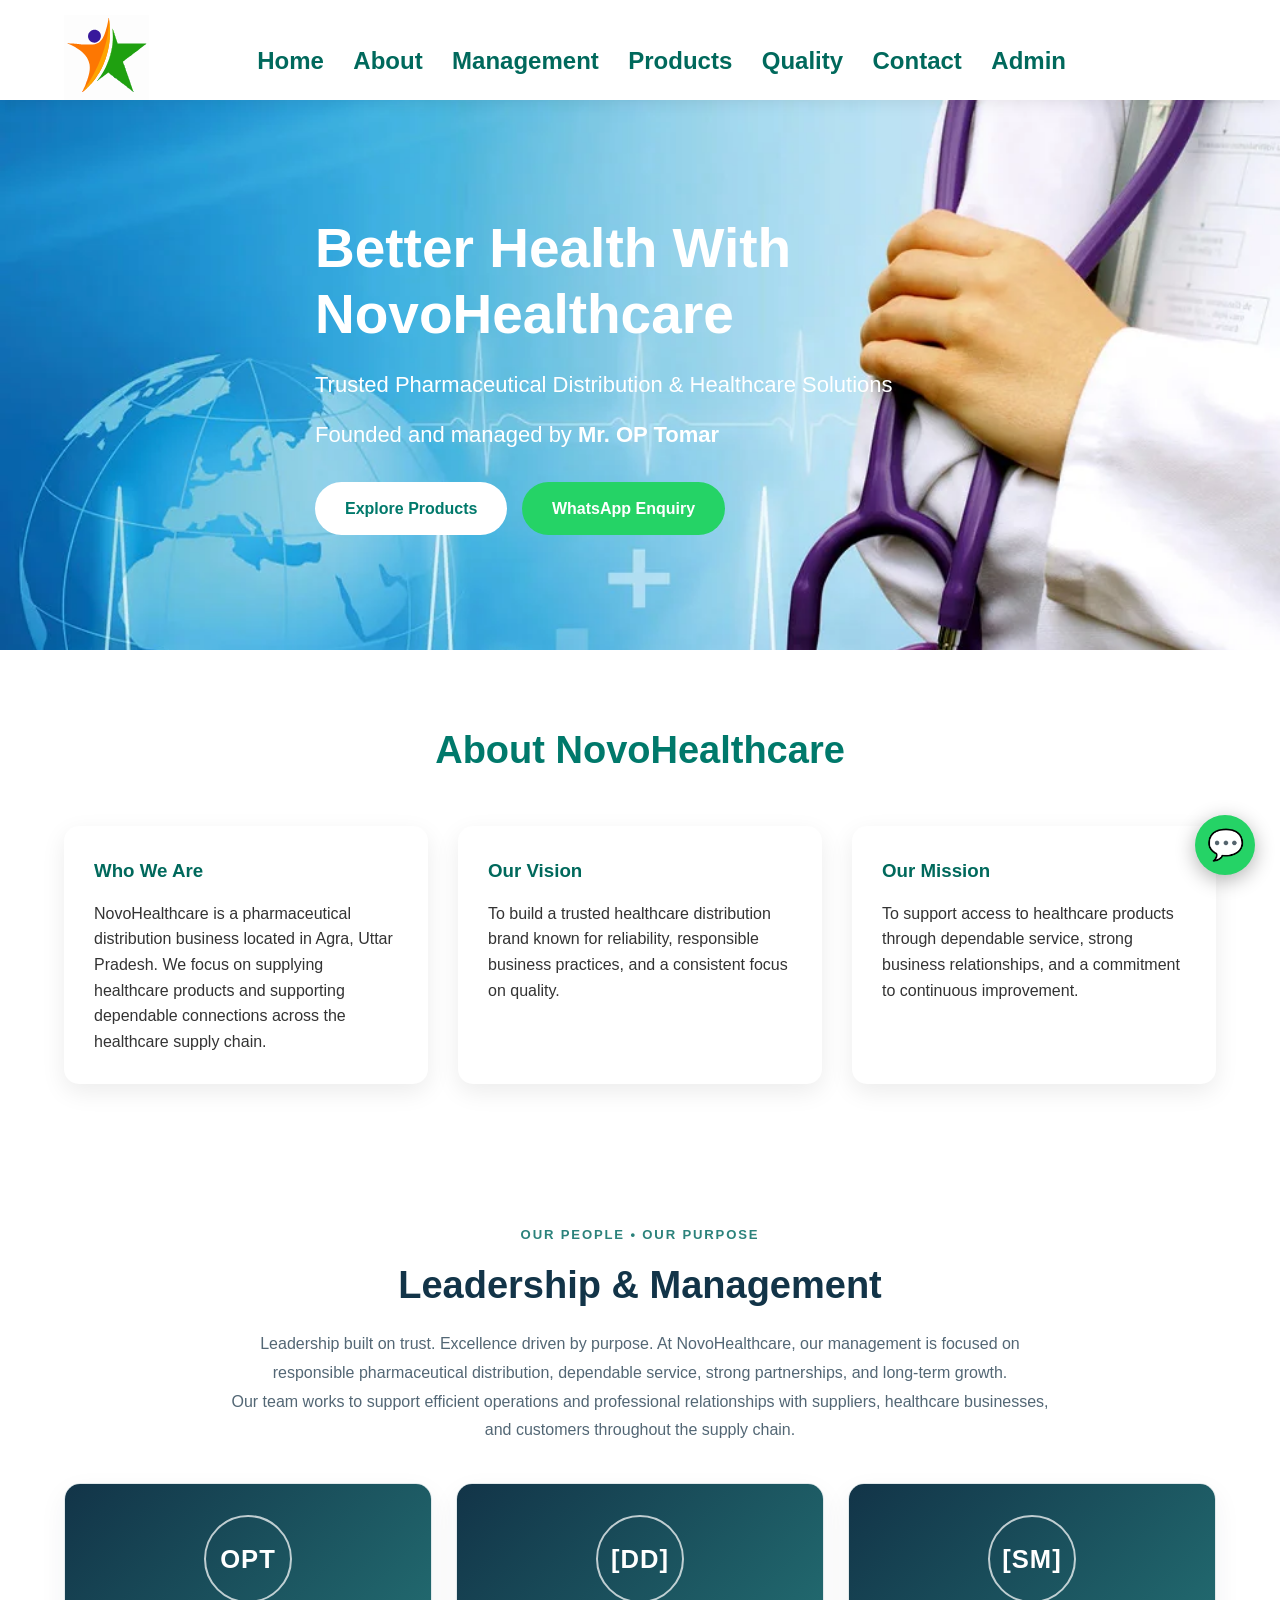
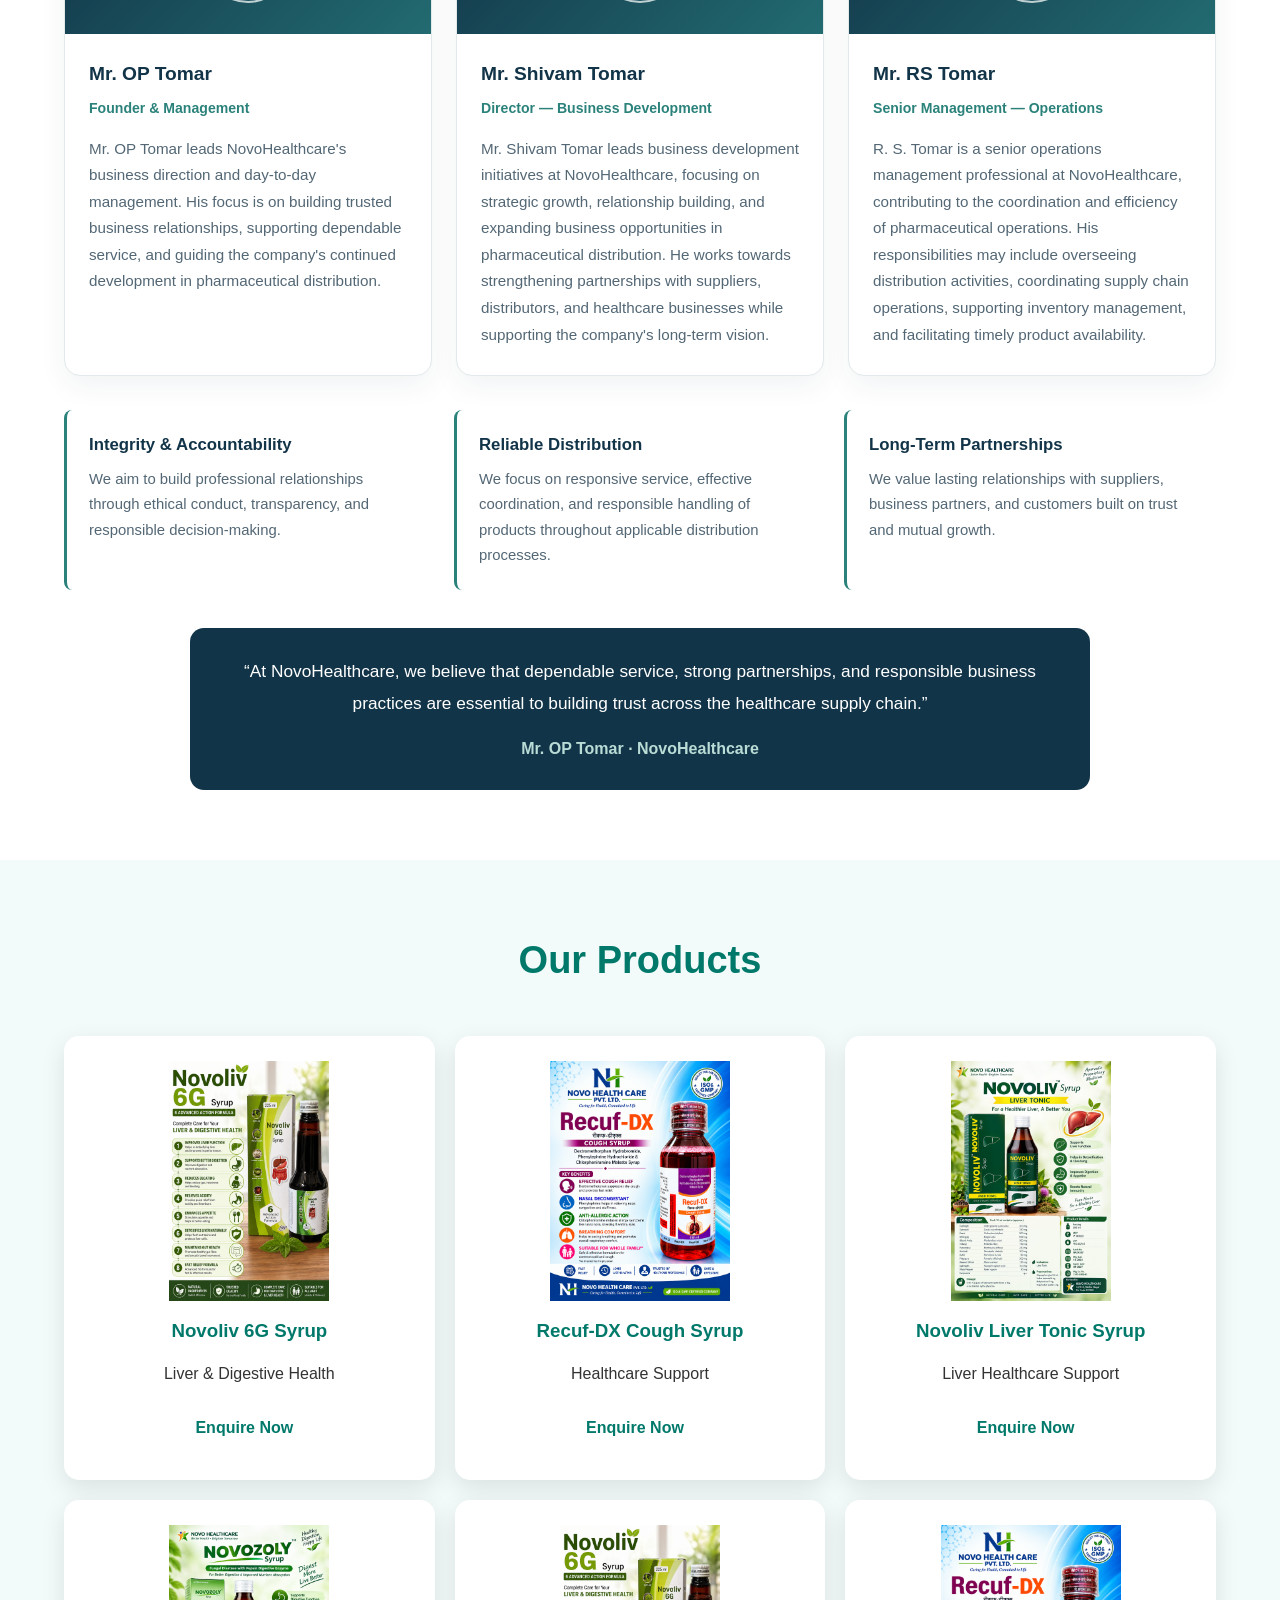
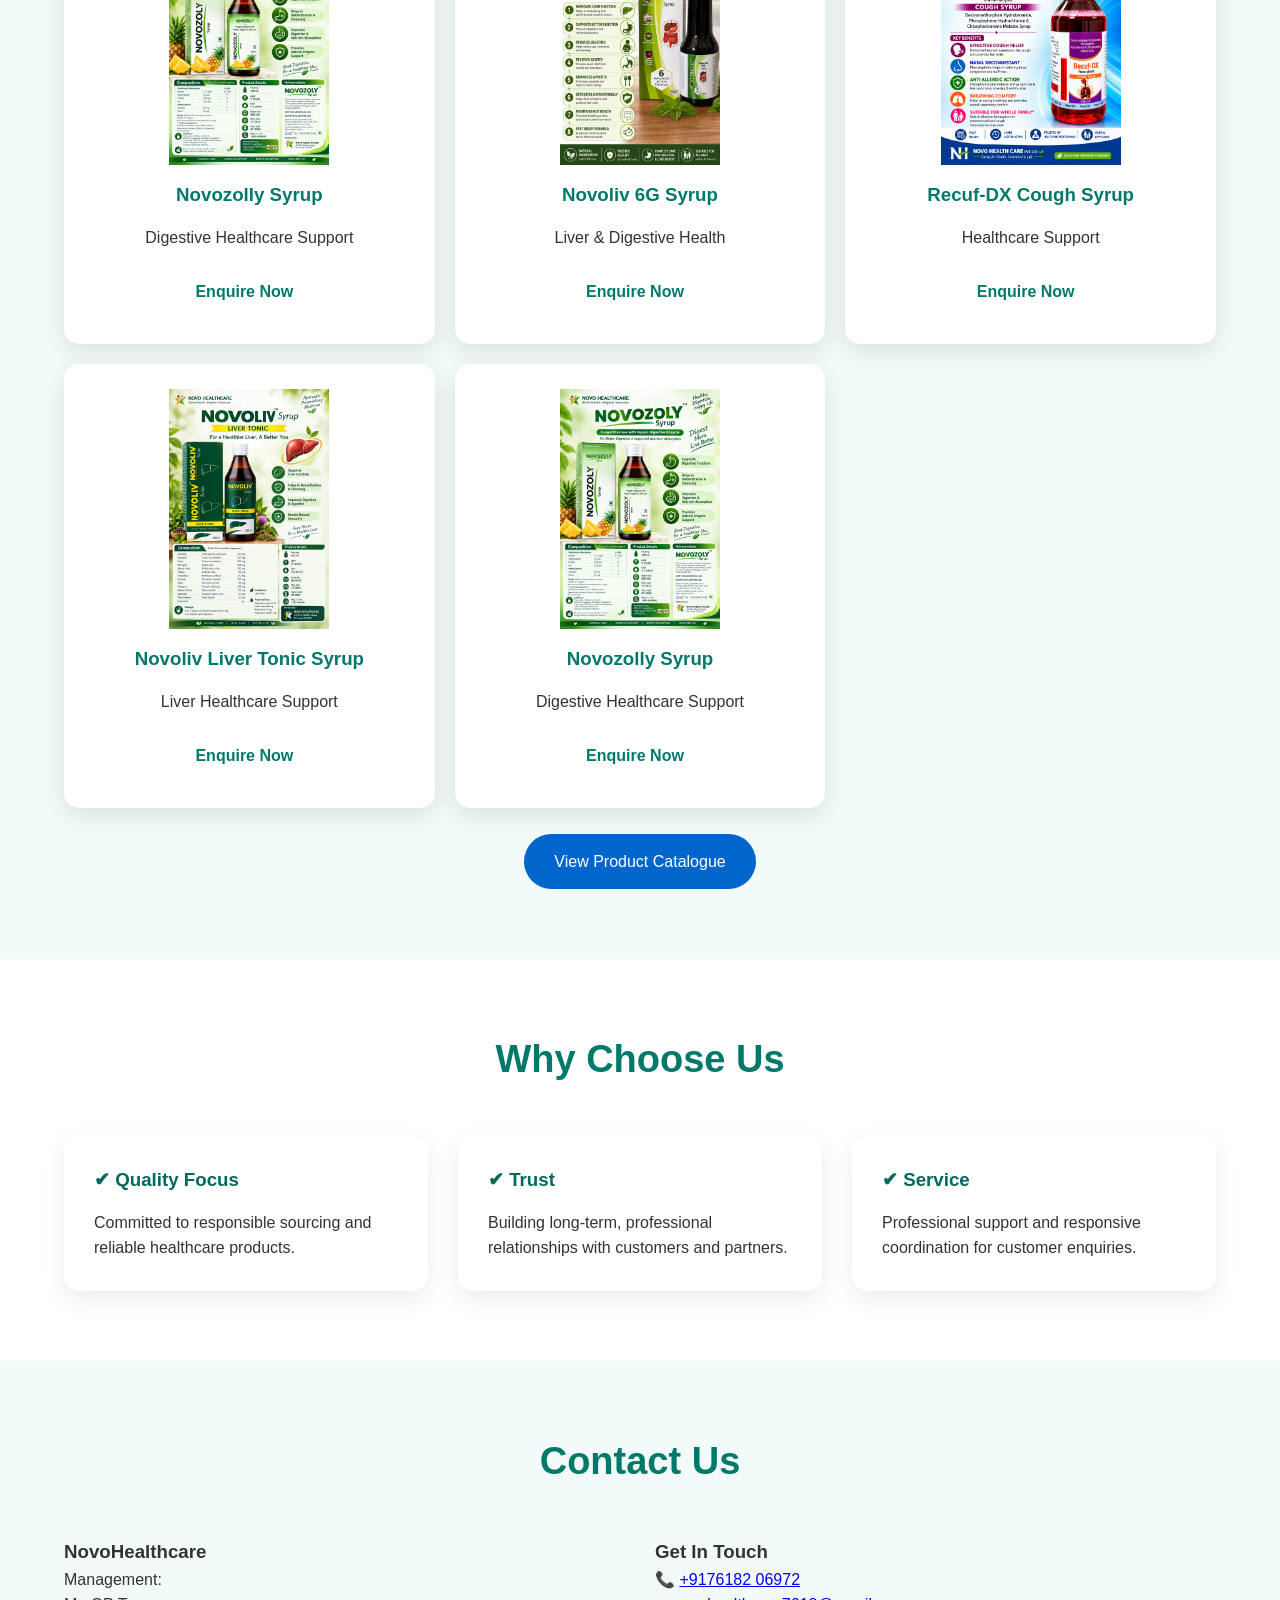
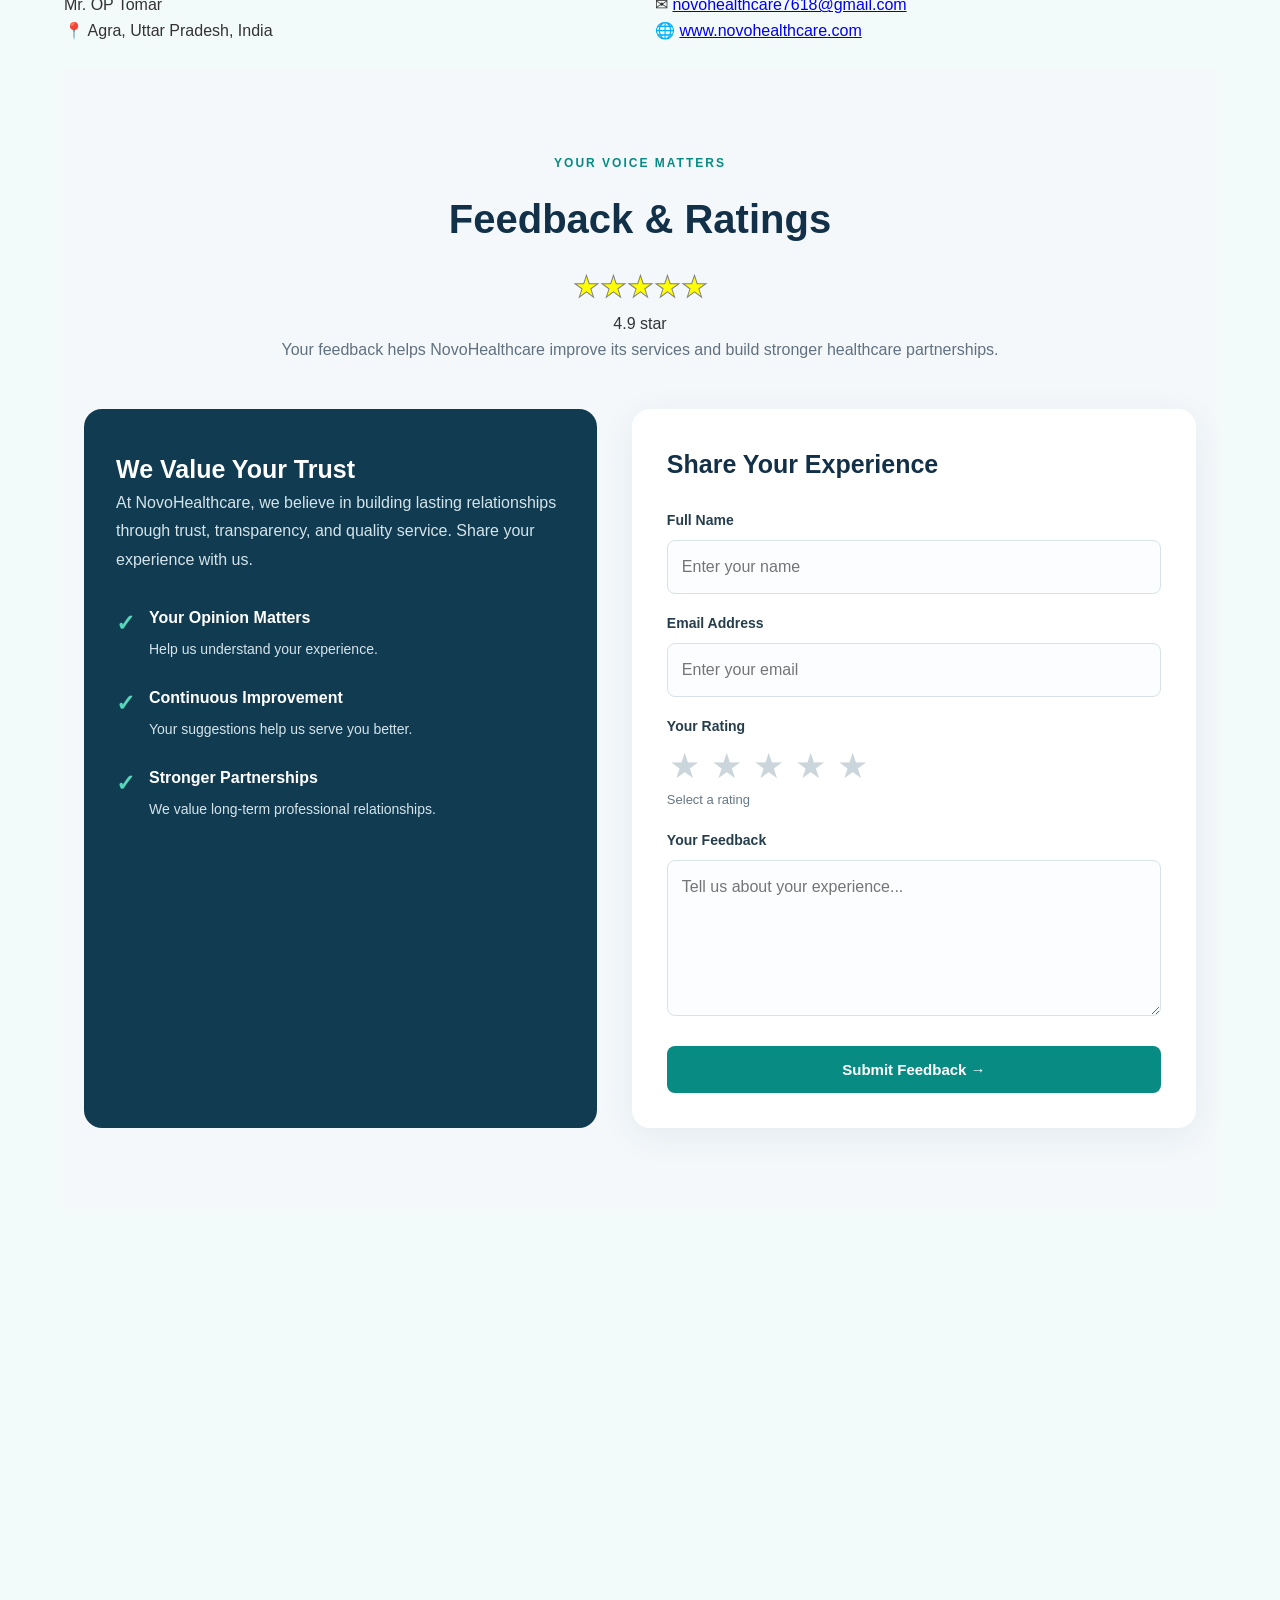
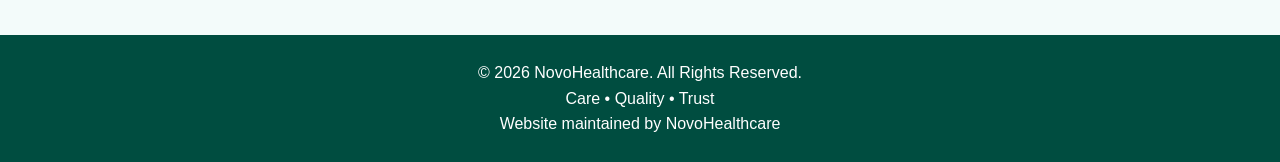
==== commit 4c3cf45c: "Rename index1.html to index.html" ====
--- a/index.html
+++ b/index.html
@@ -1,695 +1,448 @@
-<!DOCTYPE html>
-<html lang="en">
-
-<head>
-
-    <meta charset="UTF-8">
-
-    <!-- <meta name="viewport" content="width=device-width, initial-scale=1.0"> -->
-    
-    <title>
-        NoveHealthcare | Quality Medicines & Healthcare Solutions
-    </title>
-
-    <meta name="description"
-
-    content="NoveHealthcare is a pharmaceutical company based in Agra Uttar Pradesh providing quality medicines and healthcare products.">
-
-    <link rel="stylesheet" href="style.css">
-
-
-</head>
-
-
-<body>
-
-
-    <header>
-
-        <div class="container nav">
-
-            <div class="logo">
-
-                <img style="height: 85px; width:auto" src="assets/logo.svg">
-
-            </div>
-
-
-            <nav>
-
-                <a href="#home" style="font-size:x-large;">Home</a>
-                <a href="#about" style="font-size:x-large;">About</a>
-                <a href="#leadership" style="font-size: x-large;">Management</a>
-                <a href="#products" style="font-size:x-large;">Products</a>
-                <a href="#quality" style="font-size:x-large;">Quality</a>
-                <a href="#contact" style="font-size:x-large;">Contact</a>
-                <a href="admin/login.html" style="font-size:x-large;">Admin</a>
-
-            </nav>
-
-
-        </div>
-
-    </header>
-
-
-
-    <section class="hero" id="home">
-
-        <div class="container hero-content">
-
-
-            <h1>
-                Better Health With
-                <br>
-                NovoHealthcare
-            </h1>
-
-
-            <p>
-                Trusted Pharmaceutical Solutions
-            </p>
-
-
-            <p>
-                Founded & Managed by
-                <strong>
-                    Mr. OP Tomar
-                </strong>
-            </p>
-
-
-            <div>
-
-                <a class="btn" href="#products">
-                    Explore Products
-                </a>
-
-
-                <a class="btn whatsapp" href="https://wa.me/917618206972">
-
-                    WhatsApp Enquiry
-
-                </a>
-
-            </div>
-
-
-        </div>
-
-
-    </section>
-
-
-
-
-    <section id="about">
-
-
-        <div class="container">
-
-
-            <h2>
-                About NovoHealthcare
-            </h2>
-
-
-            <div class="grid">
-
-
-                <div class="box">
-
-                    <h3>
-                        Who We Are
-                    </h3>
-
-
-                    <p>
-
-                        NovoHealthcare is a pharmaceutical company located in Agra,
-                        Uttar Pradesh. We focus on providing quality medicines,
-                        healthcare products and trusted medical solutions.
-
-                    </p>
-
-                </div>
-
-
-
-                <div class="box">
-
-                    <h3>
-                        Vision
-                    </h3>
-
-
-                    <p>
-
-                        To become a trusted healthcare brand delivering safe,
-                        affordable and effective healthcare products.
-
-                    </p>
-
-                </div>
-
-
-
-                <div class="box">
-
-                    <h3>
-                        Mission
-                    </h3>
-
-
-                    <p>
-
-                        To improve healthcare accessibility through quality,
-                        innovation and customer satisfaction.
-
-                    </p>
-
-                </div>
-
-
-
-            </div>
-
-
-        </div>
-
-
-    </section>
-
-    <!-- Management and leadership section -->
-    <section id="leadership" class="leadership-section">
-        <div class="container">
-            <div class="leadership-intro">
-                <div class="leadership-eyebrow">Our People • Our Purpose</div>
-                <h2>Leadership &amp; Management</h2>
-                <p>
-                    Leadership built on trust. Excellence driven by purpose.
-                    At NovoHealthcare, our management is focused on responsible pharmaceutical
-                    distribution, dependable service, strong partnerships, and long-term growth.
-                </p>
-                <p>
-                    Our team works to support efficient operations and professional relationships
-                    with suppliers, healthcare businesses, and customers throughout the supply chain.
-                </p>
-            </div>
-
-            <div class="leadership-grid">
-                <article class="leader-card">
-                    <div class="leader-top" aria-hidden="true">
-                        <div class="leader-initials">OPT</div>
-                    </div>
-                    <div class="leader-content">
-                        <h3>Mr. OP Tomar</h3>
-                        <p class="leader-role">Founder &amp; Management</p>
-                        <p>
-                            Mr. OP Tomar leads NovoHealthcare's business direction and day-to-day
-                            management. His focus is on building trusted business relationships,
-                            supporting dependable service, and guiding the company's continued
-                            development in pharmaceutical distribution.
-                        </p>
-                    </div>
-                </article>
-
-                <article class="leader-card">
-                    <div class="leader-top" aria-hidden="true">
-                        <div class="leader-initials">[ST]</div>
-                    </div>
-                    <div class="leader-content">
-                        <h3>Mr. Shivam Tomar</h3>
-                        <p class="leader-role">Director — Business Development</p>
-                        <p>
-                            Mr. Shivam Tomar leads business development initiatives at NovoHealthcare, 
-                            focusing on strategic growth, relationship building, 
-                            and expanding business opportunities in pharmaceutical distribution. 
-                            He works towards strengthening partnerships with suppliers, 
-                            distributors, and healthcare businesses while supporting the 
-                            company's long-term vision.
-                        </p>
-                    </div>
-                </article>
-
-                <article class="leader-card">
-                    <div class="leader-top" aria-hidden="true">
-                        <div class="leader-initials">[RT]</div>
-                    </div>
-                    <div class="leader-content">
-                        <h3>Mr. RS Tomar</h3>
-                        <p class="leader-role">Senior Management — Operations</p>
-                        <p>
-                            R. S. Tomar is a senior operations management professional at NovoHealthcare, 
-                            contributing to the coordination and efficiency of pharmaceutical operations. 
-                            His responsibilities may include overseeing distribution activities, 
-                            coordinating supply chain operations, supporting inventory management, 
-                            and facilitating timely product availability.                                                    
-                        </p>
-                    </div>
-                </article>
-            </div>
-
-            <div class="leadership-values">
-                <div class="leadership-value">
-                    <h3>Integrity &amp; Accountability</h3>
-                    <p>
-                        We aim to build professional relationships through ethical conduct,
-                        transparency, and responsible decision-making.
-                    </p>
-                </div>
-
-                <div class="leadership-value">
-                    <h3>Reliable Distribution</h3>
-                    <p>
-                        We focus on responsive service, effective coordination, and responsible
-                        handling of products throughout applicable distribution processes.
-                    </p>
-                </div>
-
-                <div class="leadership-value">
-                    <h3>Long-Term Partnerships</h3>
-                    <p>
-                        We value lasting relationships with suppliers, business partners,
-                        and customers built on trust and mutual growth.
-                    </p>
-                </div>
-            </div>
-
-            <div class="leadership-quote">
-                <blockquote>
-                    “At NovoHealthcare, we believe that dependable service, strong partnerships,
-                    and responsible business practices are essential to building trust across
-                    the healthcare supply chain.”
-                </blockquote>
-                <p>Mr. OP Tomar · NovoHealthcare</p>
-            </div>
-        </div>
-    </section>
-
-    <section id="products" class="light">
-
-
-        <div class="container">
-
-
-            <h2>
-                Our Products
-            </h2>
-
-            <div class="products" id="productsContainer"></div>
-
-            <script>
-                const products = [
-                    {
-                        image: "assets/product1.jpg",
-                        name: "Novoliv 6G Syrup",
-                        description: "Liver & Digestive Health"
-                    },
-                    {
-                        image: "assets/product2.jpg",
-                        name: "Recuf-DX Cough Syrup",
-                        description: "Multivitamin Healthcare Support"
-                    },
-                    {
-                        image: "assets/product3.jpg",
-                        name: "Novoliv Liver Tonic Syrup",
-                        description: "Respiratory Healthcare Support"
-                    },
-                    {
-                        image: "assets/product4.jpg",
-                        name: "Novozolly Syrup",
-                        description: "Better Digestion & Improved Nutrient Absorption"
-                    },
-                    {
-                        image: "assets/product1.jpg",
-                        name: "Novoliv 6G Syrup",
-                        description: "Liver & Digestive Health"
-                    },
-                    {
-                        image: "assets/product2.jpg",
-                        name: "Recuf-DX Cough Syrup",
-                        description: "Multivitamin Healthcare Support"
-                    },
-                    {
-                        image: "assets/product3.jpg",
-                        name: "Novoliv Liver Tonic Syrup",
-                        description: "Respiratory Healthcare Support"
-                    },
-                    {
-                        image: "assets/product4.jpg",
-                        name: "Novozolly Syrup",
-                        description: "Better Digestion & Improved Nutrient Absorption"
-                    },
-                ];
-
-                const container = document.getElementById("productsContainer");
-
-                products.forEach(product => {
-
-                    container.innerHTML += `
-                <div class="product-card">
-
-                    <img src="${product.image}" alt="${product.name}">
-
-                    <h3>${product.name}</h3>
-
-                    <p>${product.description}</p>
-
-                    <button>Enquire Now</button>
-
-                </div>
-                    `;  
-
-                });
-            </script>
-
-            <br>
-
-
-            <a class="download" href="assets/catalogue.html">
-
-                Download Product Catalogue PDF
-
-            </a>
-
-
-        </div>
-
-
-    </section>
-
-
-
-
-
-
-    <section id="quality">
-
-
-        <div class="container">
-
-
-            <h2>
-                Why Choose Us
-            </h2>
-
-
-            <div class="grid">
-
-
-                <div class="box">
-
-                    <h3>
-                        ✔ Quality
-                    </h3>
-
-                    <p>
-                        Committed towards reliable healthcare products.
-                    </p>
-
-                </div>
-
-
-
-                <div class="box">
-
-                    <h3>
-                        ✔ Trust
-                    </h3>
-
-                    <p>
-                        Building long-term relationships with customers.
-                    </p>
-
-                </div>
-
-
-
-
-                <div class="box">
-
-                    <h3>
-                        ✔ Service
-                    </h3>
-
-                    <p>
-                        Professional support and timely supply.
-                    </p>
-
-                </div>
-
-
-
-            </div>
-
-
-        </div>
-
-
-    </section>
-
-
-
-
-
-
-
-    <section id="contact" class="light">
-
-
-        <div class="container">
-
-
-            <h2>
-                Contact Us
-            </h2>
-
-
-
-            <div class="contact">
-
-
-                <div>
-
-
-                    <h3>
-                        NovoHealthcare
-                    </h3>
-
-
-                    <p>
-                        Owner:
-                        <br>
-                        Mr. OP Tomar
-                    </p>
-
-
-                    <p>
-                        📍 Agra,
-                        Uttar Pradesh,
-                        India
-                    </p>
-
-
-                </div>
-
-
-
-
-
-                <div>
-
-
-                    <h3>
-                        Get In Touch
-                    </h3>
-
-
-                    <p>
-                        📞 +917618206972
-                    </p>
-
-
-                    <p>
-                        ✉ novohealthcare7618@gmail.com
-                    </p>
-
-
-                    <p>
-                        🌐 www.novohealthcare.com
-                    </p>
-
-
-
-                </div>
-
-
-
-            </div>
-
-
-
-            <br>
-
-        <section id="feedback" class="feedback-section">
-        <div class="feedback-container">
-
-            <div class="feedback-heading">
-                <span class="section-tag">YOUR VOICE MATTERS</span>
-                <h2>Feedback & Ratings</h2>
-                <div style="color: yellow;font-size:30px;-webkit-text-stroke: 1px grey;"<B>★★★★★</B></div>4.9 star
-                <p>
-                    Your feedback helps NovoHealthcare improve its
-                    services and build stronger healthcare partnerships.
-                </p>
-            </div>
-
-            <div class="feedback-grid">
-
-                <!-- Feedback Information -->
-                <div class="feedback-info">
-                    <h3>We Value Your Trust</h3>
-                    <p>
-                        At NovoHealthcare, we believe in building lasting
-                        relationships through trust, transparency, and
-                        quality service. Share your experience with us.
-                    </p>
-
-                    <div class="feedback-benefit">
-                        <span>✓</span>
-                        <div>
-                            <h4>Your Opinion Matters</h4>
-                            <p>Help us understand your experience.</p>
-                        </div>
-                    </div>
-
-                    <div class="feedback-benefit">
-                        <span>✓</span>
-                        <div>
-                            <h4>Continuous Improvement</h4>
-                            <p>Your suggestions help us serve you better.</p>
-                        </div>
-                    </div>
-
-                    <div class="feedback-benefit">
-                        <span>✓</span>
-                        <div>
-                            <h4>Stronger Partnerships</h4>
-                            <p>We value long-term professional relationships.</p>
-                        </div>
-                    </div>
-                </div>
-
-                <!-- Feedback Form -->
-                <form id="feedbackForm" class="feedback-form">
-                    <h3>Share Your Experience</h3>
-
-                    <label for="feedbackName">Full Name</label>
-                    <input
-                        type="text"
-                        id="feedbackName"
-                        placeholder="Enter your name"
-                        required
-                    >
-
-                    <label for="feedbackEmail">Email Address</label>
-                    <input
-                        type="email"
-                        id="feedbackEmail"
-                        placeholder="Enter your email"
-                        required
-                    >
-
-                    <label>Your Rating</label>
-                    <div class="star-rating" role="group"
-                        aria-label="Rate your experience">
-                        <button type="button" class="star"
-                            data-rating="1" aria-label="1 star">★</button>
-                        <button type="button" class="star"
-                            data-rating="2" aria-label="2 stars">★</button>
-                        <button type="button" class="star"
-                            data-rating="3" aria-label="3 stars">★</button>
-                        <button type="button" class="star"
-                            data-rating="4" aria-label="4 stars">★</button>
-                        <button type="button" class="star"
-                            data-rating="5" aria-label="5 stars">★</button>
-                    </div>
-
-                    <p id="ratingText" class="rating-text">
-                        Select a rating
-                    </p>
-
-                    <input type="hidden" id="selectedRating" value="0">
-
-                    <label for="feedbackMessage">Your Feedback</label>
-                    <textarea
-                        id="feedbackMessage"
-                        rows="5"
-                        placeholder="Tell us about your experience..."
-                        required
-                    ></textarea>
-
-                    <button type="submit" class="feedback-submit">
-                        Submit Feedback →
-                    </button>
-
-                    <p id="feedbackStatus" role="status"
-                    aria-live="polite"></p>
-                </form>
-
-            </div>
-        </div>
-    </section>
-
-
-            <iframe class="map"
-                src="https://maps.google.com/maps?q=Agra%20Uttar%20Pradesh&t=&z=13&ie=UTF8&iwloc=&output=embed">
-            </iframe>
-
-
-        </div>
-
-
-    </section>
-
-
-
-
-
-
-    <a class="floating-whatsapp" href="https://wa.me/917618206972">
-
-        💬
-
-    </a>
-
-
-
-
-
-    <footer>
-
-
-        <p>
-            © 2026 NovoHealthcare.
-            All Rights Reserved.
-        </p>
-
-
-        <p>
-            Care • Quality • Trust
-        </p>
-
-
-    </footer>
-
-
-
-
-    <script src="script.js"></script>
-
-
-</body>
-
-</html>+<!DOCTYPE html>
+<html lang="en">
+<head>
+    <meta charset="UTF-8">
+    <meta name="viewport" content="width=device-width, initial-scale=1.0">
+    <title>NovoHealthcare | Quality Medicines & Healthcare Solutions</title>
+
+    <meta name="description"
+        content="NovoHealthcare is a pharmaceutical distribution company based in Agra, Uttar Pradesh, focused on quality medicines, healthcare products, and dependable service.">
+
+    <link rel="stylesheet" href="style.css">
+
+</head>
+
+<body>
+
+    <header>
+        <div class="container nav">
+            <div class="logo">
+                <img style="height: 85px; width: auto" src="assets/logo.svg" alt="NovoHealthcare logo">
+            </div>
+
+            <nav>
+                <a href="#home" style="font-size: x-large;">Home</a>
+                <a href="#about" style="font-size: x-large;">About</a>
+                <a href="#leadership" style="font-size: x-large;">Management</a>
+                <a href="#products" style="font-size: x-large;">Products</a>
+                <a href="#quality" style="font-size: x-large;">Quality</a>
+                <a href="#contact" style="font-size: x-large;">Contact</a>
+                <a href="admin/login.html" style="font-size: x-large;">Admin</a>
+            </nav>
+        </div>
+    </header>
+
+    <section class="hero" id="home">
+        <div class="container hero-content">
+            <h1>
+                Better Health With
+                <br>
+                NovoHealthcare
+            </h1>
+
+            <p>Trusted Pharmaceutical Distribution & Healthcare Solutions</p>
+
+            <p>
+                Founded and managed by
+                <strong>Mr. OP Tomar</strong>
+            </p>
+
+            <div>
+                <a class="btn" href="#products">Explore Products</a>
+                <a class="btn whatsapp" href="https://wa.me/917618206972" target="_blank" rel="noopener noreferrer">
+                    WhatsApp Enquiry
+                </a>
+            </div>
+        </div>
+    </section>
+
+    <section id="about">
+        <div class="container">
+            <h2>About NovoHealthcare</h2>
+
+            <div class="grid">
+                <div class="box">
+                    <h3>Who We Are</h3>
+                    <p>
+                        NovoHealthcare is a pharmaceutical distribution business located in Agra,
+                        Uttar Pradesh. We focus on supplying healthcare products and supporting
+                        dependable connections across the healthcare supply chain.
+                    </p>
+                </div>
+
+                <div class="box">
+                    <h3>Our Vision</h3>
+                    <p>
+                        To build a trusted healthcare distribution brand known for reliability,
+                        responsible business practices, and a consistent focus on quality.
+                    </p>
+                </div>
+
+                <div class="box">
+                    <h3>Our Mission</h3>
+                    <p>
+                        To support access to healthcare products through dependable service,
+                        strong business relationships, and a commitment to continuous improvement.
+                    </p>
+                </div>
+            </div>
+        </div>
+    </section>
+
+    <!-- Management and leadership section -->
+    <section id="leadership" class="leadership-section">
+        <div class="container">
+            <div class="leadership-intro">
+                <div class="leadership-eyebrow">Our People • Our Purpose</div>
+                <h2>Leadership &amp; Management</h2>
+                <p>
+                    Leadership built on trust. Excellence driven by purpose.
+                    At NovoHealthcare, our management is focused on responsible pharmaceutical
+                    distribution, dependable service, strong partnerships, and long-term growth.
+                </p>
+                <p>
+                    Our team works to support efficient operations and professional relationships
+                    with suppliers, healthcare businesses, and customers throughout the supply chain.
+                </p>
+            </div>
+
+            <div class="leadership-grid">
+                <article class="leader-card">
+                    <div class="leader-top" aria-hidden="true">
+                        <div class="leader-initials">OPT</div>
+                    </div>
+                    <div class="leader-content">
+                        <h3>Mr. OP Tomar</h3>
+                        <p class="leader-role">Founder &amp; Management</p>
+                        <p>
+                            Mr. OP Tomar leads NovoHealthcare's business direction and day-to-day
+                            management. His focus is on building trusted business relationships,
+                            supporting dependable service, and guiding the company's continued
+                            development in pharmaceutical distribution.
+                        </p>
+                    </div>
+                </article>
+
+                <article class="leader-card">
+                    <div class="leader-top" aria-hidden="true">
+                        <div class="leader-initials">[DD]</div>
+                    </div>
+                    <div class="leader-content">
+                        <h3>Mr. Shivam Tomar</h3>
+                        <p class="leader-role">Director — Business Development</p>
+                        <p>
+                            Mr. Shivam Tomar leads business development initiatives at NovoHealthcare, 
+                            focusing on strategic growth, relationship building, 
+                            and expanding business opportunities in pharmaceutical distribution. 
+                            He works towards strengthening partnerships with suppliers, 
+                            distributors, and healthcare businesses while supporting the 
+                            company's long-term vision.
+                        </p>
+                    </div>
+                </article>
+
+                <article class="leader-card">
+                    <div class="leader-top" aria-hidden="true">
+                        <div class="leader-initials">[SM]</div>
+                    </div>
+                    <div class="leader-content">
+                        <h3>Mr. RS Tomar</h3>
+                        <p class="leader-role">Senior Management — Operations</p>
+                        <p>
+                            R. S. Tomar is a senior operations management professional at NovoHealthcare, 
+                            contributing to the coordination and efficiency of pharmaceutical operations. 
+                            His responsibilities may include overseeing distribution activities, 
+                            coordinating supply chain operations, supporting inventory management, 
+                            and facilitating timely product availability.                                                    
+                        </p>
+                    </div>
+                </article>
+            </div>
+
+            <div class="leadership-values">
+                <div class="leadership-value">
+                    <h3>Integrity &amp; Accountability</h3>
+                    <p>
+                        We aim to build professional relationships through ethical conduct,
+                        transparency, and responsible decision-making.
+                    </p>
+                </div>
+
+                <div class="leadership-value">
+                    <h3>Reliable Distribution</h3>
+                    <p>
+                        We focus on responsive service, effective coordination, and responsible
+                        handling of products throughout applicable distribution processes.
+                    </p>
+                </div>
+
+                <div class="leadership-value">
+                    <h3>Long-Term Partnerships</h3>
+                    <p>
+                        We value lasting relationships with suppliers, business partners,
+                        and customers built on trust and mutual growth.
+                    </p>
+                </div>
+            </div>
+
+            <div class="leadership-quote">
+                <blockquote>
+                    “At NovoHealthcare, we believe that dependable service, strong partnerships,
+                    and responsible business practices are essential to building trust across
+                    the healthcare supply chain.”
+                </blockquote>
+                <p>Mr. OP Tomar · NovoHealthcare</p>
+            </div>
+        </div>
+    </section>
+
+    <section id="products" class="light">
+        <div class="container">
+            <h2>Our Products</h2>
+            <div class="products" id="productsContainer"></div>
+
+            <script>
+                const products = [
+                    {
+                        image: "assets/product1.jpg",
+                        name: "Novoliv 6G Syrup",
+                        description: "Liver & Digestive Health"
+                    },
+                    {
+                        image: "assets/product2.jpg",
+                        name: "Recuf-DX Cough Syrup",
+                        description: "Healthcare Support"
+                    },
+                    {
+                        image: "assets/product3.jpg",
+                        name: "Novoliv Liver Tonic Syrup",
+                        description: "Liver Healthcare Support"
+                    },
+                    {
+                        image: "assets/product4.jpg",
+                        name: "Novozolly Syrup",
+                        description: "Digestive Healthcare Support"
+                    },
+                    {
+                        image: "assets/product1.jpg",
+                        name: "Novoliv 6G Syrup",
+                        description: "Liver & Digestive Health"
+                    },
+                    {
+                        image: "assets/product2.jpg",
+                        name: "Recuf-DX Cough Syrup",
+                        description: "Healthcare Support"
+                    },
+                    {
+                        image: "assets/product3.jpg",
+                        name: "Novoliv Liver Tonic Syrup",
+                        description: "Liver Healthcare Support"
+                    },
+                    {
+                        image: "assets/product4.jpg",
+                        name: "Novozolly Syrup",
+                        description: "Digestive Healthcare Support"
+                    }
+                ];
+
+                const container = document.getElementById("productsContainer");
+
+                products.forEach((product) => {
+                    container.innerHTML += `
+                        <div class="product-card">
+                            <img src="${product.image}" alt="${product.name}">
+                            <h3>${product.name}</h3>
+                            <p>${product.description}</p>
+                            <a class="btn" href="https://wa.me/917618206972?text=${encodeURIComponent("Hello NovoHealthcare, I would like to enquire about " + product.name + ".")}" target="_blank" rel="noopener noreferrer">Enquire Now</a>
+                        </div>
+                    `;
+                });
+            </script>
+
+            <br>
+            <a class="download" href="assets/catalogue.html">View Product Catalogue</a>
+        </div>
+    </section>
+
+    <section id="quality">
+        <div class="container">
+            <h2>Why Choose Us</h2>
+
+            <div class="grid">
+                <div class="box">
+                    <h3>✔ Quality Focus</h3>
+                    <p>Committed to responsible sourcing and reliable healthcare products.</p>
+                </div>
+
+                <div class="box">
+                    <h3>✔ Trust</h3>
+                    <p>Building long-term, professional relationships with customers and partners.</p>
+                </div>
+
+                <div class="box">
+                    <h3>✔ Service</h3>
+                    <p>Professional support and responsive coordination for customer enquiries.</p>
+                </div>
+            </div>
+        </div>
+    </section>
+
+    <section id="contact" class="light">
+        <div class="container">
+            <h2>Contact Us</h2>
+
+            <div class="contact">
+                <div>
+                    <h3>NovoHealthcare</h3>
+                    <p>
+                        Management:<br>
+                        Mr. OP Tomar
+                    </p>
+                    <p>📍 Agra, Uttar Pradesh, India</p>
+                </div>
+
+                <div>
+                    <h3>Get In Touch</h3>
+                    <p>📞 <a href="tel:+917618206972">+9176182 06972</a></p>
+                    <p>✉ <a href="mailto:novohealthcare7618@gmail.com">novohealthcare7618@gmail.com</a></p>
+                    <p>🌐 <a href="https://www.novohealthcare.com" target="_blank" rel="noopener noreferrer">www.novohealthcare.com</a></p>
+                </div>
+            </div>
+
+            <br>
+
+            
+    <section id="feedback" class="feedback-section">
+        <div class="feedback-container">
+
+            <div class="feedback-heading">
+                <span class="section-tag">YOUR VOICE MATTERS</span>
+                <h2>Feedback & Ratings</h2>
+                <div style="color: yellow;font-size:30px;-webkit-text-stroke: 1px grey;"<B>★★★★★</B></div>4.9 star
+                <p>
+                    Your feedback helps NovoHealthcare improve its
+                    services and build stronger healthcare partnerships.
+                </p>
+            </div>
+
+            <div class="feedback-grid">
+
+                <!-- Feedback Information -->
+                <div class="feedback-info">
+                    <h3>We Value Your Trust</h3>
+                    <p>
+                        At NovoHealthcare, we believe in building lasting
+                        relationships through trust, transparency, and
+                        quality service. Share your experience with us.
+                    </p>
+
+                    <div class="feedback-benefit">
+                        <span>✓</span>
+                        <div>
+                            <h4>Your Opinion Matters</h4>
+                            <p>Help us understand your experience.</p>
+                        </div>
+                    </div>
+
+                    <div class="feedback-benefit">
+                        <span>✓</span>
+                        <div>
+                            <h4>Continuous Improvement</h4>
+                            <p>Your suggestions help us serve you better.</p>
+                        </div>
+                    </div>
+
+                    <div class="feedback-benefit">
+                        <span>✓</span>
+                        <div>
+                            <h4>Stronger Partnerships</h4>
+                            <p>We value long-term professional relationships.</p>
+                        </div>
+                    </div>
+                </div>
+
+                <!-- Feedback Form -->
+                <form id="feedbackForm" class="feedback-form">
+                    <h3>Share Your Experience</h3>
+
+                    <label for="feedbackName">Full Name</label>
+                    <input
+                        type="text"
+                        id="feedbackName"
+                        placeholder="Enter your name"
+                        required
+                    >
+
+                    <label for="feedbackEmail">Email Address</label>
+                    <input
+                        type="email"
+                        id="feedbackEmail"
+                        placeholder="Enter your email"
+                        required
+                    >
+
+                    <label>Your Rating</label>
+                    <div class="star-rating" role="group"
+                        aria-label="Rate your experience">
+                        <button type="button" class="star"
+                            data-rating="1" aria-label="1 star">★</button>
+                        <button type="button" class="star"
+                            data-rating="2" aria-label="2 stars">★</button>
+                        <button type="button" class="star"
+                            data-rating="3" aria-label="3 stars">★</button>
+                        <button type="button" class="star"
+                            data-rating="4" aria-label="4 stars">★</button>
+                        <button type="button" class="star"
+                            data-rating="5" aria-label="5 stars">★</button>
+                    </div>
+
+                    <p id="ratingText" class="rating-text">
+                        Select a rating
+                    </p>
+
+                    <input type="hidden" id="selectedRating" value="0">
+
+                    <label for="feedbackMessage">Your Feedback</label>
+                    <textarea
+                        id="feedbackMessage"
+                        rows="5"
+                        placeholder="Tell us about your experience..."
+                        required
+                    ></textarea>
+
+                    <button type="submit" class="feedback-submit">
+                        Submit Feedback →
+                    </button>
+
+                    <p id="feedbackStatus" role="status"
+                    aria-live="polite"></p>
+                </form>
+
+            </div>
+        </div>
+    </section>
+            <iframe
+                class="map"
+                title="Map showing Agra, Uttar Pradesh"
+                loading="lazy"
+                src="https://maps.google.com/maps?q=Agra%20Uttar%20Pradesh&t=&z=13&ie=UTF8&iwloc=&output=embed">
+            </iframe>
+        </div>
+    </section>
+
+    <a class="floating-whatsapp"
+       href="https://wa.me/917618206972"
+       target="_blank"
+       rel="noopener noreferrer"
+       aria-label="Contact NovoHealthcare on WhatsApp">
+        💬
+    </a>
+
+    <footer>
+        <p>© 2026 NovoHealthcare. All Rights Reserved.</p>
+        <p>Care • Quality • Trust</p>
+    </footer>
+
+    <script src="script.js"></script>
+</body>
+</html>
--- a/style.css
+++ b/style.css
@@ -747,4 +747,199 @@
     .leadership-quote {
         padding: 23px 20px;
     }
-}+}
+
+.feedback-section {
+                padding: 80px 20px;
+                background: #f4f8fb;
+                font-family: Arial, sans-serif;
+            }
+
+            .feedback-container {
+                max-width: 1150px;
+                margin: auto;
+            }
+
+            .feedback-heading {
+                text-align: center;
+                margin-bottom: 45px;
+            }
+
+            .section-tag {
+                color: #078b83;
+                font-size: 12px;
+                font-weight: bold;
+                letter-spacing: 2px;
+            }
+
+            .feedback-heading h2 {
+                color: #123047;
+                font-size: clamp(28px, 4vw, 40px);
+                margin: 12px 0;
+            }
+
+            .feedback-heading > p {
+                color: #61717f;
+                line-height: 1.7;
+            }
+
+            .feedback-grid {
+                display: grid;
+                grid-template-columns: 1fr 1.1fr;
+                gap: 35px;
+                align-items: stretch;
+            }
+
+            .feedback-info {
+                background: #103b50;
+                color: white;
+                border-radius: 18px;
+                padding: 40px 32px;
+            }
+
+            .feedback-info h3,
+            .feedback-form h3 {
+                font-size: 25px;
+                margin-top: 0;
+            }
+
+            .feedback-info > p {
+                color: #d5e4eb;
+                line-height: 1.8;
+                margin-bottom: 30px;
+            }
+
+            .feedback-benefit {
+                display: flex;
+                gap: 14px;
+                margin: 25px 0;
+            }
+
+            .feedback-benefit > span {
+                color: #57d6bc;
+                font-size: 23px;
+                font-weight: bold;
+            }
+
+            .feedback-benefit h4 {
+                margin: 0 0 7px;
+            }
+
+            .feedback-benefit p {
+                margin: 0;
+                color: #d5e4eb;
+                line-height: 1.6;
+                font-size: 14px;
+            }
+
+            .feedback-form {
+                background: white;
+                border-radius: 18px;
+                padding: 35px;
+                box-shadow: 0 8px 35px rgba(20, 50, 70, 0.07);
+            }
+
+            .feedback-form h3 {
+                color: #123047;
+                margin-bottom: 25px;
+            }
+
+            .feedback-form label {
+                display: block;
+                color: #263d4b;
+                font-weight: 600;
+                font-size: 14px;
+                margin: 18px 0 9px;
+            }
+
+            .feedback-form input:not([type="hidden"]),
+            .feedback-form textarea {
+                width: 100%;
+                box-sizing: border-box;
+                border: 1px solid #d8e2e8;
+                border-radius: 8px;
+                padding: 13px 14px;
+                font: inherit;
+                outline: none;
+                background: #fbfdfe;
+            }
+
+            .feedback-form input:focus,
+            .feedback-form textarea:focus {
+                border-color: #078b83;
+                box-shadow: 0 0 0 3px rgba(7, 139, 131, 0.1);
+            }
+
+            .feedback-form textarea {
+                resize: vertical;
+            }
+
+            .star-rating {
+                display: flex;
+                gap: 7px;
+            }
+
+            .star {
+                border: none;
+                background: transparent;
+                color: #cbd5dc;
+                font-size: 35px;
+                cursor: pointer;
+                padding: 0 2px;
+                transition: color 0.2s, transform 0.2s;
+            }
+
+            .star:hover {
+                transform: scale(1.12);
+            }
+
+            .star.active {
+                color: #f5b82e;
+            }
+
+            .rating-text {
+                font-size: 13px;
+                color: #647785;
+                margin: 4px 0 12px;
+            }
+
+            .feedback-submit {
+                width: 100%;
+                padding: 15px;
+                margin-top: 22px;
+                background: #078b83;
+                color: white;
+                border: none;
+                border-radius: 8px;
+                font-size: 15px;
+                font-weight: bold;
+                cursor: pointer;
+                transition: background 0.2s;
+            }
+
+            .feedback-submit:hover {
+                background: #066d68;
+            }
+
+            #feedbackStatus {
+                font-size: 14px;
+                line-height: 1.5;
+            }
+
+            @media (max-width: 768px) {
+                .feedback-section {
+                    padding: 55px 16px;
+                }
+
+                .feedback-grid {
+                    grid-template-columns: 1fr;
+                    gap: 22px;
+                }
+
+                .feedback-info,
+                .feedback-form {
+                    padding: 27px 22px;
+                }
+            }
+
+            
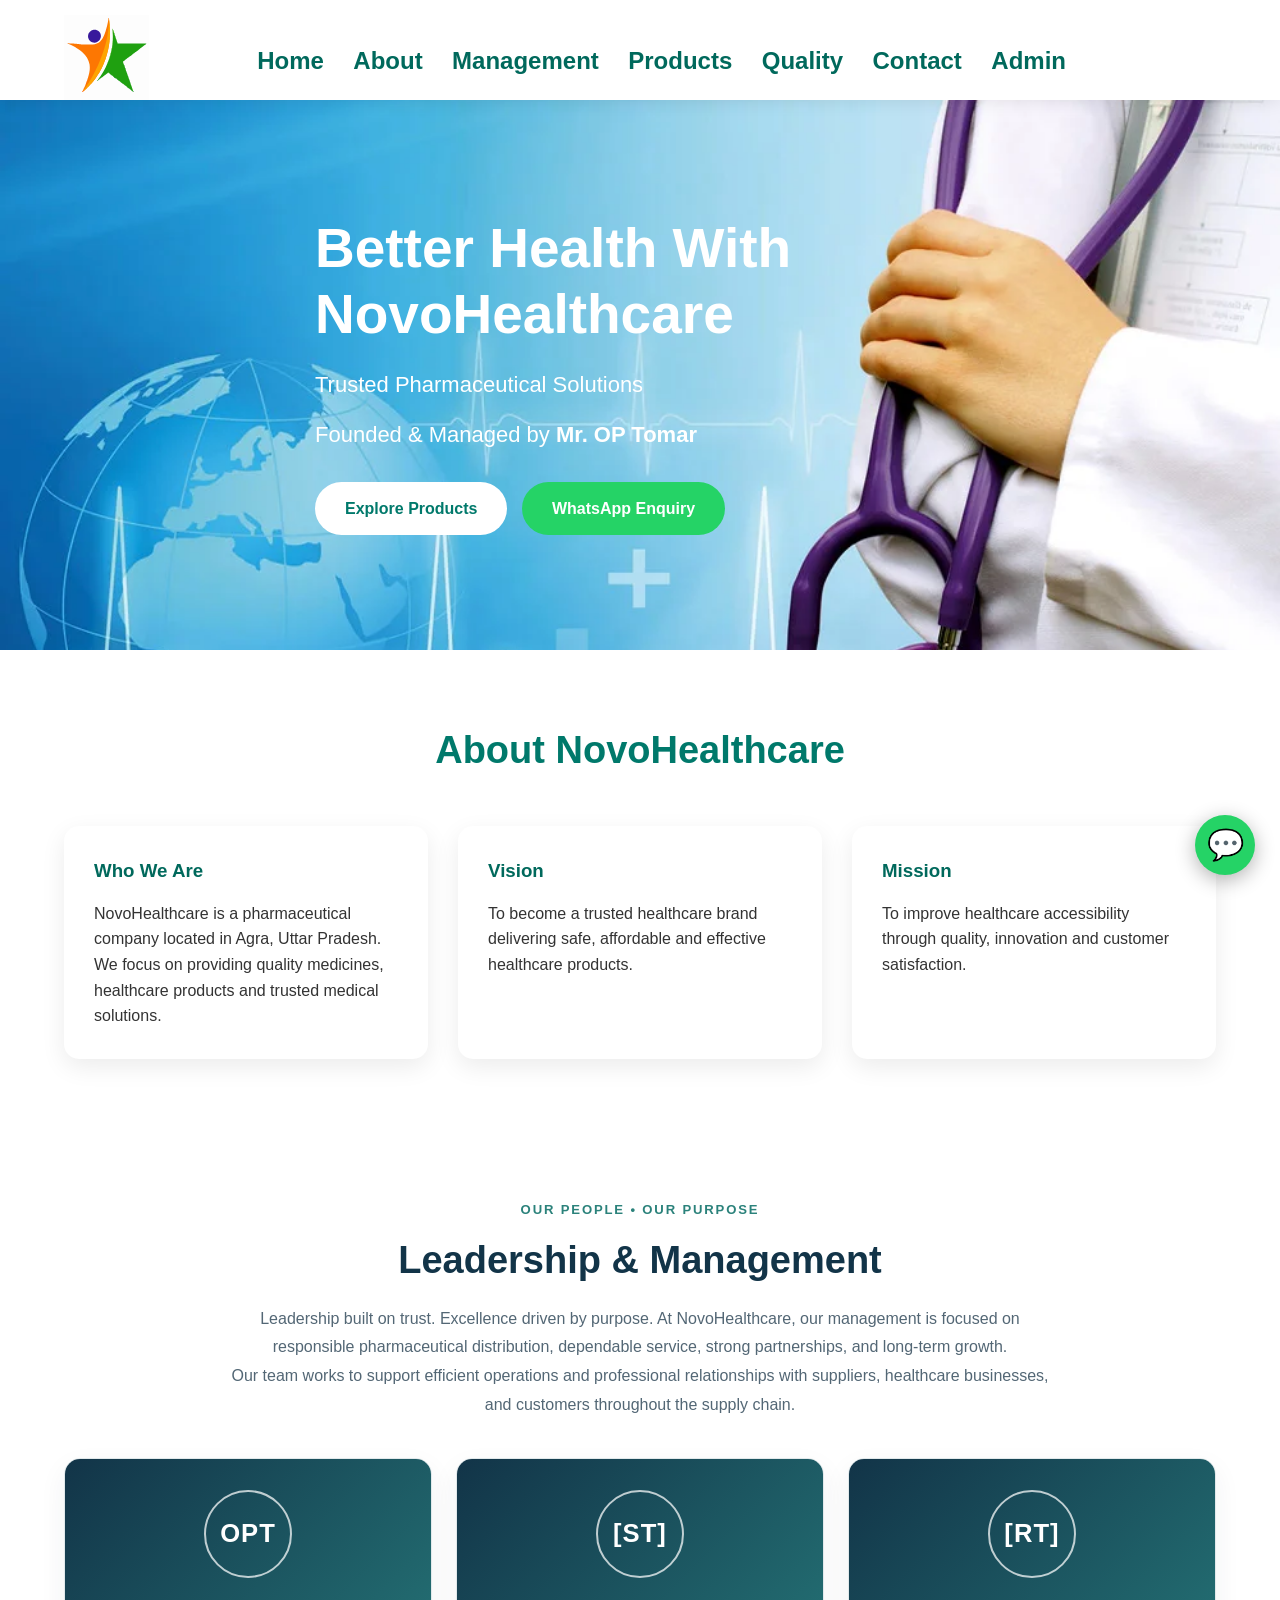
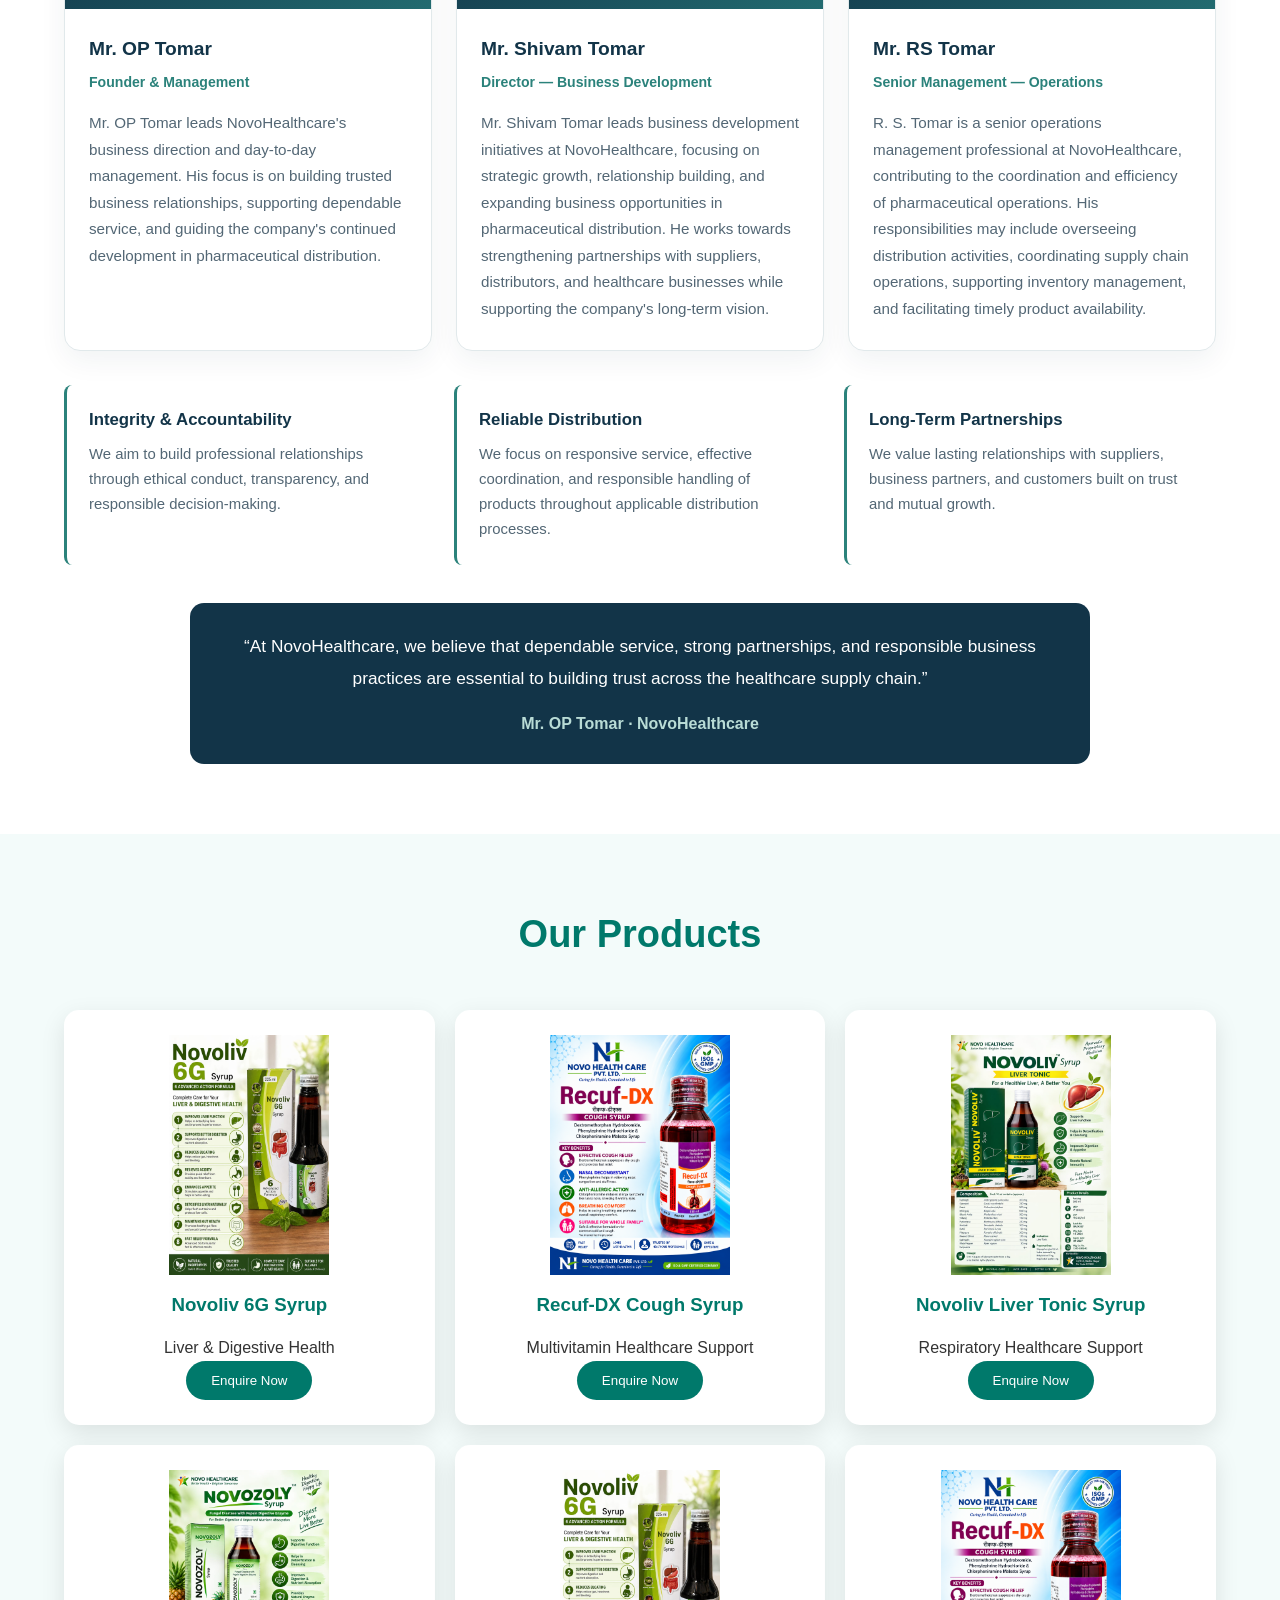
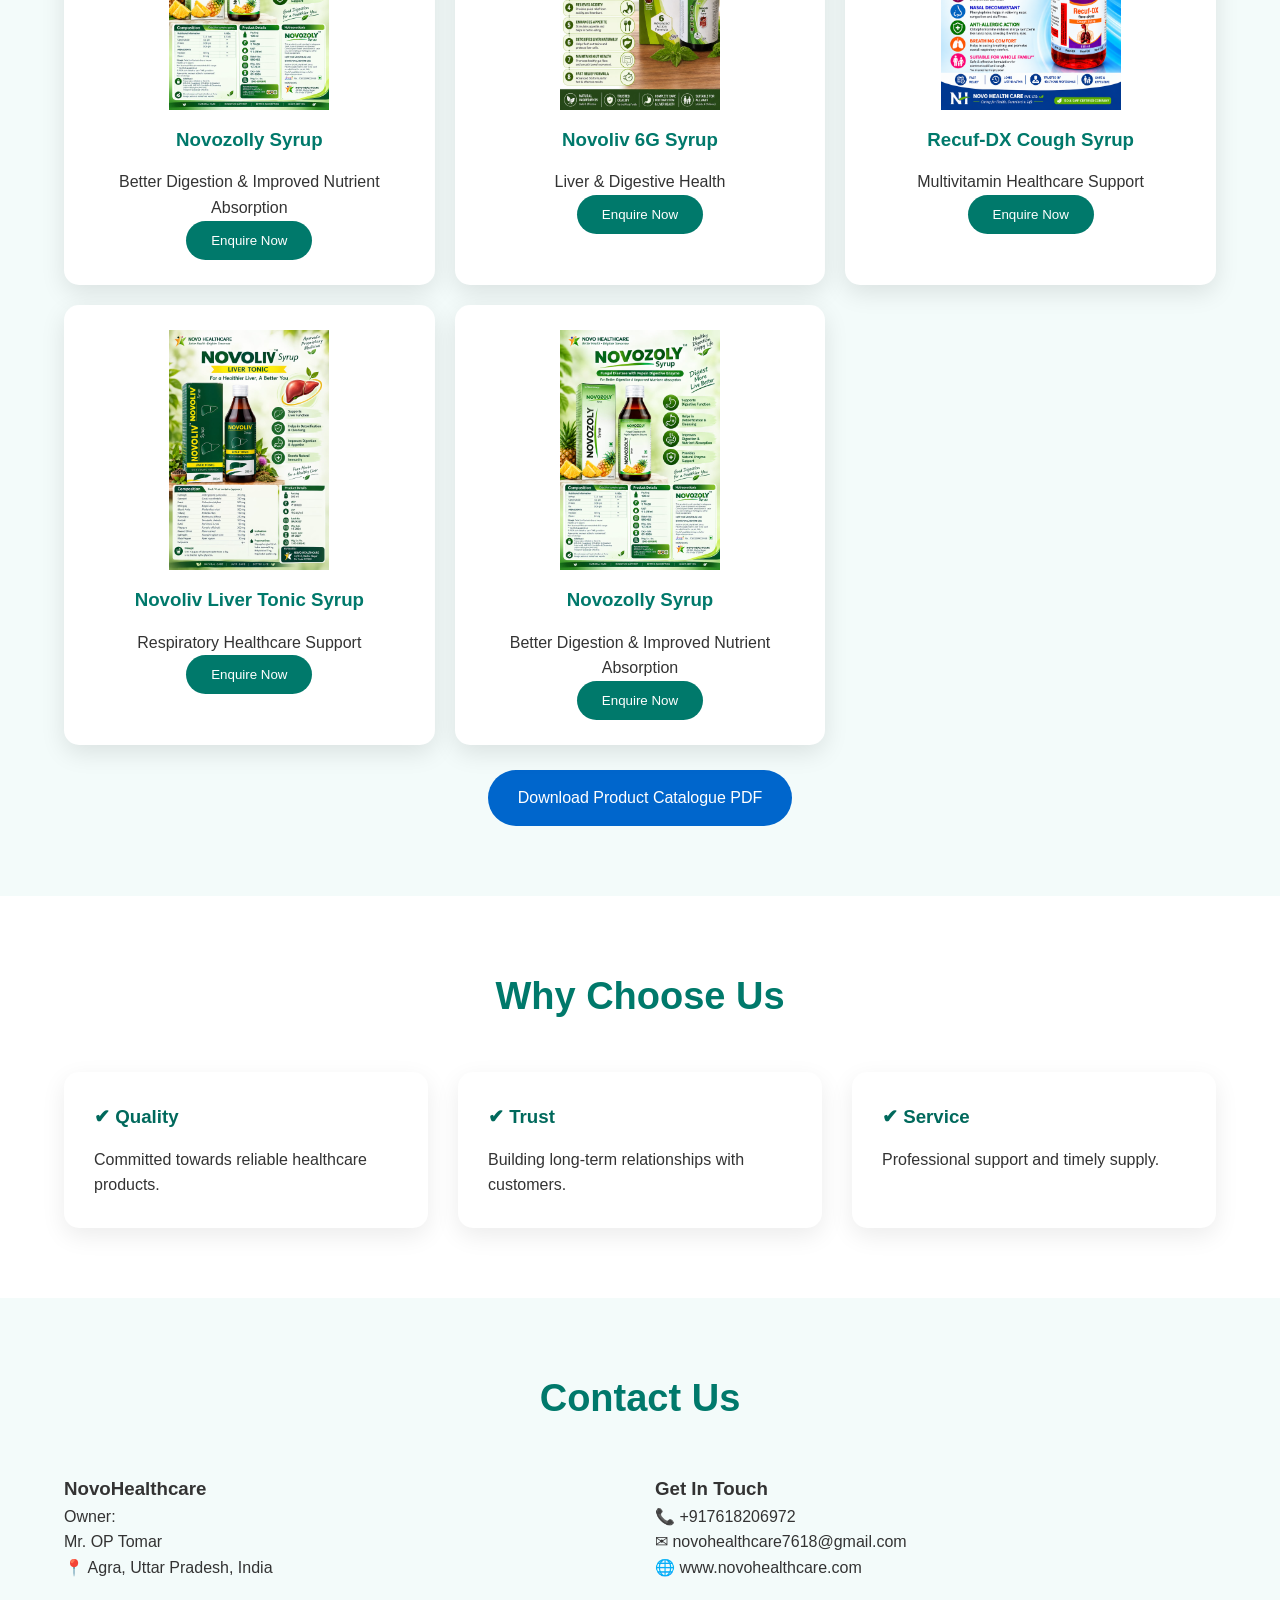
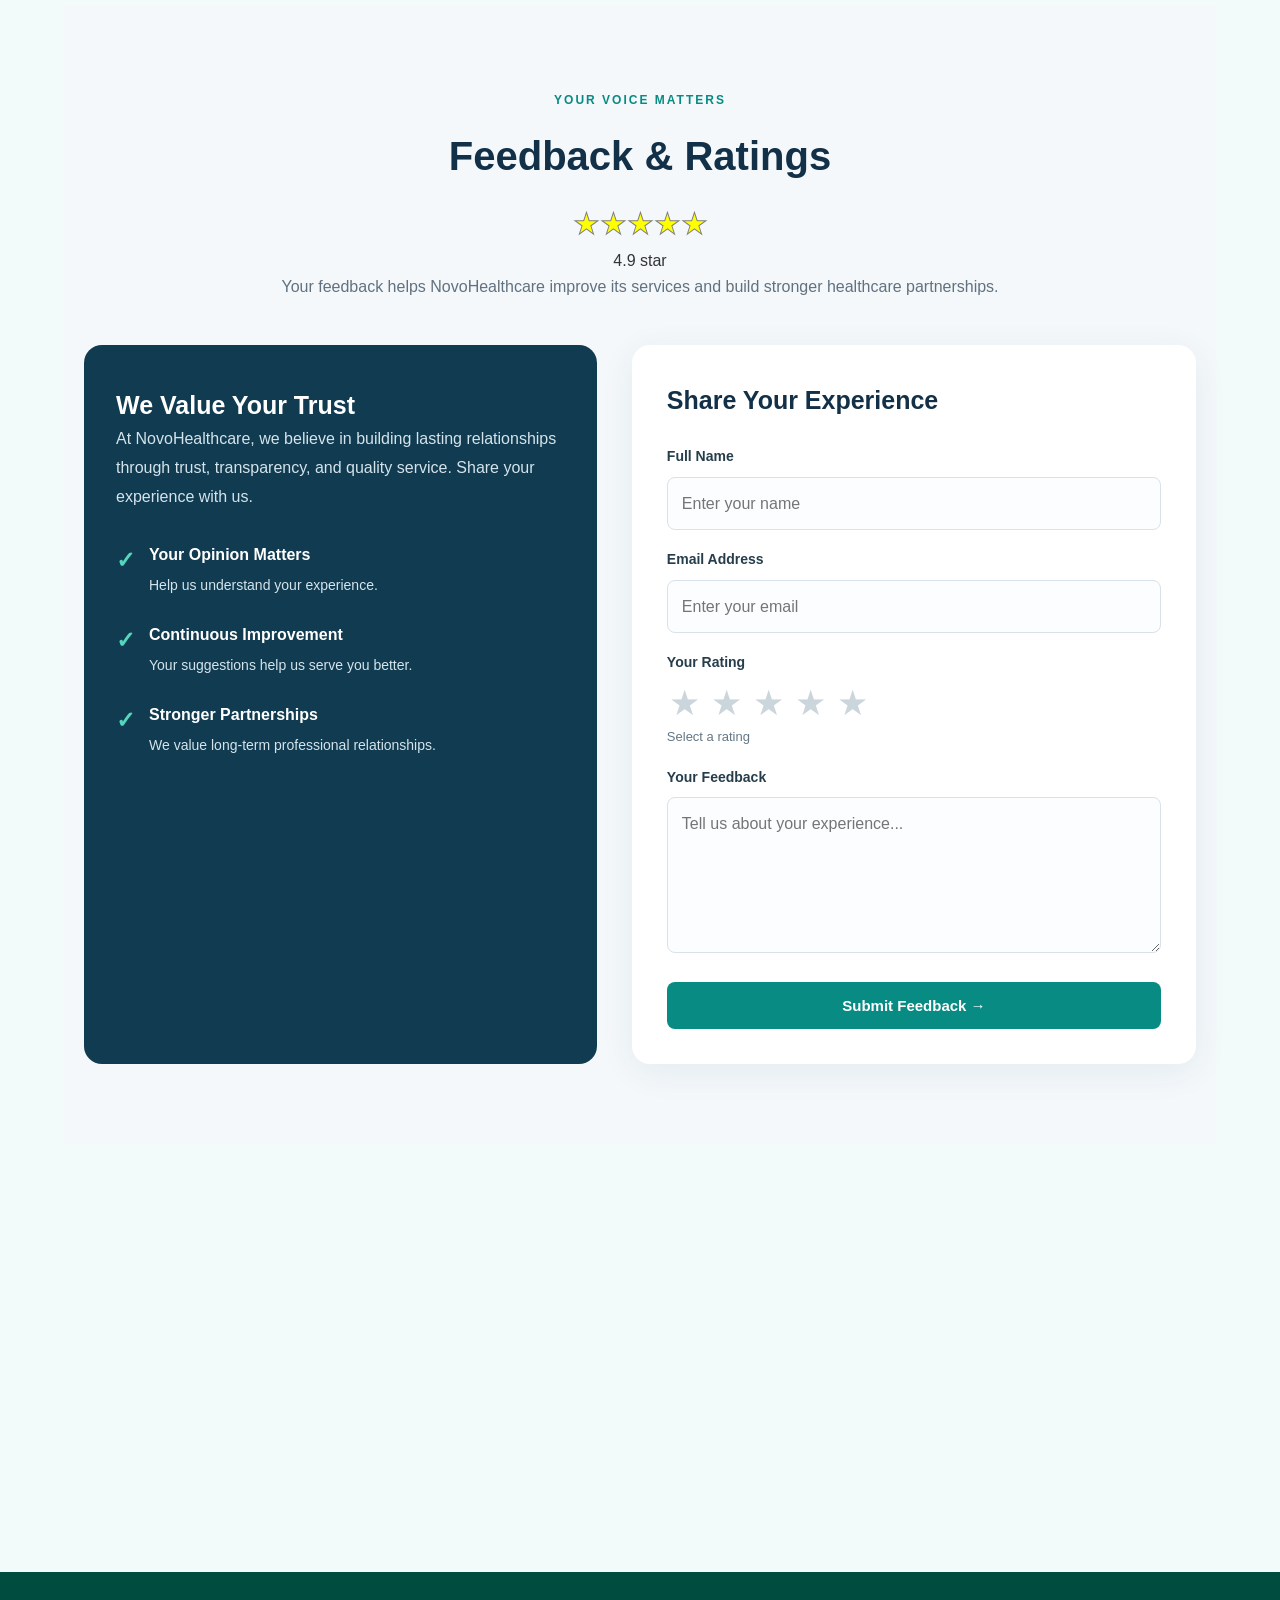
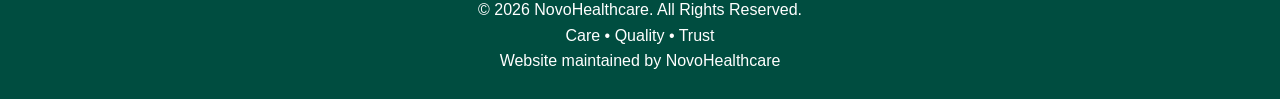
==== commit 87943825: "Rename index2.html to index.html" ====
--- a/index.html
+++ b/index.html
@@ -1,448 +1,695 @@
-<!DOCTYPE html>
-<html lang="en">
-<head>
-    <meta charset="UTF-8">
-    <meta name="viewport" content="width=device-width, initial-scale=1.0">
-    <title>NovoHealthcare | Quality Medicines & Healthcare Solutions</title>
-
-    <meta name="description"
-        content="NovoHealthcare is a pharmaceutical distribution company based in Agra, Uttar Pradesh, focused on quality medicines, healthcare products, and dependable service.">
-
-    <link rel="stylesheet" href="style.css">
-
-</head>
-
-<body>
-
-    <header>
-        <div class="container nav">
-            <div class="logo">
-                <img style="height: 85px; width: auto" src="assets/logo.svg" alt="NovoHealthcare logo">
-            </div>
-
-            <nav>
-                <a href="#home" style="font-size: x-large;">Home</a>
-                <a href="#about" style="font-size: x-large;">About</a>
-                <a href="#leadership" style="font-size: x-large;">Management</a>
-                <a href="#products" style="font-size: x-large;">Products</a>
-                <a href="#quality" style="font-size: x-large;">Quality</a>
-                <a href="#contact" style="font-size: x-large;">Contact</a>
-                <a href="admin/login.html" style="font-size: x-large;">Admin</a>
-            </nav>
-        </div>
-    </header>
-
-    <section class="hero" id="home">
-        <div class="container hero-content">
-            <h1>
-                Better Health With
-                <br>
-                NovoHealthcare
-            </h1>
-
-            <p>Trusted Pharmaceutical Distribution & Healthcare Solutions</p>
-
-            <p>
-                Founded and managed by
-                <strong>Mr. OP Tomar</strong>
-            </p>
-
-            <div>
-                <a class="btn" href="#products">Explore Products</a>
-                <a class="btn whatsapp" href="https://wa.me/917618206972" target="_blank" rel="noopener noreferrer">
-                    WhatsApp Enquiry
-                </a>
-            </div>
-        </div>
-    </section>
-
-    <section id="about">
-        <div class="container">
-            <h2>About NovoHealthcare</h2>
-
-            <div class="grid">
-                <div class="box">
-                    <h3>Who We Are</h3>
-                    <p>
-                        NovoHealthcare is a pharmaceutical distribution business located in Agra,
-                        Uttar Pradesh. We focus on supplying healthcare products and supporting
-                        dependable connections across the healthcare supply chain.
-                    </p>
-                </div>
-
-                <div class="box">
-                    <h3>Our Vision</h3>
-                    <p>
-                        To build a trusted healthcare distribution brand known for reliability,
-                        responsible business practices, and a consistent focus on quality.
-                    </p>
-                </div>
-
-                <div class="box">
-                    <h3>Our Mission</h3>
-                    <p>
-                        To support access to healthcare products through dependable service,
-                        strong business relationships, and a commitment to continuous improvement.
-                    </p>
-                </div>
-            </div>
-        </div>
-    </section>
-
-    <!-- Management and leadership section -->
-    <section id="leadership" class="leadership-section">
-        <div class="container">
-            <div class="leadership-intro">
-                <div class="leadership-eyebrow">Our People • Our Purpose</div>
-                <h2>Leadership &amp; Management</h2>
-                <p>
-                    Leadership built on trust. Excellence driven by purpose.
-                    At NovoHealthcare, our management is focused on responsible pharmaceutical
-                    distribution, dependable service, strong partnerships, and long-term growth.
-                </p>
-                <p>
-                    Our team works to support efficient operations and professional relationships
-                    with suppliers, healthcare businesses, and customers throughout the supply chain.
-                </p>
-            </div>
-
-            <div class="leadership-grid">
-                <article class="leader-card">
-                    <div class="leader-top" aria-hidden="true">
-                        <div class="leader-initials">OPT</div>
-                    </div>
-                    <div class="leader-content">
-                        <h3>Mr. OP Tomar</h3>
-                        <p class="leader-role">Founder &amp; Management</p>
-                        <p>
-                            Mr. OP Tomar leads NovoHealthcare's business direction and day-to-day
-                            management. His focus is on building trusted business relationships,
-                            supporting dependable service, and guiding the company's continued
-                            development in pharmaceutical distribution.
-                        </p>
-                    </div>
-                </article>
-
-                <article class="leader-card">
-                    <div class="leader-top" aria-hidden="true">
-                        <div class="leader-initials">[DD]</div>
-                    </div>
-                    <div class="leader-content">
-                        <h3>Mr. Shivam Tomar</h3>
-                        <p class="leader-role">Director — Business Development</p>
-                        <p>
-                            Mr. Shivam Tomar leads business development initiatives at NovoHealthcare, 
-                            focusing on strategic growth, relationship building, 
-                            and expanding business opportunities in pharmaceutical distribution. 
-                            He works towards strengthening partnerships with suppliers, 
-                            distributors, and healthcare businesses while supporting the 
-                            company's long-term vision.
-                        </p>
-                    </div>
-                </article>
-
-                <article class="leader-card">
-                    <div class="leader-top" aria-hidden="true">
-                        <div class="leader-initials">[SM]</div>
-                    </div>
-                    <div class="leader-content">
-                        <h3>Mr. RS Tomar</h3>
-                        <p class="leader-role">Senior Management — Operations</p>
-                        <p>
-                            R. S. Tomar is a senior operations management professional at NovoHealthcare, 
-                            contributing to the coordination and efficiency of pharmaceutical operations. 
-                            His responsibilities may include overseeing distribution activities, 
-                            coordinating supply chain operations, supporting inventory management, 
-                            and facilitating timely product availability.                                                    
-                        </p>
-                    </div>
-                </article>
-            </div>
-
-            <div class="leadership-values">
-                <div class="leadership-value">
-                    <h3>Integrity &amp; Accountability</h3>
-                    <p>
-                        We aim to build professional relationships through ethical conduct,
-                        transparency, and responsible decision-making.
-                    </p>
-                </div>
-
-                <div class="leadership-value">
-                    <h3>Reliable Distribution</h3>
-                    <p>
-                        We focus on responsive service, effective coordination, and responsible
-                        handling of products throughout applicable distribution processes.
-                    </p>
-                </div>
-
-                <div class="leadership-value">
-                    <h3>Long-Term Partnerships</h3>
-                    <p>
-                        We value lasting relationships with suppliers, business partners,
-                        and customers built on trust and mutual growth.
-                    </p>
-                </div>
-            </div>
-
-            <div class="leadership-quote">
-                <blockquote>
-                    “At NovoHealthcare, we believe that dependable service, strong partnerships,
-                    and responsible business practices are essential to building trust across
-                    the healthcare supply chain.”
-                </blockquote>
-                <p>Mr. OP Tomar · NovoHealthcare</p>
-            </div>
-        </div>
-    </section>
-
-    <section id="products" class="light">
-        <div class="container">
-            <h2>Our Products</h2>
-            <div class="products" id="productsContainer"></div>
-
-            <script>
-                const products = [
-                    {
-                        image: "assets/product1.jpg",
-                        name: "Novoliv 6G Syrup",
-                        description: "Liver & Digestive Health"
-                    },
-                    {
-                        image: "assets/product2.jpg",
-                        name: "Recuf-DX Cough Syrup",
-                        description: "Healthcare Support"
-                    },
-                    {
-                        image: "assets/product3.jpg",
-                        name: "Novoliv Liver Tonic Syrup",
-                        description: "Liver Healthcare Support"
-                    },
-                    {
-                        image: "assets/product4.jpg",
-                        name: "Novozolly Syrup",
-                        description: "Digestive Healthcare Support"
-                    },
-                    {
-                        image: "assets/product1.jpg",
-                        name: "Novoliv 6G Syrup",
-                        description: "Liver & Digestive Health"
-                    },
-                    {
-                        image: "assets/product2.jpg",
-                        name: "Recuf-DX Cough Syrup",
-                        description: "Healthcare Support"
-                    },
-                    {
-                        image: "assets/product3.jpg",
-                        name: "Novoliv Liver Tonic Syrup",
-                        description: "Liver Healthcare Support"
-                    },
-                    {
-                        image: "assets/product4.jpg",
-                        name: "Novozolly Syrup",
-                        description: "Digestive Healthcare Support"
-                    }
-                ];
-
-                const container = document.getElementById("productsContainer");
-
-                products.forEach((product) => {
-                    container.innerHTML += `
-                        <div class="product-card">
-                            <img src="${product.image}" alt="${product.name}">
-                            <h3>${product.name}</h3>
-                            <p>${product.description}</p>
-                            <a class="btn" href="https://wa.me/917618206972?text=${encodeURIComponent("Hello NovoHealthcare, I would like to enquire about " + product.name + ".")}" target="_blank" rel="noopener noreferrer">Enquire Now</a>
-                        </div>
-                    `;
-                });
-            </script>
-
-            <br>
-            <a class="download" href="assets/catalogue.html">View Product Catalogue</a>
-        </div>
-    </section>
-
-    <section id="quality">
-        <div class="container">
-            <h2>Why Choose Us</h2>
-
-            <div class="grid">
-                <div class="box">
-                    <h3>✔ Quality Focus</h3>
-                    <p>Committed to responsible sourcing and reliable healthcare products.</p>
-                </div>
-
-                <div class="box">
-                    <h3>✔ Trust</h3>
-                    <p>Building long-term, professional relationships with customers and partners.</p>
-                </div>
-
-                <div class="box">
-                    <h3>✔ Service</h3>
-                    <p>Professional support and responsive coordination for customer enquiries.</p>
-                </div>
-            </div>
-        </div>
-    </section>
-
-    <section id="contact" class="light">
-        <div class="container">
-            <h2>Contact Us</h2>
-
-            <div class="contact">
-                <div>
-                    <h3>NovoHealthcare</h3>
-                    <p>
-                        Management:<br>
-                        Mr. OP Tomar
-                    </p>
-                    <p>📍 Agra, Uttar Pradesh, India</p>
-                </div>
-
-                <div>
-                    <h3>Get In Touch</h3>
-                    <p>📞 <a href="tel:+917618206972">+9176182 06972</a></p>
-                    <p>✉ <a href="mailto:novohealthcare7618@gmail.com">novohealthcare7618@gmail.com</a></p>
-                    <p>🌐 <a href="https://www.novohealthcare.com" target="_blank" rel="noopener noreferrer">www.novohealthcare.com</a></p>
-                </div>
-            </div>
-
-            <br>
-
-            
-    <section id="feedback" class="feedback-section">
-        <div class="feedback-container">
-
-            <div class="feedback-heading">
-                <span class="section-tag">YOUR VOICE MATTERS</span>
-                <h2>Feedback & Ratings</h2>
-                <div style="color: yellow;font-size:30px;-webkit-text-stroke: 1px grey;"<B>★★★★★</B></div>4.9 star
-                <p>
-                    Your feedback helps NovoHealthcare improve its
-                    services and build stronger healthcare partnerships.
-                </p>
-            </div>
-
-            <div class="feedback-grid">
-
-                <!-- Feedback Information -->
-                <div class="feedback-info">
-                    <h3>We Value Your Trust</h3>
-                    <p>
-                        At NovoHealthcare, we believe in building lasting
-                        relationships through trust, transparency, and
-                        quality service. Share your experience with us.
-                    </p>
-
-                    <div class="feedback-benefit">
-                        <span>✓</span>
-                        <div>
-                            <h4>Your Opinion Matters</h4>
-                            <p>Help us understand your experience.</p>
-                        </div>
-                    </div>
-
-                    <div class="feedback-benefit">
-                        <span>✓</span>
-                        <div>
-                            <h4>Continuous Improvement</h4>
-                            <p>Your suggestions help us serve you better.</p>
-                        </div>
-                    </div>
-
-                    <div class="feedback-benefit">
-                        <span>✓</span>
-                        <div>
-                            <h4>Stronger Partnerships</h4>
-                            <p>We value long-term professional relationships.</p>
-                        </div>
-                    </div>
-                </div>
-
-                <!-- Feedback Form -->
-                <form id="feedbackForm" class="feedback-form">
-                    <h3>Share Your Experience</h3>
-
-                    <label for="feedbackName">Full Name</label>
-                    <input
-                        type="text"
-                        id="feedbackName"
-                        placeholder="Enter your name"
-                        required
-                    >
-
-                    <label for="feedbackEmail">Email Address</label>
-                    <input
-                        type="email"
-                        id="feedbackEmail"
-                        placeholder="Enter your email"
-                        required
-                    >
-
-                    <label>Your Rating</label>
-                    <div class="star-rating" role="group"
-                        aria-label="Rate your experience">
-                        <button type="button" class="star"
-                            data-rating="1" aria-label="1 star">★</button>
-                        <button type="button" class="star"
-                            data-rating="2" aria-label="2 stars">★</button>
-                        <button type="button" class="star"
-                            data-rating="3" aria-label="3 stars">★</button>
-                        <button type="button" class="star"
-                            data-rating="4" aria-label="4 stars">★</button>
-                        <button type="button" class="star"
-                            data-rating="5" aria-label="5 stars">★</button>
-                    </div>
-
-                    <p id="ratingText" class="rating-text">
-                        Select a rating
-                    </p>
-
-                    <input type="hidden" id="selectedRating" value="0">
-
-                    <label for="feedbackMessage">Your Feedback</label>
-                    <textarea
-                        id="feedbackMessage"
-                        rows="5"
-                        placeholder="Tell us about your experience..."
-                        required
-                    ></textarea>
-
-                    <button type="submit" class="feedback-submit">
-                        Submit Feedback →
-                    </button>
-
-                    <p id="feedbackStatus" role="status"
-                    aria-live="polite"></p>
-                </form>
-
-            </div>
-        </div>
-    </section>
-            <iframe
-                class="map"
-                title="Map showing Agra, Uttar Pradesh"
-                loading="lazy"
-                src="https://maps.google.com/maps?q=Agra%20Uttar%20Pradesh&t=&z=13&ie=UTF8&iwloc=&output=embed">
-            </iframe>
-        </div>
-    </section>
-
-    <a class="floating-whatsapp"
-       href="https://wa.me/917618206972"
-       target="_blank"
-       rel="noopener noreferrer"
-       aria-label="Contact NovoHealthcare on WhatsApp">
-        💬
-    </a>
-
-    <footer>
-        <p>© 2026 NovoHealthcare. All Rights Reserved.</p>
-        <p>Care • Quality • Trust</p>
-    </footer>
-
-    <script src="script.js"></script>
-</body>
-</html>
+<!DOCTYPE html>
+<html lang="en">
+
+<head>
+
+    <meta charset="UTF-8">
+
+    <!-- <meta name="viewport" content="width=device-width, initial-scale=1.0"> -->
+    
+    <title>
+        NoveHealthcare | Quality Medicines & Healthcare Solutions
+    </title>
+
+    <meta name="description"
+
+    content="NoveHealthcare is a pharmaceutical company based in Agra Uttar Pradesh providing quality medicines and healthcare products.">
+
+    <link rel="stylesheet" href="style.css">
+
+
+</head>
+
+
+<body>
+
+
+    <header>
+
+        <div class="container nav">
+
+            <div class="logo">
+
+                <img style="height: 85px; width:auto" src="assets/logo.svg">
+
+            </div>
+
+
+            <nav>
+
+                <a href="#home" style="font-size:x-large;">Home</a>
+                <a href="#about" style="font-size:x-large;">About</a>
+                <a href="#leadership" style="font-size: x-large;">Management</a>
+                <a href="#products" style="font-size:x-large;">Products</a>
+                <a href="#quality" style="font-size:x-large;">Quality</a>
+                <a href="#contact" style="font-size:x-large;">Contact</a>
+                <a href="admin/login.html" style="font-size:x-large;">Admin</a>
+
+            </nav>
+
+
+        </div>
+
+    </header>
+
+
+
+    <section class="hero" id="home">
+
+        <div class="container hero-content">
+
+
+            <h1>
+                Better Health With
+                <br>
+                NovoHealthcare
+            </h1>
+
+
+            <p>
+                Trusted Pharmaceutical Solutions
+            </p>
+
+
+            <p>
+                Founded & Managed by
+                <strong>
+                    Mr. OP Tomar
+                </strong>
+            </p>
+
+
+            <div>
+
+                <a class="btn" href="#products">
+                    Explore Products
+                </a>
+
+
+                <a class="btn whatsapp" href="https://wa.me/917618206972">
+
+                    WhatsApp Enquiry
+
+                </a>
+
+            </div>
+
+
+        </div>
+
+
+    </section>
+
+
+
+
+    <section id="about">
+
+
+        <div class="container">
+
+
+            <h2>
+                About NovoHealthcare
+            </h2>
+
+
+            <div class="grid">
+
+
+                <div class="box">
+
+                    <h3>
+                        Who We Are
+                    </h3>
+
+
+                    <p>
+
+                        NovoHealthcare is a pharmaceutical company located in Agra,
+                        Uttar Pradesh. We focus on providing quality medicines,
+                        healthcare products and trusted medical solutions.
+
+                    </p>
+
+                </div>
+
+
+
+                <div class="box">
+
+                    <h3>
+                        Vision
+                    </h3>
+
+
+                    <p>
+
+                        To become a trusted healthcare brand delivering safe,
+                        affordable and effective healthcare products.
+
+                    </p>
+
+                </div>
+
+
+
+                <div class="box">
+
+                    <h3>
+                        Mission
+                    </h3>
+
+
+                    <p>
+
+                        To improve healthcare accessibility through quality,
+                        innovation and customer satisfaction.
+
+                    </p>
+
+                </div>
+
+
+
+            </div>
+
+
+        </div>
+
+
+    </section>
+
+    <!-- Management and leadership section -->
+    <section id="leadership" class="leadership-section">
+        <div class="container">
+            <div class="leadership-intro">
+                <div class="leadership-eyebrow">Our People • Our Purpose</div>
+                <h2>Leadership &amp; Management</h2>
+                <p>
+                    Leadership built on trust. Excellence driven by purpose.
+                    At NovoHealthcare, our management is focused on responsible pharmaceutical
+                    distribution, dependable service, strong partnerships, and long-term growth.
+                </p>
+                <p>
+                    Our team works to support efficient operations and professional relationships
+                    with suppliers, healthcare businesses, and customers throughout the supply chain.
+                </p>
+            </div>
+
+            <div class="leadership-grid">
+                <article class="leader-card">
+                    <div class="leader-top" aria-hidden="true">
+                        <div class="leader-initials">OPT</div>
+                    </div>
+                    <div class="leader-content">
+                        <h3>Mr. OP Tomar</h3>
+                        <p class="leader-role">Founder &amp; Management</p>
+                        <p>
+                            Mr. OP Tomar leads NovoHealthcare's business direction and day-to-day
+                            management. His focus is on building trusted business relationships,
+                            supporting dependable service, and guiding the company's continued
+                            development in pharmaceutical distribution.
+                        </p>
+                    </div>
+                </article>
+
+                <article class="leader-card">
+                    <div class="leader-top" aria-hidden="true">
+                        <div class="leader-initials">[ST]</div>
+                    </div>
+                    <div class="leader-content">
+                        <h3>Mr. Shivam Tomar</h3>
+                        <p class="leader-role">Director — Business Development</p>
+                        <p>
+                            Mr. Shivam Tomar leads business development initiatives at NovoHealthcare, 
+                            focusing on strategic growth, relationship building, 
+                            and expanding business opportunities in pharmaceutical distribution. 
+                            He works towards strengthening partnerships with suppliers, 
+                            distributors, and healthcare businesses while supporting the 
+                            company's long-term vision.
+                        </p>
+                    </div>
+                </article>
+
+                <article class="leader-card">
+                    <div class="leader-top" aria-hidden="true">
+                        <div class="leader-initials">[RT]</div>
+                    </div>
+                    <div class="leader-content">
+                        <h3>Mr. RS Tomar</h3>
+                        <p class="leader-role">Senior Management — Operations</p>
+                        <p>
+                            R. S. Tomar is a senior operations management professional at NovoHealthcare, 
+                            contributing to the coordination and efficiency of pharmaceutical operations. 
+                            His responsibilities may include overseeing distribution activities, 
+                            coordinating supply chain operations, supporting inventory management, 
+                            and facilitating timely product availability.                                                    
+                        </p>
+                    </div>
+                </article>
+            </div>
+
+            <div class="leadership-values">
+                <div class="leadership-value">
+                    <h3>Integrity &amp; Accountability</h3>
+                    <p>
+                        We aim to build professional relationships through ethical conduct,
+                        transparency, and responsible decision-making.
+                    </p>
+                </div>
+
+                <div class="leadership-value">
+                    <h3>Reliable Distribution</h3>
+                    <p>
+                        We focus on responsive service, effective coordination, and responsible
+                        handling of products throughout applicable distribution processes.
+                    </p>
+                </div>
+
+                <div class="leadership-value">
+                    <h3>Long-Term Partnerships</h3>
+                    <p>
+                        We value lasting relationships with suppliers, business partners,
+                        and customers built on trust and mutual growth.
+                    </p>
+                </div>
+            </div>
+
+            <div class="leadership-quote">
+                <blockquote>
+                    “At NovoHealthcare, we believe that dependable service, strong partnerships,
+                    and responsible business practices are essential to building trust across
+                    the healthcare supply chain.”
+                </blockquote>
+                <p>Mr. OP Tomar · NovoHealthcare</p>
+            </div>
+        </div>
+    </section>
+
+    <section id="products" class="light">
+
+
+        <div class="container">
+
+
+            <h2>
+                Our Products
+            </h2>
+
+            <div class="products" id="productsContainer"></div>
+
+            <script>
+                const products = [
+                    {
+                        image: "assets/product1.jpg",
+                        name: "Novoliv 6G Syrup",
+                        description: "Liver & Digestive Health"
+                    },
+                    {
+                        image: "assets/product2.jpg",
+                        name: "Recuf-DX Cough Syrup",
+                        description: "Multivitamin Healthcare Support"
+                    },
+                    {
+                        image: "assets/product3.jpg",
+                        name: "Novoliv Liver Tonic Syrup",
+                        description: "Respiratory Healthcare Support"
+                    },
+                    {
+                        image: "assets/product4.jpg",
+                        name: "Novozolly Syrup",
+                        description: "Better Digestion & Improved Nutrient Absorption"
+                    },
+                    {
+                        image: "assets/product1.jpg",
+                        name: "Novoliv 6G Syrup",
+                        description: "Liver & Digestive Health"
+                    },
+                    {
+                        image: "assets/product2.jpg",
+                        name: "Recuf-DX Cough Syrup",
+                        description: "Multivitamin Healthcare Support"
+                    },
+                    {
+                        image: "assets/product3.jpg",
+                        name: "Novoliv Liver Tonic Syrup",
+                        description: "Respiratory Healthcare Support"
+                    },
+                    {
+                        image: "assets/product4.jpg",
+                        name: "Novozolly Syrup",
+                        description: "Better Digestion & Improved Nutrient Absorption"
+                    },
+                ];
+
+                const container = document.getElementById("productsContainer");
+
+                products.forEach(product => {
+
+                    container.innerHTML += `
+                <div class="product-card">
+
+                    <img src="${product.image}" alt="${product.name}">
+
+                    <h3>${product.name}</h3>
+
+                    <p>${product.description}</p>
+
+                    <button>Enquire Now</button>
+
+                </div>
+                    `;  
+
+                });
+            </script>
+
+            <br>
+
+
+            <a class="download" href="assets/catalogue.html">
+
+                Download Product Catalogue PDF
+
+            </a>
+
+
+        </div>
+
+
+    </section>
+
+
+
+
+
+
+    <section id="quality">
+
+
+        <div class="container">
+
+
+            <h2>
+                Why Choose Us
+            </h2>
+
+
+            <div class="grid">
+
+
+                <div class="box">
+
+                    <h3>
+                        ✔ Quality
+                    </h3>
+
+                    <p>
+                        Committed towards reliable healthcare products.
+                    </p>
+
+                </div>
+
+
+
+                <div class="box">
+
+                    <h3>
+                        ✔ Trust
+                    </h3>
+
+                    <p>
+                        Building long-term relationships with customers.
+                    </p>
+
+                </div>
+
+
+
+
+                <div class="box">
+
+                    <h3>
+                        ✔ Service
+                    </h3>
+
+                    <p>
+                        Professional support and timely supply.
+                    </p>
+
+                </div>
+
+
+
+            </div>
+
+
+        </div>
+
+
+    </section>
+
+
+
+
+
+
+
+    <section id="contact" class="light">
+
+
+        <div class="container">
+
+
+            <h2>
+                Contact Us
+            </h2>
+
+
+
+            <div class="contact">
+
+
+                <div>
+
+
+                    <h3>
+                        NovoHealthcare
+                    </h3>
+
+
+                    <p>
+                        Owner:
+                        <br>
+                        Mr. OP Tomar
+                    </p>
+
+
+                    <p>
+                        📍 Agra,
+                        Uttar Pradesh,
+                        India
+                    </p>
+
+
+                </div>
+
+
+
+
+
+                <div>
+
+
+                    <h3>
+                        Get In Touch
+                    </h3>
+
+
+                    <p>
+                        📞 +917618206972
+                    </p>
+
+
+                    <p>
+                        ✉ novohealthcare7618@gmail.com
+                    </p>
+
+
+                    <p>
+                        🌐 www.novohealthcare.com
+                    </p>
+
+
+
+                </div>
+
+
+
+            </div>
+
+
+
+            <br>
+
+        <section id="feedback" class="feedback-section">
+        <div class="feedback-container">
+
+            <div class="feedback-heading">
+                <span class="section-tag">YOUR VOICE MATTERS</span>
+                <h2>Feedback & Ratings</h2>
+                <div style="color: yellow;font-size:30px;-webkit-text-stroke: 1px grey;"<B>★★★★★</B></div>4.9 star
+                <p>
+                    Your feedback helps NovoHealthcare improve its
+                    services and build stronger healthcare partnerships.
+                </p>
+            </div>
+
+            <div class="feedback-grid">
+
+                <!-- Feedback Information -->
+                <div class="feedback-info">
+                    <h3>We Value Your Trust</h3>
+                    <p>
+                        At NovoHealthcare, we believe in building lasting
+                        relationships through trust, transparency, and
+                        quality service. Share your experience with us.
+                    </p>
+
+                    <div class="feedback-benefit">
+                        <span>✓</span>
+                        <div>
+                            <h4>Your Opinion Matters</h4>
+                            <p>Help us understand your experience.</p>
+                        </div>
+                    </div>
+
+                    <div class="feedback-benefit">
+                        <span>✓</span>
+                        <div>
+                            <h4>Continuous Improvement</h4>
+                            <p>Your suggestions help us serve you better.</p>
+                        </div>
+                    </div>
+
+                    <div class="feedback-benefit">
+                        <span>✓</span>
+                        <div>
+                            <h4>Stronger Partnerships</h4>
+                            <p>We value long-term professional relationships.</p>
+                        </div>
+                    </div>
+                </div>
+
+                <!-- Feedback Form -->
+                <form id="feedbackForm" class="feedback-form">
+                    <h3>Share Your Experience</h3>
+
+                    <label for="feedbackName">Full Name</label>
+                    <input
+                        type="text"
+                        id="feedbackName"
+                        placeholder="Enter your name"
+                        required
+                    >
+
+                    <label for="feedbackEmail">Email Address</label>
+                    <input
+                        type="email"
+                        id="feedbackEmail"
+                        placeholder="Enter your email"
+                        required
+                    >
+
+                    <label>Your Rating</label>
+                    <div class="star-rating" role="group"
+                        aria-label="Rate your experience">
+                        <button type="button" class="star"
+                            data-rating="1" aria-label="1 star">★</button>
+                        <button type="button" class="star"
+                            data-rating="2" aria-label="2 stars">★</button>
+                        <button type="button" class="star"
+                            data-rating="3" aria-label="3 stars">★</button>
+                        <button type="button" class="star"
+                            data-rating="4" aria-label="4 stars">★</button>
+                        <button type="button" class="star"
+                            data-rating="5" aria-label="5 stars">★</button>
+                    </div>
+
+                    <p id="ratingText" class="rating-text">
+                        Select a rating
+                    </p>
+
+                    <input type="hidden" id="selectedRating" value="0">
+
+                    <label for="feedbackMessage">Your Feedback</label>
+                    <textarea
+                        id="feedbackMessage"
+                        rows="5"
+                        placeholder="Tell us about your experience..."
+                        required
+                    ></textarea>
+
+                    <button type="submit" class="feedback-submit">
+                        Submit Feedback →
+                    </button>
+
+                    <p id="feedbackStatus" role="status"
+                    aria-live="polite"></p>
+                </form>
+
+            </div>
+        </div>
+    </section>
+
+
+            <iframe class="map"
+                src="https://maps.google.com/maps?q=Agra%20Uttar%20Pradesh&t=&z=13&ie=UTF8&iwloc=&output=embed">
+            </iframe>
+
+
+        </div>
+
+
+    </section>
+
+
+
+
+
+
+    <a class="floating-whatsapp" href="https://wa.me/917618206972">
+
+        💬
+
+    </a>
+
+
+
+
+
+    <footer>
+
+
+        <p>
+            © 2026 NovoHealthcare.
+            All Rights Reserved.
+        </p>
+
+
+        <p>
+            Care • Quality • Trust
+        </p>
+
+
+    </footer>
+
+
+
+
+    <script src="script.js"></script>
+
+
+</body>
+
+</html>
